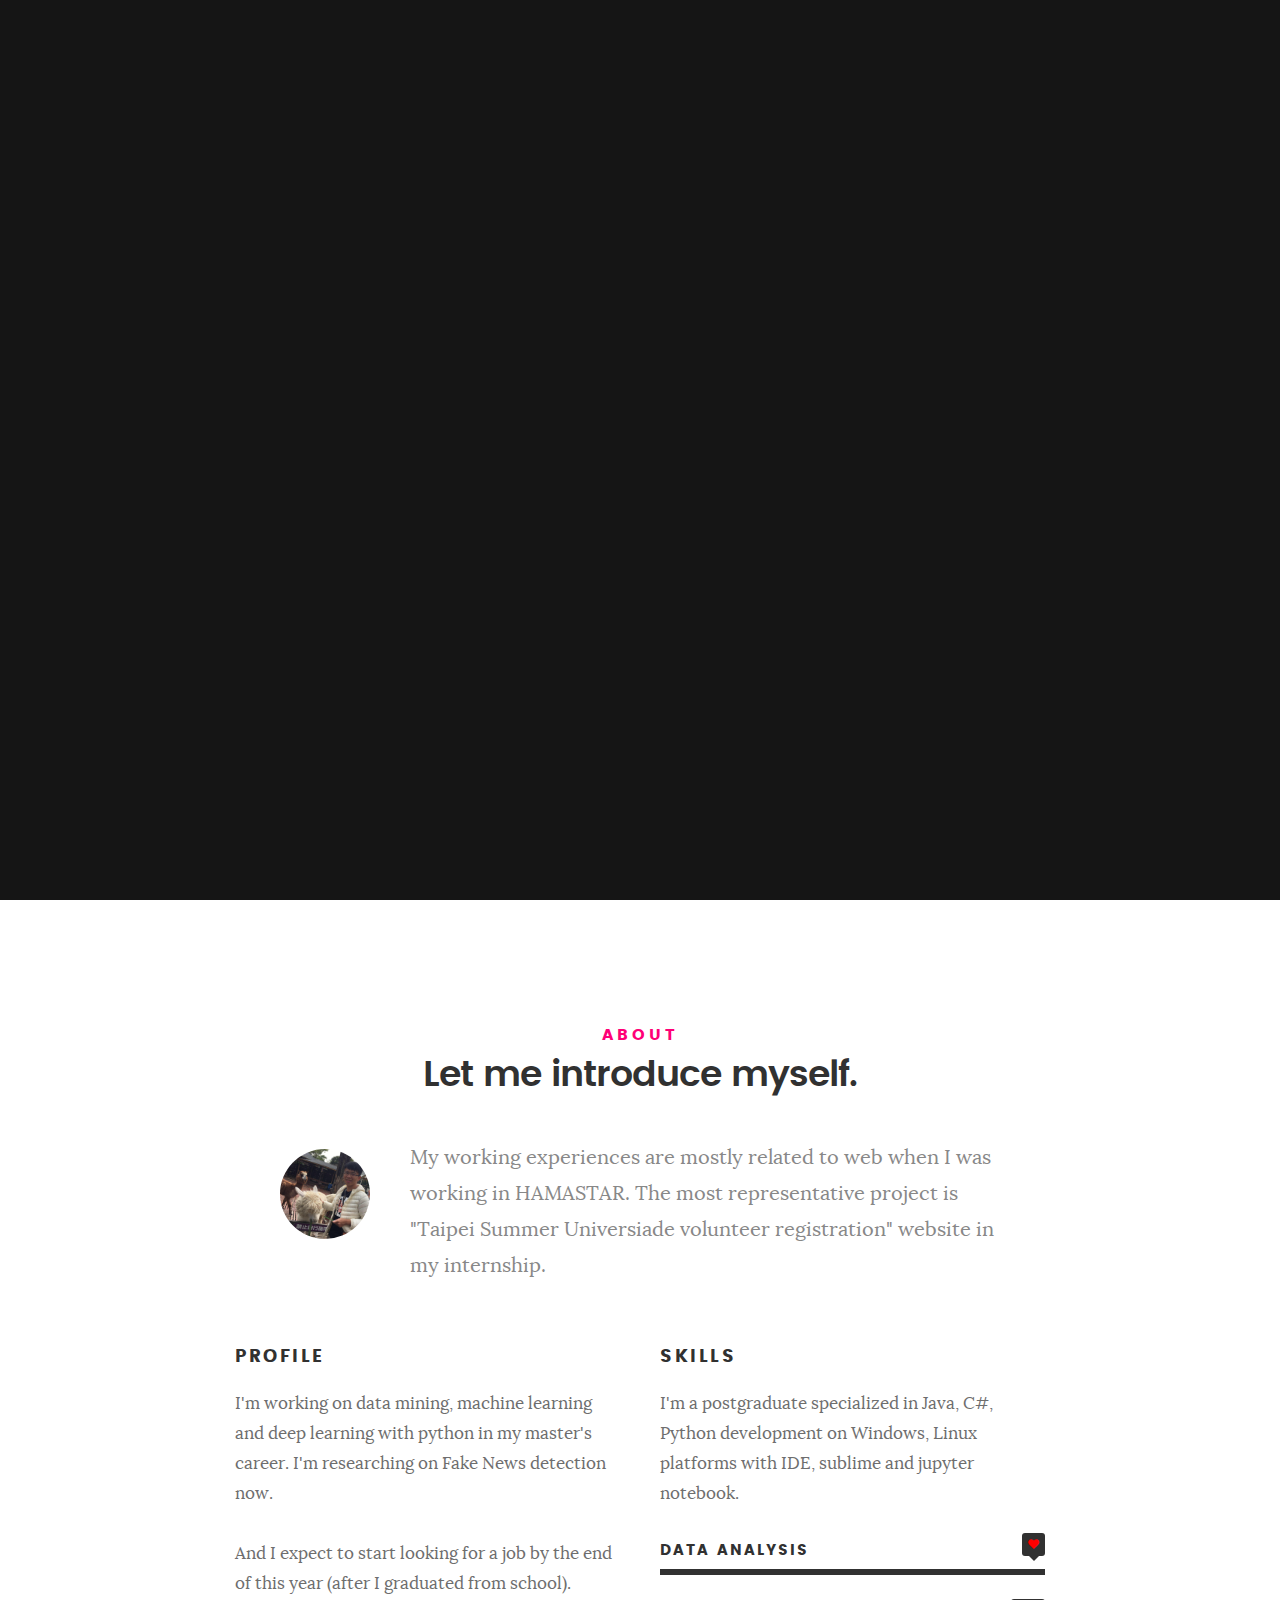
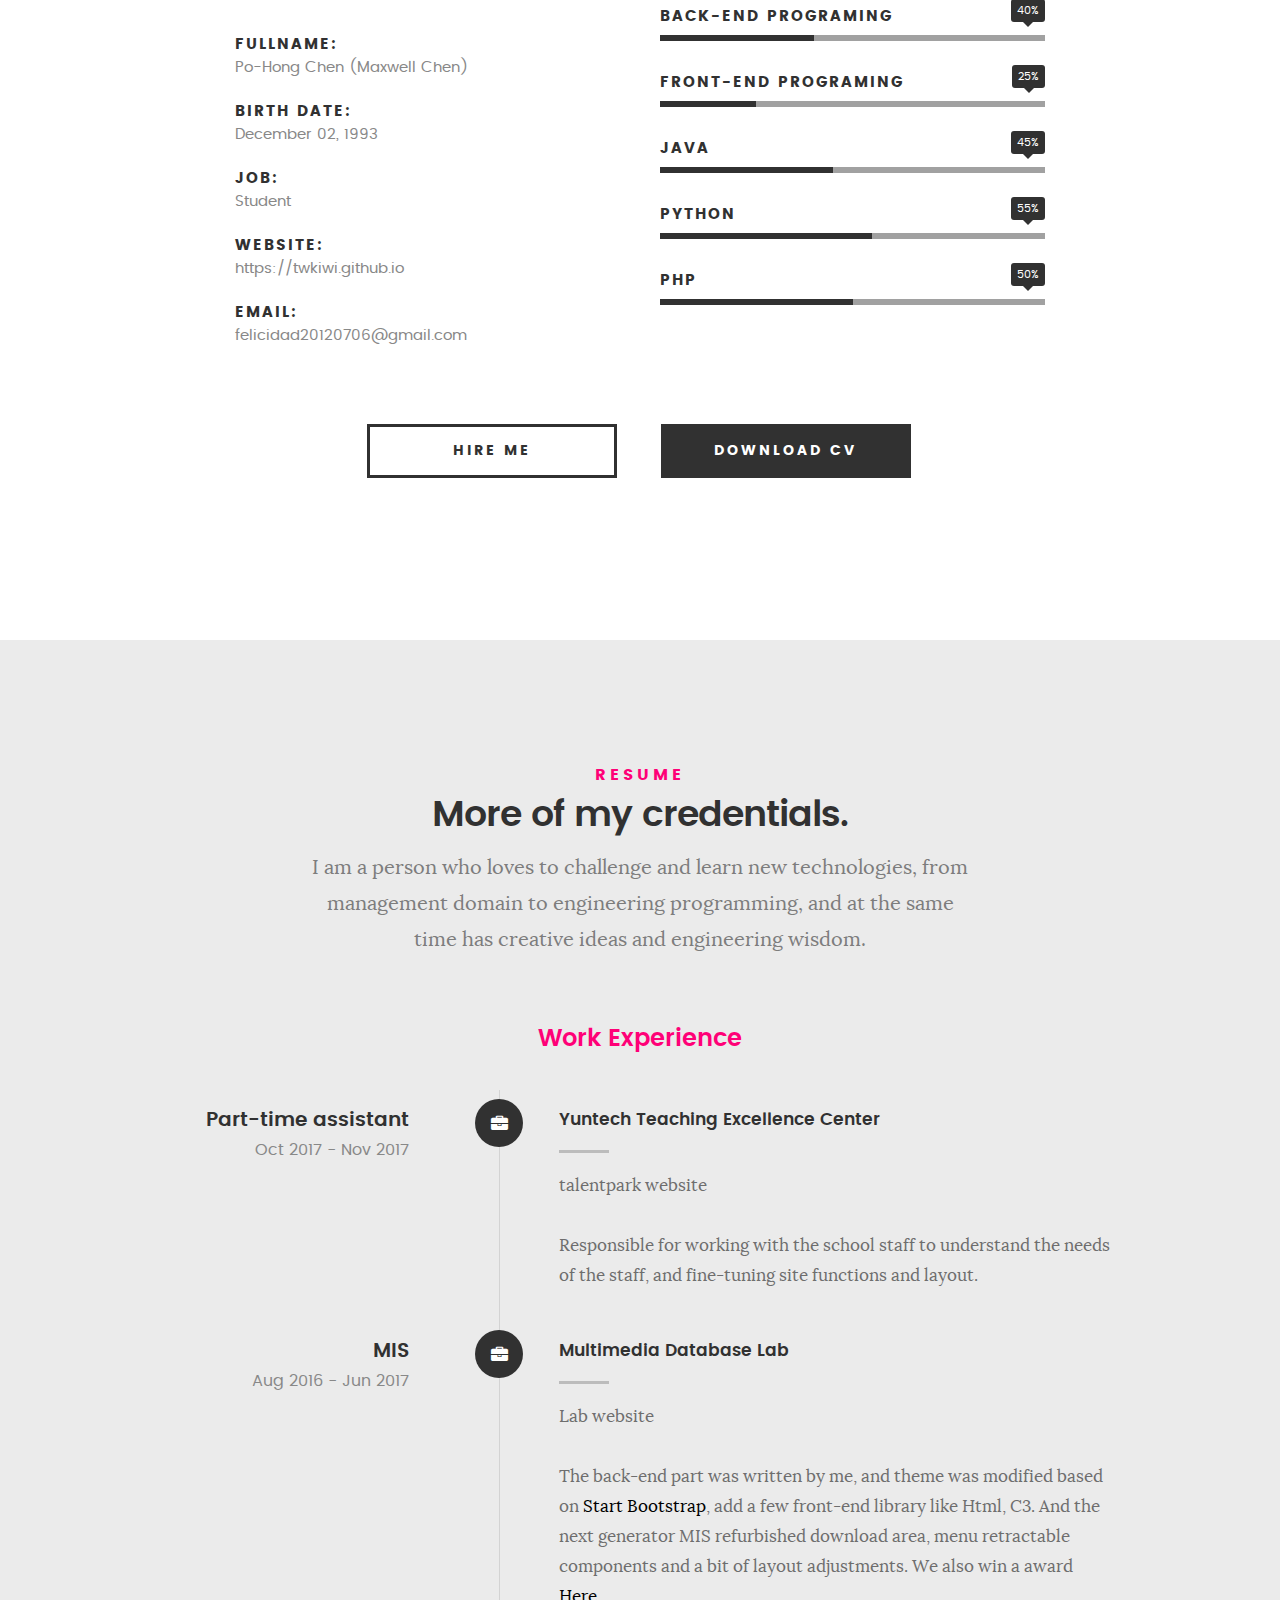
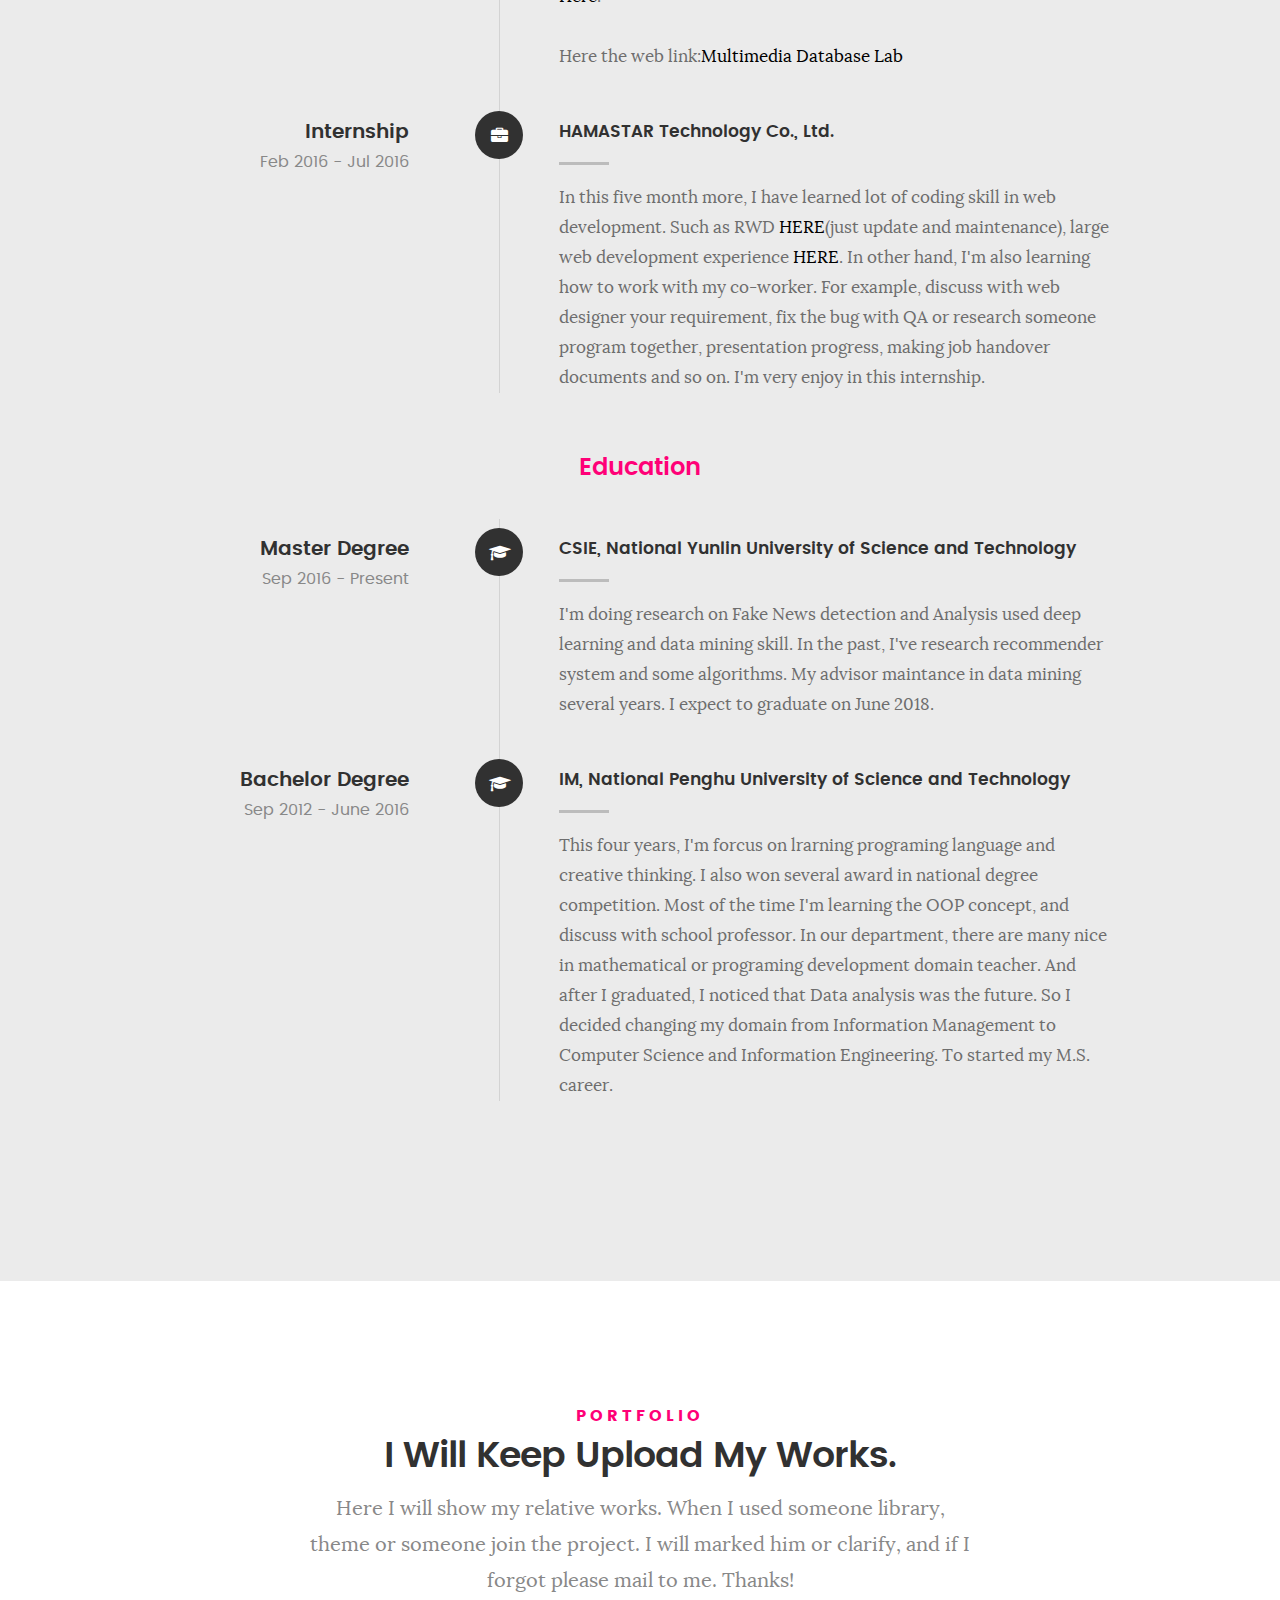
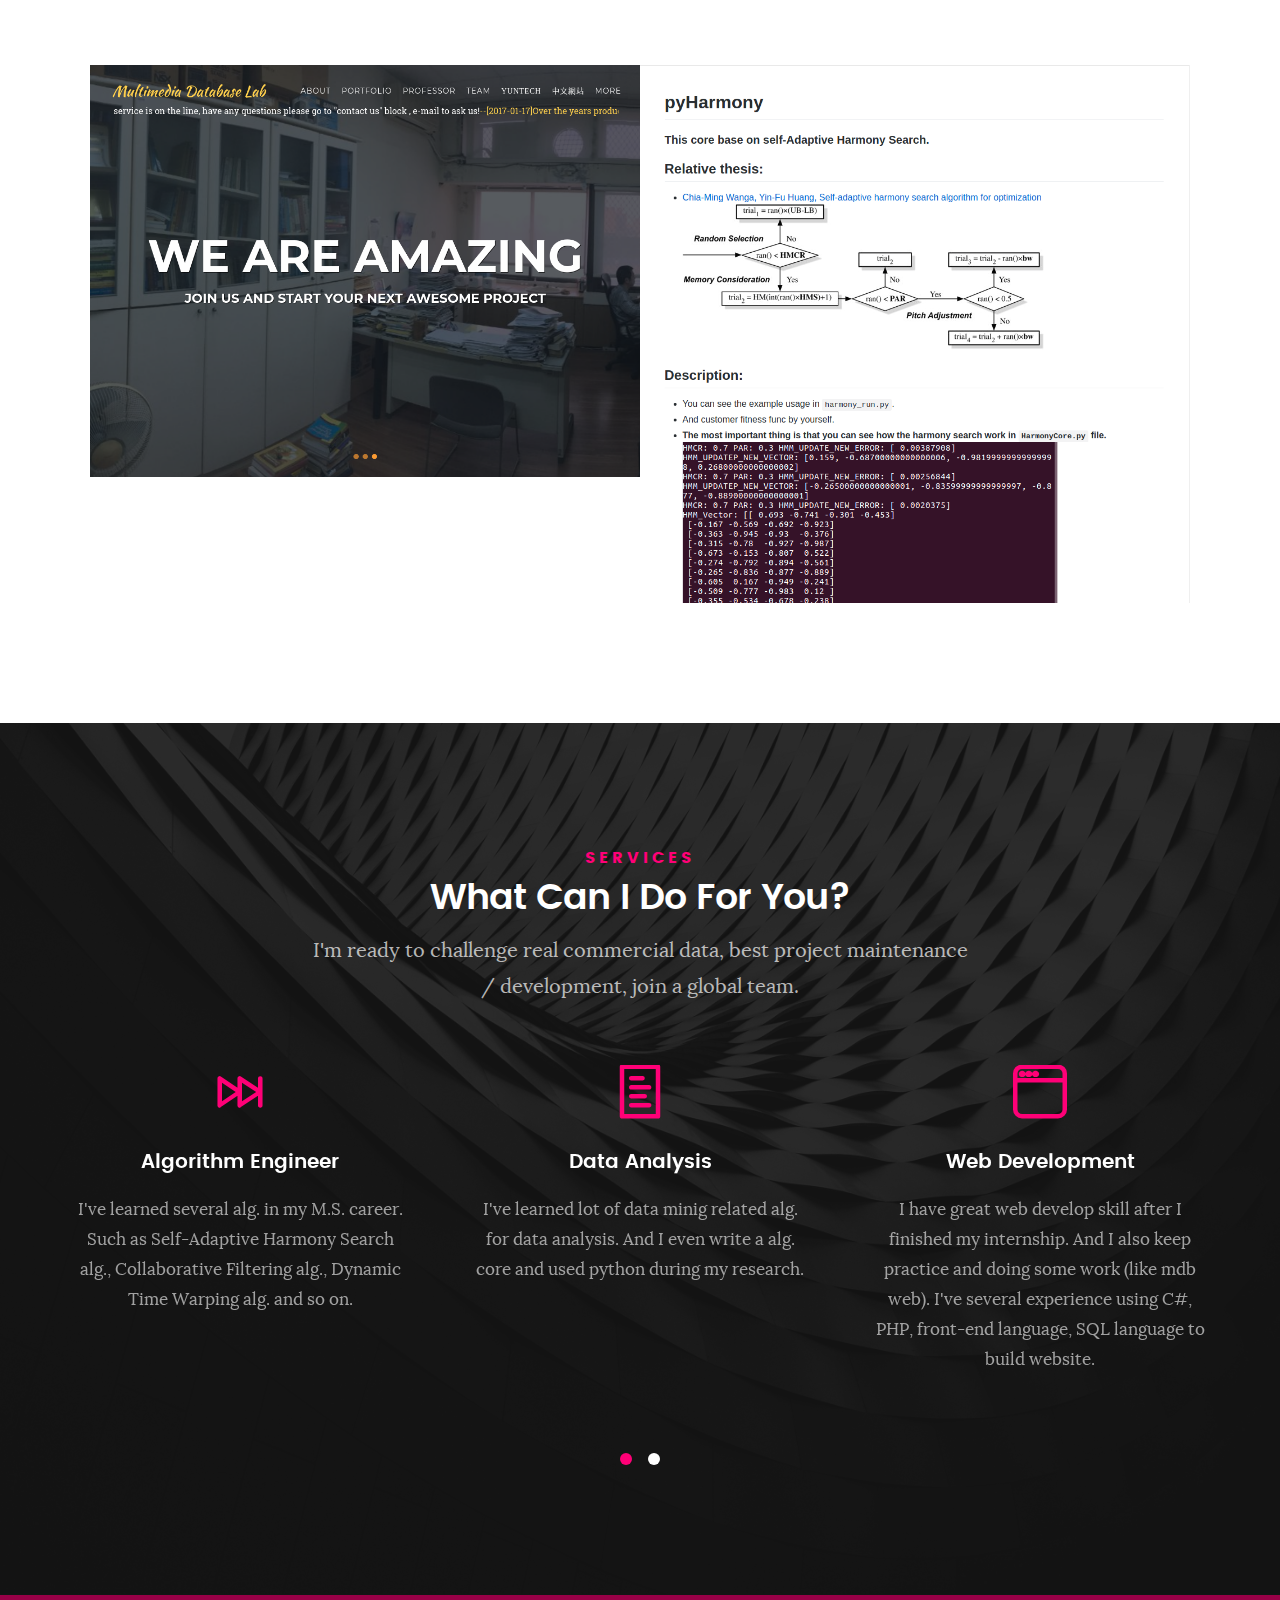
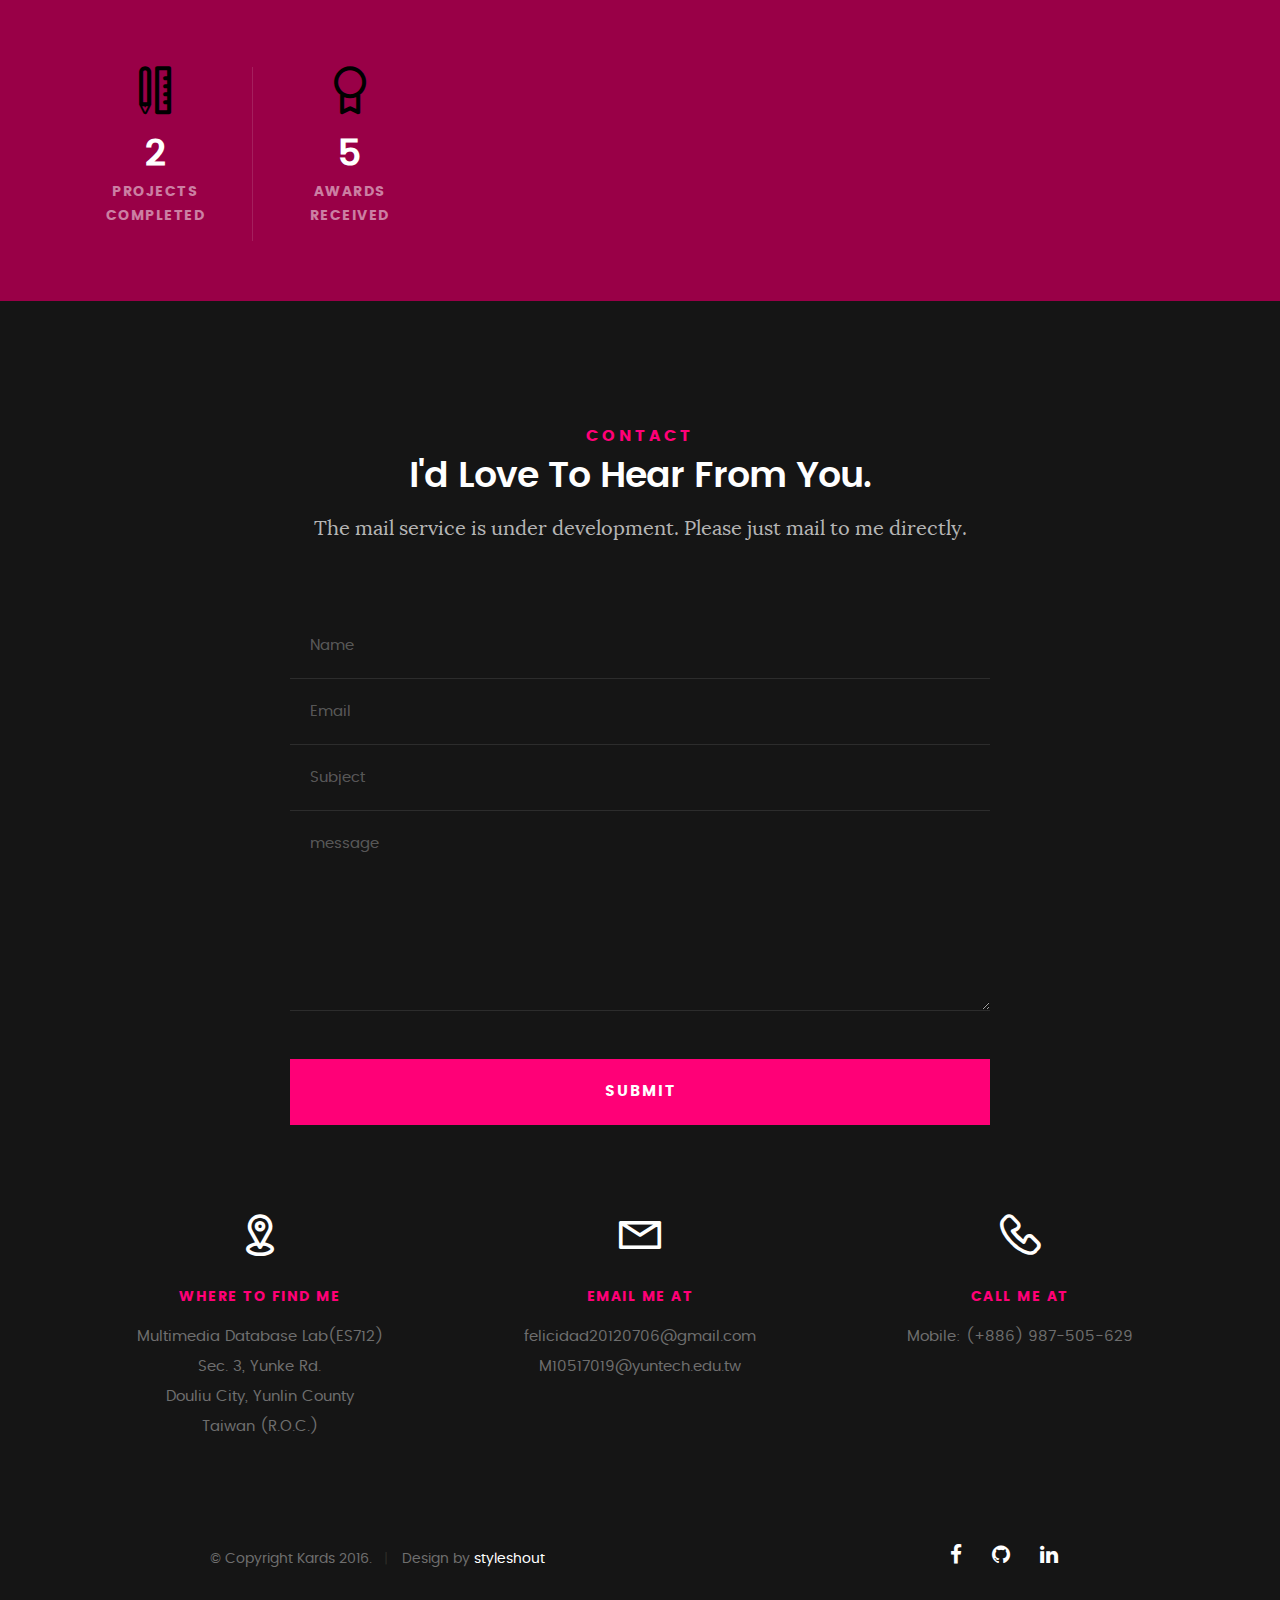
==== index.html @ 2a16fc70 "Update Education" ====
<!DOCTYPE html>
<!--[if IE 8 ]><html class="no-js oldie ie8" lang="en"> <![endif]-->
<!--[if IE 9 ]><html class="no-js oldie ie9" lang="en"> <![endif]-->
<!--[if (gte IE 9)|!(IE)]><!--><html class="no-js" lang="en"> <!--<![endif]-->
<head>

   <!--- basic page needs
   ================================================== -->
   <meta charset="utf-8">
	<title>Maxwell Space</title>
	<meta name="description" content="">  
	<meta name="author" content="">

   <!-- mobile specific metas
   ================================================== -->
	<meta name="viewport" content="width=device-width, initial-scale=1, maximum-scale=1">

 	<!-- CSS
   ================================================== -->
   <link rel="stylesheet" href="css/base.css">  
   <link rel="stylesheet" href="css/main.css">
   <link rel="stylesheet" href="css/vendor.css">     

   <!-- script
   ================================================== -->   
	<script src="js/modernizr.js"></script>
	<script src="js/pace.min.js"></script>

   <!-- favicons
	================================================== -->
	<link rel="icon" type="image/png" href="favicon.png">

</head>

<body id="top">

	<!-- header 
   ================================================== -->
   <header>   	
   	<div class="row">

   		<div class="top-bar">
   			<a class="menu-toggle" href="#"><span>Menu</span></a>

	   		<div class="logo">
		         <a href="index.html"></a>
		      </div>		      

		   	<nav id="main-nav-wrap">
					<ul class="main-navigation">
						<li class="current"><a class="smoothscroll"  href="#intro" title="">Home</a></li>
						<li><a class="smoothscroll"  href="#about" title="">About</a></li>
						<li><a class="smoothscroll"  href="#resume" title="">Resume</a></li>
						<li><a class="smoothscroll"  href="#portfolio" title="">Portfolio</a></li>
						<li><a class="smoothscroll"  href="#services" title="">Services</a></li>					
						<li><a class="smoothscroll"  href="#contact" title="">Contact</a></li>					
					</ul>
				</nav>    		
   		</div> <!-- /top-bar --> 
   		
   	</div> <!-- /row --> 		
   </header> <!-- /header -->

	<!-- intro section
   ================================================== -->
   <section id="intro">   

   	<div class="intro-overlay"></div>	

   	<div class="intro-content">
   		<div class="row">

   			<div class="col-twelve">

	   			<h5>Hello, World.</h5>
	   			<h1>I'm Ready</h1>

	   			<p class="intro-position">
	   				<span>Data Analysis Engineer</span>
	   				<span>Back-end Developer</span>
                                        <span>App Developer</span> 
	   			</p>

	   			<a class="button stroke smoothscroll" href="#about" title="">More About Me</a>

	   		</div>  
   			
   		</div>   		 		
   	</div> <!-- /intro-content --> 

   	<ul class="intro-social">        
         <li><a href="https://www.facebook.com/eternal.story"><i class="fa fa-facebook"></i></a></li>
         <li><a href="https://github.com/TWKiwi"><i class="fa fa-github"></i></a></li>
         <li><a href="https://www.linkedin.com/in/kiwipower/"><i class="fa fa-linkedin"></i></a></li>
      </ul> <!-- /intro-social -->      	

   </section> <!-- /intro -->


   <!-- about section
   ================================================== -->
   <section id="about">  

   	<div class="row section-intro">
   		<div class="col-twelve">

   			<h5>About</h5>
   			<h1>Let me introduce myself.</h1>

   			<div class="intro-info">

   				<img src="images/profile-pic.jpg" alt="Profile Picture">

				<p class="lead">My working experiences are mostly related to web when I was working in HAMASTAR. The most representative project is "Taipei Summer Universiade volunteer registration" website in my internship.</p>



   			</div>   			

   		</div>   		
   	</div> <!-- /section-intro -->

   	<div class="row about-content">

   		<div class="col-six tab-full">

   			<h3>Profile</h3>
   			<p>I'm working on data mining, machine learning and deep learning with python in my master's career. I'm researching on Fake News detection now.</p>
			<p>And I expect to start looking for a job by the end of this year (after I graduated from school).</p>
   			<ul class="info-list">
   				<li>
   					<strong>Fullname:</strong>
   					<span>Po-Hong Chen (Maxwell Chen)</span>
   				</li>
   				<li>
   					<strong>Birth Date:</strong>
   					<span>December 02, 1993</span>
   				</li>
   				<li>
   					<strong>Job:</strong>
   					<span>Student</span>
   				</li>
   				<li>
   					<strong>Website:</strong>
   					<span>https://twkiwi.github.io</span>
   				</li>
   				<li>
   					<strong>Email:</strong>
   					<span>felicidad20120706@gmail.com</span>
   				</li>

   			</ul> <!-- /info-list -->

   		</div>

   		<div class="col-six tab-full">

   			<h3>Skills</h3>
   			<p>I'm a postgraduate specialized in Java, C#, Python development on Windows, Linux platforms with IDE, sublime and jupyter notebook.</p>

				<ul class="skill-bars">
				   <li>
					<div class="progress percent100">
						<span>
							<i class="fa fa-heart" style="color:red;"></i>
						</span>
					</div>
					<strong>Data Analysis</strong>
				   <li>
				   	<div class="progress percent40">
						<span>
							40%
						</span>
					</div>
				   	<strong>Back-end Programing</strong>
				   </li>
				   <li>
				   	<div class="progress percent25">
						<span>
							25%
						</span>
					</div>
				   	<strong>Front-end Programing</strong>
				   </li>
				   <li>
				   	<div class="progress percent45">
						<span>
							45%
						</span>
					</div>
				   	<strong>Java</strong>
				   </li>
				   <li>
				   	<div class="progress percent55">
						<span>
							55%
						</span>
					</div>
				   	<strong>Python</strong>
				   </li>
				   <li>

				   	<div class="progress percent50">
						<span>
							50%
						</span>
					</div>
				   	<strong>PHP</strong>
				   </li>
      
				</ul> <!-- /skill-bars -->		

   		</div>

   	</div>

   	<div class="row button-section">
   		<div class="col-twelve">
   			<a href="#contact" title="Hire Me" class="button stroke smoothscroll">Hire Me</a>
   			<a href="/doc/resume.tar.gz" title="Download CV" class="button button-primary">Download CV</a>
   		</div>   		
   	</div>

   </section> <!-- /process-->    


   <!-- resume Section
   ================================================== -->
	<section id="resume" class="grey-section">

		<div class="row section-intro">
   		<div class="col-twelve">

   			<h5>Resume</h5>
   			<h1>More of my credentials.</h1>

   			<p class="lead">I am a person who loves to challenge and learn new technologies, from management domain to engineering programming, and at the same time has creative ideas and engineering wisdom.</p>

   		</div>   		
   	</div> <!-- /section-intro--> 

   	<div class="row resume-timeline">

   		<div class="col-twelve resume-header">

   			<h2>Work Experience</h2>

   		</div> <!-- /resume-header -->

   		<div class="col-twelve">

   			<div class="timeline-wrap">

   				<div class="timeline-block">

	   				<div class="timeline-ico">
	   					<i class="fa fa-briefcase"></i>
	   				</div>

	   				<div class="timeline-header">
	   					<h3>Part-time assistant</h3>
	   					<p>Oct 2017 - Nov 2017</p>
	   				</div>

	   				<div class="timeline-content">
	   					<h4>Yuntech Teaching Excellence Center</h4>
	   					<p>talentpark website</p>
						<p>Responsible for working with the school staff to understand the needs of the
staff, and fine-tuning site functions and layout.</p>
	   				</div>

	   			</div> <!-- /timeline-block -->

	   			<div class="timeline-block">

	   				<div class="timeline-ico">
	   					<i class="fa fa-briefcase"></i>
	   				</div>

	   				<div class="timeline-header">
	   					<h3>MIS</h3>
	   					<p>Aug 2016 - Jun 2017</p>
	   				</div>

	   				<div class="timeline-content">
	   					<h4>Multimedia Database Lab</h4>
	   					<p>Lab website</p>
						<p>The back-end part was written by me, and theme was modified based on <a href="https://twitter.com/SBootstrap">Start Bootstrap</a>, add a few front-end library like Html, C3. And the next generator MIS refurbished download area, menu retractable components and a bit of layout adjustments. We also win a award <a href="http://topweb.yuntech.edu.tw/index.php?option=com_content&task=view&id=72&Itemid=56&from=News">Here</a>.</p>
						<p>Here the web link:<a href="http://mdb.el.yuntech.edu.tw/">Multimedia Database Lab</a></p>
	   				</div>

	   			</div> <!-- /timeline-block -->

	   			<div class="timeline-block">

	   				<div class="timeline-ico">
	   					<i class="fa fa-briefcase"></i>
	   				</div>

	   				<div class="timeline-header">
	   					<h3>Internship</h3>
	   					<p>Feb 2016 - Jul 2016</p>
	   				</div>

	   				<div class="timeline-content">
	   					<h4>HAMASTAR Technology Co., Ltd.</h4>
	   					<p>In this five month more, I have learned lot of coding skill in web development. Such as RWD <a href="http://lms.deltaww.com">HERE</a>(just update and maintenance), large web development experience <a href="https://volunteer.2017.taipei/index.aspx">HERE</a>. In other hand, I'm also learning how to work with my co-worker. For example, discuss with web designer your requirement, fix the bug with QA or research someone program together, presentation progress, making job handover documents and so on. I'm very enjoy in this internship.</p>
	   				</div>

	   			</div> <!-- /timeline-block -->

   			</div> <!-- /timeline-wrap -->   			

   		</div> <!-- /col-twelve -->
   		
   	</div> <!-- /resume-timeline -->
   	
   	<div class="row resume-timeline">

   		<div class="col-twelve resume-header">

   			<h2>Education</h2>

   		</div> <!-- /resume-header -->

   		<div class="col-twelve">

   			<div class="timeline-wrap">

   				<div class="timeline-block">

	   				<div class="timeline-ico">
	   					<i class="fa fa-graduation-cap"></i>
	   				</div>

	   				<div class="timeline-header">
	   					<h3>Master Degree</h3>
	   					<p>Sep 2016 - Present</p>
	   				</div>

	   				<div class="timeline-content">
	   					<h4>CSIE, National Yunlin University of Science and Technology</h4>
	   					<p>I'm doing research on Fake News detection and Analysis used deep learning and data mining skill. In the past, I've research recommender system and some algorithms. My advisor maintance in data mining several years. I expect to graduate on June 2018.</p>
	   				</div>

	   			</div> <!-- /timeline-block -->

	   			<div class="timeline-block">

	   				<div class="timeline-ico">
	   					<i class="fa fa-graduation-cap"></i>
	   				</div>

	   				<div class="timeline-header">
	   					<h3>Bachelor Degree</h3>
	   					<p>Sep 2012 - June 2016</p>
	   				</div>

	   				<div class="timeline-content">
	   					<h4>IM, National Penghu University of Science and Technology</h4>
	   					<p>This four years, I'm forcus on lrarning programing language and creative thinking. I also won several award in national degree competition. Most of the time I'm learning the OOP concept, and discuss with school professor. In our department, there are many nice in mathematical or programing development domain teacher. And after I graduated, I noticed that Data analysis was the future. So I decided changing my domain from Information Management to Computer Science and Information Engineering. To started my M.S. career.</p>
	   				</div>

   			</div> <!-- /timeline-wrap -->   			

   		</div> <!-- /col-twelve -->
   		
   	</div> <!-- /resume-timeline -->
		
	</section> <!-- /features -->


	<!-- Portfolio Section
   ================================================== -->
	<section id="portfolio">

		<div class="row section-intro">
   		<div class="col-twelve">

   			<h5>Portfolio</h5>
   			<h1>I Will Keep Upload My Works.</h1>

   			<p class="lead">Here I will show my relative works. When I used someone library, theme or someone join the project. I will marked him or clarify, and if I forgot please mail to me. Thanks! </p>

   		</div>   		
   	</div> <!-- /section-intro--> 

   	<div class="row portfolio-content">

   		<div class="col-twelve">

   			<!-- portfolio-wrapper -->
	         <div id="folio-wrapper" class="block-1-2 block-mob-full stack">

	         	<div class="bgrid folio-item">
	                	<div class="item-wrap">
	               			<img src="images/portfolio/mdb_web.png" alt="website">
	                  		<a href="#modal-01" class="overlay">
	                     			<div class="folio-item-table">
	                     				<div class="folio-item-cell">
		     						<h3 class="folio-title">MDB Lab Web</h3>
		     						<span class="folio-types">PHP Web Development</span>
		     					</div>
	                	     		</div>
	                	  	</a>
	               		</div>	               
	        	</div> <!-- /folio-item -->

			<div class="bgrid folio-item">
                                <div class="item-wrap">
                                        <img src="images/portfolio/pyHarmony.png" alt="algorithm">
                                        <a href="#modal-02" class="overlay">
                                                <div class="folio-item-table">
                                                        <div class="folio-item-cell">
                                                                <h3 class="folio-title">[Python Core] Harmony Search</h3>
                                                                <span class="folio-types">Algorithm Implement</span>
                                                        </div>
                                                </div>
                                        </a>
                                </div>
                        </div> <!-- /folio-item -->


	            <!-- modal popups - begin
	            ============================================================= -->
	            <div id="modal-01" class="popup-modal slider mfp-hide">
			<div class="media">
				<img src="images/portfolio/modals/m-mdb_web.png" alt="" />
			</div>      	

			<div class="description-box">
				<h4>MDB Lab Web</h4>
				<p>The back-end part was written by me, and theme was modified on <a href="https://twitter.com/SBootstrap">Start Bootstrap</a>,then I add a few front-end lib like Html, C3. And the next generator MIS(<a href="https://www.facebook.com/profile.php?id=100000286368784">Kai-Cheng You</a>, <a href="https://www.facebook.com/profile.php?id=100000255813948">Yi-Hao Li</a>) refurbished download area, menu retractable components and a bit of layout adjustments. We also won a award from <a href="http://topweb.yuntech.edu.tw/index.php?option=com_content&amp;task=view&amp;id=72&amp;Itemid=56&amp;from=News">school</a>.</p>
				<div class="categories">Web Development</div>			               
			</div>

			<div class="link-box">
			        <a href="http://mdb.el.yuntech.edu.tw/">Details</a>
				<a href="#" class="popup-modal-dismiss">Close</a>
			</div>		      

		  </div> <!-- /modal-01 -->

		  <div id="modal-02" class="popup-modal slider mfp-hide">
                        <div class="media">
                                <img src="images/portfolio/modals/m-pyHarmony.png" alt="" />
                        </div>

                      <div class="description-box">
                              <h4>[Python Core] Harmony Search</h4>
                              <p>I use harmony search to Optimize weight. But the python harmony search project on github that I was found. Can't run with GPU. Maybe there are some problems happened because the project is multiprocess based. So I write a simple pyHarmony to achieve my research. And I upload it for someone who want understand harmony search algorithm with python view.</a>.</p>
                              <div class="categories">Algorithm Implement</div>
                      </div>

                      <div class="link-box">
                              <a href="https://github.com/TWKiwi/pyHarmony">Details</a>
                              <a href="#" class="popup-modal-dismiss">Close</a>
                      </div>

                  </div> <!-- /modal-02 -->

		    <!-- modal popups - end
	            ============================================================= -->

	         </div> <!-- /portfolio-wrapper --> 

   		</div>  <!-- /twelve -->   

   	</div> <!-- /portfolio-content --> 
		
	</section> <!-- /portfolio --> 


	<!-- services Section
   ================================================== -->
	<section id="services">

		<div class="overlay"></div>

		<div class="row section-intro">
   		<div class="col-twelve">

   			<h5>Services</h5>
   			<h1>What Can I Do For You?</h1>

   			<p class="lead">I'm ready to challenge real commercial data, best project maintenance / development, join a global team.</p>

   		</div>   		
   	</div> <!-- /section-intro -->

   	<div class="row services-content">

   		<div id="owl-slider" class="owl-carousel services-list">

	      	<div class="service">	

	      		<span class="icon"><i class="icon-fast-forward"></i></span>            

	            <div class="service-content">	

	            	 <h3>Algorithm Engineer</h3>

		            <p class="desc">I've learned several alg. in my M.S. career. Such as Self-Adaptive Harmony Search alg., Collaborative Filtering alg., Dynamic Time Warping alg. and so on. 
	         		</p>
	         		
	         	</div> 	         	 

				</div> <!-- /service -->

				<div class="service">	

					<span class="icon"><i class="icon-file"></i></span>                          

	            <div class="service-content">	

	            	<h3>Data Analysis</h3>  

		            <p class="desc">I've learned lot of data minig related alg. for data analysis. And I even write a alg. core and used python during my research.
	         		</p>

	            </div>	                          

			   </div> <!-- /service -->

			   <div class="service">

			   	<span class="icon"><i class="icon-window"></i></span>		            

	            <div class="service-content">

	            	<h3>Web Development</h3>

		            <p class="desc">I have great web develop skill after I finished my internship. And I also keep practice and doing some work (like mdb web). I've several experience using C#, PHP, front-end language, SQL language to build website. 
	        			</p> 

	            </div> 	            	               

			   </div> <!-- /service -->

				<div class="service">

					<span class="icon"><i class="icon-mobile"></i></span>

	            <div class="service-content">

	            	<h3>App Development</h3>

		            <p class="desc">In my bachelor cereer, my independent study project is about an app. And My team was recognized by several competition. The best award in my mind is "Chunghwa Telecom 2016 hami apps software development and supplier awards" we got Top 20 in Taiwan.  
	         		</p> 
	         		
	            </div>                

				</div> <!-- /service -->

			   </div> <!-- /service -->

	      </div> <!-- /services-list -->
   		
   	</div> <!-- /services-content -->
		
	</section> <!-- /services -->	


	<!-- stats Section
   ================================================== -->
	<section id="stats" class="count-up">

		<div class="row">
			<div class="col-twelve">

				<div class="block-1-6 block-s-1-3 block-tab-1-2 block-mob-full stats-list">

					<div class="bgrid stat">

						<div class="icon-part">
							<i class="icon-pencil-ruler"></i>
						</div>

						<h3 class="stat-count">
							2
						</h3>

						<h5 class="stat-title">
							Projects Completed
						</h5>

					</div> <!-- /stat -->

					<div class="bgrid stat">

						<div class="icon-part">
							<i class="icon-badge"></i>
						</div>

						<h3 class="stat-count">
							5
						</h3>

						<h5 class="stat-title">
							Awards Received
						</h5>

					</div> <!-- /stat -->									

				</div> <!-- /stats-list -->

			</div> <!-- /twelve -->
		</div> <!-- /row -->

	</section> <!-- /stats -->

	
   <!-- contact
   ================================================== -->
	<section id="contact">

		<div class="row section-intro">
   		<div class="col-twelve">

   			<h5>Contact</h5>
   			<h1>I'd Love To Hear From You.</h1>

   			<p class="lead">The mail service is under development. Please just mail to me directly.</p>

   		</div> 
   	</div> <!-- /section-intro -->

   	<div class="row contact-form">

   		<div class="col-twelve">

            <!-- form -->
            <form name="contactForm" id="contactForm" method="post" action="">
      			<fieldset>

                  <div class="form-field">
 						   <input name="contactName" type="text" id="contactName" placeholder="Name" value="" minlength="2" required="">
                  </div>
                  <div class="form-field">
	      			   <input name="contactEmail" type="email" id="contactEmail" placeholder="Email" value="" required="">
	               </div>
                  <div class="form-field">
	     				   <input name="contactSubject" type="text" id="contactSubject" placeholder="Subject" value="">
	               </div>                       
                  <div class="form-field">
	                 	<textarea name="contactMessage" id="contactMessage" placeholder="message" rows="10" cols="50" required=""></textarea>
	               </div>                      
                 <div class="form-field">
                     <button class="submitform">Submit</button>
                     <div id="submit-loader">
                        <div class="text-loader">Sending...</div>                             
       				      <div class="s-loader">
								  	<div class="bounce1"></div>
								  	<div class="bounce2"></div>
								  	<div class="bounce3"></div>
								</div>
							</div>
                  </div>

      			</fieldset>
      		</form> <!-- Form End -->

            <!-- contact-warning -->
            <div id="message-warning">            	
            </div>            
            <!-- contact-success -->
      		<div id="message-success">
               <i class="fa fa-check"></i>Your message was sent, thank you!<br>
      		</div>

         </div> <!-- /col-twelve -->
   		
   	</div> <!-- /contact-form -->

   	<div class="row contact-info">

   		<div class="col-four tab-full">

   			<div class="icon">
   				<i class="icon-pin"></i>
   			</div>

   			<h5>Where to find me</h5>

   			<p>
	    Multimedia Database Lab(ES712)<br>
            Sec. 3, Yunke Rd.<br>
            Douliu City, Yunlin County<br>
            Taiwan (R.O.C.)
            </p>

   		</div>

   		<div class="col-four tab-full collapse">

   			<div class="icon">
   				<i class="icon-mail"></i>
   			</div>

   			<h5>Email Me At</h5>

   			<p>felicidad20120706@gmail.com<br>
			   	M10517019@yuntech.edu.tw			     
			   </p>

   		</div>

   		<div class="col-four tab-full">

   			<div class="icon">
   				<i class="icon-phone"></i>
   			</div>

   			<h5>Call Me At</h5>

   			<p>
			   	Mobile: (+886) 987-505-629
			   </p>

   		</div>
   		
   	</div> <!-- /contact-info -->
		
	</section> <!-- /contact -->


   <!-- footer
   ================================================== -->

   <footer>
     	<div class="row">

     		<div class="col-six tab-full pull-right social">

     			<ul class="footer-social">        
				<li><a href="https://www.facebook.com/eternal.story"><i class="fa fa-facebook"></i></a></li>
         			<li><a href="https://github.com/TWKiwi"><i class="fa fa-github"></i></a></li>
         			<li><a href="https://www.linkedin.com/in/kiwipower/"><i class="fa fa-linkedin"></i></a></li>
			   </ul> 
	      		
	      </div>

      	<div class="col-six tab-full">
	      	<div class="copyright">
		        	<span>© Copyright Kards 2016.</span> 
		        	<span>Design by <a href="http://www.styleshout.com/">styleshout</a></span>	         	
		         </div>		                  
	      	</div>

	      	<div id="go-top">
		         <a class="smoothscroll" title="Back to Top" href="#top"><i class="fa fa-long-arrow-up"></i></a>
		      </div>

      	</div> <!-- /row -->     	
   </footer>  

   <div id="preloader"> 
    	<div id="loader"></div>
   </div> 

   <!-- Java Script
   ================================================== --> 
   <script src="js/jquery-2.1.3.min.js"></script>
   <script src="js/plugins.js"></script>
   <script src="js/main.js"></script>

</body>

</html>
---- css/base.css ----
/**
 * =================================================================== 
 *
 *  Kards v1.0 Base Stylesheet
 *  url: styleshout.com
 *  03-01-2016
 *  ------------------------------------------------------------------
 *  TOC:
 *  01. reset
 *  02. basic/base setup styles
 *  03. grid
 *  04. MISC
 *
 * =================================================================== 
 */

/** 
 * ===================================================================
 * 01. reset - normalize.css v3.0.2 | MIT License | git.io/normalize
 *
 * ------------------------------------------------------------------- 
 */
html {
	font-family: sans-serif;
	-ms-text-size-adjust: 100%;
	-webkit-text-size-adjust: 100%;
}

body {
	margin: 0;
}

article,
aside,
details,
figcaption,
figure,
footer,
header,
hgroup,
main,
menu,
nav,
section,
summary {
	display: block;
}

audio,
canvas,
progress,
video {
	display: inline-block;
	vertical-align: baseline;
}

audio:not([controls]) {
	display: none;
	height: 0;
}

[hidden],
template {
	display: none;
}

a {
	background: transparent;
}

a:active,
a:hover {
	outline: 0;
}

abbr[title] {
	border-bottom: 1px dotted;
}

b,
strong {
	font-weight: bold;
}

dfn {
	font-style: italic;
}

h1 {
	font-size: 2em;
	margin: 0.67em 0;
}

mark {
	background: #ff0;
	color: #000;
}

small {
	font-size: 80%;
}

sub,
sup {
	font-size: 75%;
	line-height: 0;
	position: relative;
	vertical-align: baseline;
}

sup {
	top: -0.5em;
}

sub {
	bottom: -0.25em;
}

img {
	border: 0;
}

svg:not(:root) {
	overflow: hidden;
}

figure {
	margin: 1em 40px;
}

hr {
	-moz-box-sizing: content-box;
	box-sizing: content-box;
	height: 0;
}

pre {
	overflow: auto;
}

code,
kbd,
pre,
samp {
	font-family: monospace, monospace;
	font-size: 1em;
}

button,
input,
optgroup,
select,
textarea {
	color: inherit;
	font: inherit;
	margin: 0;
}

button {
	overflow: visible;
}

button,
select {
	text-transform: none;
}

button,
html input[type="button"],
input[type="reset"],
input[type="submit"] {
	-webkit-appearance: button;
	cursor: pointer;
}

button[disabled],
html input[disabled] {
	cursor: default;
}

button::-moz-focus-inner,
input::-moz-focus-inner {
	border: 0;
	padding: 0;
}

input {
	line-height: normal;
}

input[type="checkbox"],
input[type="radio"] {
	box-sizing: border-box;
	padding: 0;
}

input[type="number"]::-webkit-inner-spin-button,
input[type="number"]::-webkit-outer-spin-button {
	height: auto;
}

input[type="search"] {
	-webkit-appearance: textfield;
	-moz-box-sizing: content-box;
	-webkit-box-sizing: content-box;
	box-sizing: content-box;
}

input[type="search"]::-webkit-search-cancel-button,
input[type="search"]::-webkit-search-decoration {
	-webkit-appearance: none;
}

fieldset {
	border: 1px solid #c0c0c0;
	margin: 0 2px;
	padding: 0.35em 0.625em 0.75em;
}

legend {
	border: 0;
	padding: 0;
}

textarea {
	overflow: auto;
}

optgroup {
	font-weight: bold;
}

table {
	border-collapse: collapse;
	border-spacing: 0;
}

td,
th {
	padding: 0;
}

/** 
 * ===================================================================
 * 02. basic/base setup styles - (_basic.scss)
 *
 * ------------------------------------------------------------------- 
 */
html {
	font-size: 62.5%;
	box-sizing: border-box;
}

*,
*::before,
*::after {
	box-sizing: inherit;
}

body {
	font-weight: normal;
	line-height: 1;
	text-rendering: optimizeLegibility;
	word-wrap: break-word;
	-webkit-overflow-scrolling: touch;
	-webkit-text-size-adjust: none;
}

body,
input,
button {
	-moz-osx-font-smoothing: grayscale;
	-webkit-font-smoothing: antialiased;
}

/**
 * Media - (_basic.scss)
 * ------------------------------------------------------------------- 
 */
img,
video {
	max-width: 100%;
	height: auto;
}

/**
 * Typography resets - (_basic.scss)
 * ------------------------------------------------------------------- 
 */
div,
dl,
dt,
dd,
ul,
ol,
li,
h1,
h2,
h3,
h4,
h5,
h6,
pre,
form,
p,
blockquote,
th,
td {
	margin: 0;
	padding: 0;
}

h1,
h2,
h3,
h4,
h5,
h6 {
	-webkit-font-variant-ligatures: common-ligatures;
	-moz-font-variant-ligatures: common-ligatures;
	font-variant-ligatures: common-ligatures;
	text-rendering: optimizeLegibility;
}

em,
i {
	font-style: italic;
	line-height: inherit;
}

strong,
b {
	font-weight: bold;
	line-height: inherit;
}

small {
	font-size: 60%;
	line-height: inherit;
}

ol,
ul {
	list-style: none;
}

li {
	display: block;
}

/**
 * links - (_basic.scss)
 * ------------------------------------------------------------------- 
 */
a {
	text-decoration: none;
	line-height: inherit;
}

a img {
	border: none;
}

/**
 * inputs - (_basic.scss)
 * ------------------------------------------------------------------- 
 */
fieldset {
	margin: 0;
	padding: 0;
}

input[type="email"],
input[type="number"],
input[type="search"],
input[type="text"],
input[type="tel"],
input[type="url"],
input[type="password"],
textarea {
	-webkit-appearance: none;
	-moz-appearance: none;
	-ms-appearance: none;
	-o-appearance: none;
	appearance: none;
}

/** 
 * ===================================================================
 * 03. grid - (_grid.scss)
 *
 * ------------------------------------------------------------------- 
 */
.row {
	width: 94%;
	max-width: 1140px;
	margin: 0 auto;
}

.row:before,
.row:after {
	content: "";
	display: table;
}

.row:after {
	clear: both;
}

.row .row {
	width: auto;
	max-width: none;
	margin-left: -20px;
	margin-right: -20px;
}

[class*="col-"],
.bgrid {
	float: left;
}

[class*="col-"] + [class*="col-"].end {
	float: right;
}

[class*="col-"] {
	padding: 0 20px;
}

.col-one {
	width: 8.33333%;
}

.col-two,
.col-1-6 {
	width: 16.66667%;
}

.col-three,
.col-1-4 {
	width: 25%;
}

.col-four,
.col-1-3 {
	width: 33.33333%;
}

.col-five {
	width: 41.66667%;
}

.col-six,
.col-1-2 {
	width: 50%;
}

.col-seven {
	width: 58.33333%;
}

.col-eight,
.col-2-3 {
	width: 66.66667%;
}

.col-nine,
.col-3-4 {
	width: 75%;
}

.col-ten,
.col-5-6 {
	width: 83.33333%;
}

.col-eleven {
	width: 91.66667%;
}

.col-twelve,
.col-full {
	width: 100%;
}

/**
 * small screens - (_grid.scss)
 * --------------------------------------------------------------- 
 */
@media screen and (max-width:1024px) {
	.row .row {
		margin-left: -18px;
		margin-right: -18px;
	}

	[class*="col-"] {
		padding: 0 18px;
	}

}

/**
 * tablets - (_grid.scss)
 * --------------------------------------------------------------- 
 */
@media screen and (max-width:768px) {
	.row {
		width: auto;
		padding-left: 30px;
		padding-right: 30px;
	}

	.row .row {
		padding-left: 0;
		padding-right: 0;
		margin-left: -15px;
		margin-right: -15px;
	}

	[class*="col-"] {
		padding: 0 15px;
	}

	.tab-1-4 {
		width: 25%;
	}

	.tab-1-3 {
		width: 33.33333%;
	}

	.tab-1-2 {
		width: 50%;
	}

	.tab-2-3 {
		width: 66.66667%;
	}

	.tab-3-4 {
		width: 75%;
	}

	.tab-full {
		width: 100%;
	}

}

/**
 * large mobile devices - (_grid.scss)
 * --------------------------------------------------------------- 
 */
@media screen and (max-width:600px) {
	.row {
		padding-left: 25px;
		padding-right: 25px;
	}

	.row .row {
		margin-left: -10px;
		margin-right: -10px;
	}

	[class*="col-"] {
		padding: 0 10px;
	}

	.mob-1-4 {
		width: 25%;
	}

	.mob-1-2 {
		width: 50%;
	}

	.mob-3-4 {
		width: 75%;
	}

	.mob-full {
		width: 100%;
	}

}

/**
 * small mobile devices - (_grid.scss)
 * --------------------------------------------------------------- 
 */
@media screen and (max-width:400px) {
	.row .row {
		padding-left: 0;
		padding-right: 0;
		margin-left: 0;
		margin-right: 0;
	}

	[class*="col-"] {
		width: 100% !important;
		float: none !important;
		clear: both !important;
		margin-left: 0;
		margin-right: 0;
		padding: 0;
	}

	[class*="col-"] + [class*="col-"].end {
		float: none;
	}

}

/** 
 * ===================================================================
 * block grids - (_grid.scss)
 *
 * ------------------------------------------------------------------- 
 */
[class*="block-"]:before,
[class*="block-"]:after {
	content: "";
	display: table;
}

[class*="block-"]:after {
	clear: both;
}

.block-1-6 .bgrid {
	width: 16.66667%;
}

.block-1-4 .bgrid {
	width: 25%;
}

.block-1-3 .bgrid {
	width: 33.33333%;
}

.block-1-2 .bgrid {
	width: 50%;
}

/**
 * Clearing for block grid columns. Allow columns with 
 * different heights to align properly.
 */
.block-1-6 .bgrid:nth-child(6n+1),
.block-1-4 .bgrid:nth-child(4n+1),
.block-1-3 .bgrid:nth-child(3n+1),
.block-1-2 .bgrid:nth-child(2n+1) {
	clear: both;
}

/**
 * small screens - (_grid.scss)
 * --------------------------------------------------------------- 
 */
@media screen and (max-width:1024px) {
	.block-s-1-6 .bgrid {
		width: 16.66667%;
	}

	.block-s-1-4 .bgrid {
		width: 25%;
	}

	.block-s-1-3 .bgrid {
		width: 33.33333%;
	}

	.block-s-1-2 .bgrid {
		width: 50%;
	}

	.block-s-full .bgrid {
		width: 100%;
		clear: both;
	}

	[class*="block-s-"] .bgrid:nth-child(n) {
		clear: none;
	}

	.block-s-1-6 .bgrid:nth-child(6n+1),
	.block-s-1-4 .bgrid:nth-child(4n+1),
	.block-s-1-3 .bgrid:nth-child(3n+1),
	.block-s-1-2 .bgrid:nth-child(2n+1) {
		clear: both;
	}

}

/**
 * tablets - (_grid.scss)
 * --------------------------------------------------------------- 
 */
@media screen and (max-width:768px) {
	.block-tab-1-6 .bgrid {
		width: 16.66667%;
	}

	.block-tab-1-4 .bgrid {
		width: 25%;
	}

	.block-tab-1-3 .bgrid {
		width: 33.33333%;
	}

	.block-tab-1-2 .bgrid {
		width: 50%;
	}

	.block-tab-full .bgrid {
		width: 100%;
		clear: both;
	}

	[class*="block-tab-"] .bgrid:nth-child(n) {
		clear: none;
	}

	.block-tab-1-6 .bgrid:nth-child(6n+1),
	.block-tab-1-4 .bgrid:nth-child(4n+1),
	.block-tab-1-3 .bgrid:nth-child(3n+1),
	.block-tab-1-2 .bgrid:nth-child(2n+1) {
		clear: both;
	}

}

/**
 * large mobile devices - (_grid.scss)
 * --------------------------------------------------------------- 
 */
@media screen and (max-width:600px) {
	.block-mob-1-6 .bgrid {
		width: 16.66667%;
	}

	.block-mob-1-4 .bgrid {
		width: 25%;
	}

	.block-mob-1-3 .bgrid {
		width: 33.33333%;
	}

	.block-mob-1-2 .bgrid {
		width: 50%;
	}

	.block-mob-full .bgrid {
		width: 100%;
		clear: both;
	}

	[class*="block-mob-"] .bgrid:nth-child(n) {
		clear: none;
	}

	.block-mob-1-6 .bgrid:nth-child(6n+1),
	.block-mob-1-4 .bgrid:nth-child(4n+1),
	.block-mob-1-3 .bgrid:nth-child(3n+1),
	.block-mob-1-2 .bgrid:nth-child(2n+1) {
		clear: both;
	}

}

/**
 * stack on small mobile devices - (_grid.scss)
 * --------------------------------------------------------------- 
 */
@media screen and (max-width:400px) {
	.stack .bgrid {
		width: 100% !important;
		float: none !important;
		clear: both !important;
		margin-left: 0;
		margin-right: 0;
	}

}

/** 
 * ===================================================================
 * 04. MISC  - (_grid.scss)
 *
 * ------------------------------------------------------------------- 
 */

/**
 * Clearing - (http://nicolasgallagher.com/micro-clearfix-hack/
 */
.group:before,
.group:after {
	content: "";
	display: table;
}

.group:after {
	clear: both;
}

/**
 * Misc Helper Styles 
 */
.hide {
	display: none;
}

.invisible {
	visibility: hidden;
}

.antialiased {
	-webkit-font-smoothing: antialiased;
	-moz-osx-font-smoothing: grayscale;
}

.remove-bottom {
	margin-bottom: 0;
}

.half-bottom {
	margin-bottom: 1.5rem !important;
}

.add-bottom {
	margin-bottom: 3rem !important;
}

.no-border {
	border: none;
}

.full-width {
	width: 100%;
}

.text-center {
	text-align: center;
}

.text-left {
	text-align: left;
}

.text-right {
	text-align: right;
}

.pull-left {
	float: left;
}

.pull-right {
	float: right;
}

.align-center {
	margin-left: auto;
	margin-right: auto;
	text-align: center;
}

/*# sourceMappingURL=base.css.map */
---- css/main.css ----
/**
 * =================================================================== 
 *
 *  Kards v1.0 Main Stylesheet
 *  url: styleshout.com
 *  03-01-2016
 *  ------------------------------------------------------------------
 *  TOC:
 *  01. webfonts and iconfonts
 *  02. base style overrides
 *  03. typography & general theme styles
 *  04. preloader
 *  05. forms
 *  06. buttons 
 *  07. other components
 *  08. common styles
 *  09. header styles
 *  10. intro
 *  11. about
 *  12. resume
 *  13. portfolio
 *  14. call-to-action section
 *  15. services
 *  16. stats
 *  17. contact
 *  18. footer
 *
 * =================================================================== 
 */


/** 
 * ===================================================================
 * 01. webfonts and iconfonts - (_document-setup.scss)
 *
 * ------------------------------------------------------------------- 
 */
@import url("fonts.css");
@import url("font-awesome/css/font-awesome.min.css");
@import url("micons/micons.css");


/** 
 * ===================================================================
 * 02. base style overrides - (_document-setup.scss)
 *
 * ------------------------------------------------------------------- 
 */
html {
	font-size: 10px;
}

@media only screen and (max-width:1024px) {
	html {
		font-size: 9.411764705882353px;
	}
}
@media only screen and (max-width:768px) {
	html {
		font-size: 10px;
	}
}
@media only screen and (max-width:400px) {
	html {
		font-size: 9.411764705882353px;
	}
}

html, body {
	height: 100%;
}
body {
	background: #151515;
	font-family: "lora-regular", serif;
	font-size: 1.7rem;
	line-height: 3rem;
	color: #6e6e6e;
}

/**
 * links - (_document-setup.scss)
 * -------------------------------------------------------------------
 */
a, a:visited {
	color: #000000;
	-moz-transition: all 0.3s ease-in-out;
	-o-transition: all 0.3s ease-in-out;
	-webkit-transition: all 0.3s ease-in-out;
	-ms-transition: all 0.3s ease-in-out;
	transition: all 0.3s ease-in-out;
}
a:hover, a:focus, a:active {
	color: #FF0077;
	outline: 0;
}

/** 
 * ===================================================================
 * 03. typography & general theme styles - (_document-setup.scss)
 *
 * ------------------------------------------------------------------- 
 */
h1, h2, h3, h4, h5, h6, .h01, .h02, .h03, .h04, .h05, .h06 {
	font-family: "poppins-semibold", sans-serif;
	color: #313131;
	font-style: normal;
	text-rendering: optimizeLegibility;
	margin-bottom: 2.1rem;
}
h3, .h03, h4, .h04 {
	margin-bottom: 1.8rem;
}
h5, .h05, h6, .h06 {
	font-family: "poppins-bold";
	margin-bottom: 1.2rem;
}
h1, .h01 {
	font-size: 3.1rem;
	line-height: 1.355;
	letter-spacing: -.1rem;
}
@media only screen and (max-width:600px) {
	h1, .h01 {
		font-size: 2.6rem;
		letter-spacing: -.07rem;
	}
}
h2, .h02 {
	font-size: 2.4rem;
	line-height: 1.25;
}
h3, .h03 {
	font-size: 2rem;
	line-height: 1.5;
}
h4, .h04 {
	font-size: 1.7rem;
	line-height: 1.765;
}
h5, .h05 {
	font-size: 1.4rem;
	line-height: 1.714;
	text-transform: uppercase;
	letter-spacing: .15rem;
}
h6, .h06 {
	font-size: 1.3rem;
	line-height: 1.846;
	text-transform: uppercase;
	letter-spacing: .15rem;
}
p img {
	margin: 0;
}
p.lead {
	font-family: "lora-regular", serif;
	font-size: 2rem;
	line-height: 1.8;
	color: #888888;
}
@media only screen and (max-width:768px) {
	p.lead {
		font-size: 1.7rem;
	}
}
em, i, strong, b {
	font-size: 1.7rem;
	line-height: 3rem;
	font-style: normal;
	font-weight: normal;
}
em, i {
	font-family: "lora-italic", serif;
}
strong, b {
	font-family: "lora-bold", serif;
}
small {
	font-size: 1.2rem;
	line-height: inherit;
}
blockquote {
	margin: 3rem 0;
	padding-left: 4rem;
	position: relative;
}
blockquote:before {
	content: "\201C";
	font-size: 8rem;
	line-height: 0px;
	margin: 0;
	color: #313131;
	font-family: arial, sans-serif;
	position: absolute;
	top: 3rem;
	left: 0;
}
blockquote p {
	font-family: georgia, serif;
	font-style: italic;
	padding: 0;
	font-size: 1.9rem;
	line-height: 1.737;
}
blockquote cite {
	display: block;
	font-size: 1.3rem;
	font-style: normal;
	line-height: 1.616;
}
blockquote cite:before {
	content: "\2014 \0020";
}
blockquote cite a, blockquote cite a:visited {
	color: #888888;
	border: none;
}
abbr {
	font-family: "poppins-bold", serif;
	font-variant: small-caps;
	text-transform: lowercase;
	letter-spacing: .05rem;
	color: #888888;
}
var, kbd, samp, code, pre {
	font-family: Consolas, "Andale Mono", Courier, "Courier New", monospace;
}
pre {
	padding: 2.4rem 3rem 3rem;
	background: #F1F1F1;
}
code {
	font-size: 1.4rem;
	margin: 0 .2rem;
	padding: .3rem .6rem;
	white-space: nowrap;
	background: #F1F1F1;
	border: 1px solid #E1E1E1;
	border-radius: 3px;
}
pre > code {
	display: block;
	white-space: pre;
	line-height: 2;
	padding: 0;
	margin: 0;
}
pre.prettyprint > code {
	border: none;
}
del {
	text-decoration: line-through;
}
abbr[title], dfn[title] {
	border-bottom: 1px dotted;
	cursor: help;
}
mark {
	background: #FFF49B;
	color: #000;
}
hr {
	border: solid #d2d2d2;
	border-width: 1px 0 0;
	clear: both;
	margin: 2.4rem 0 1.5rem;
	height: 0;
}

/**
 * Lists - (_document-setup.scss)  
 * -------------------------------------------------------------------
 */
ol {
	list-style: decimal;
}
ul {
	list-style: disc;
}
li {
	display: list-item;
}
ol, ul {
	margin-left: 1.7rem;
}
ul li {
	padding-left: .4rem;
}
ul ul, ul ol, ol ol, ol ul {
	margin: .6rem 0 .6rem 1.7rem;
}
ul.disc li {
	display: list-item;
	list-style: none;
	padding: 0 0 0 .8rem;
	position: relative;
}
ul.disc li::before {
	content: "";
	display: inline-block;
	width: 8px;
	height: 8px;
	border-radius: 50%;
	background: #FF0077;
	position: absolute;
	left: -17px;
	top: 11px;
	vertical-align: middle;
}
dt {
	margin: 0;
	color: #FF0077;
}
dd {
	margin: 0 0 0 2rem;
}

/**
 * tables - (_document-setup.scss)  
 * -------------------------------------------------------------------
 */
table {
	border-width: 0;
	width: 100%;
	max-width: 100%;
	font-family: "lora-regular", sans-serif;
}
th, td {
	padding: 1.5rem 3rem;
	text-align: left;
	border-bottom: 1px solid #E8E8E8;
}
th {
	color: #313131;
	font-family: "poppins-bold", sans-serif;
}
td {
	line-height: 1.5;
}
th:first-child, td:first-child {
	padding-left: 0;
}
th:last-child, td:last-child {
	padding-right: 0;
}
.table-responsive {
	overflow-x: auto;
	-webkit-overflow-scrolling: touch;
}

/**
 * Spacing - (_document-setup.scss)  
 * -------------------------------------------------------------------
 */
button, .button {
	margin-bottom: 1.2;
}
fieldset {
	margin-bottom: 1.5rem;
}
input,
textarea,
select,
pre,
blockquote,
figure,
table,
p,
ul,
ol,
dl,
form,
.fluid-video-wrapper,
.ss-custom-select {
	margin-bottom: 3rem;
}

/**
 * floated image - (_document-setup.scss)  
 * -------------------------------------------------------------------
 */
img.pull-right {
	margin: .9rem 0 0 2.4rem;
}
img.pull-left {
	margin: .9rem 2.4rem 0 0;
}

/**
 * block grid paddings - (_document-setup.scss) 
 * -------------------------------------------------------------------
 */
.bgrid {
	padding: 0 20px;
}
@media only screen and (max-width:1024px) {
	.bgrid {
		padding: 0 18px;
	}
}
@media only screen and (max-width:768px) {
	.bgrid {
		padding: 0 15px;
	}
}
@media only screen and (max-width:600px) {
	.bgrid {
		padding: 0 10px;
	}
}
@media only screen and (max-width:400px) {
	.bgrid {
		padding: 0;
	}
}

/**
 * pace.js styles - minimal  - (_document-setup.scss)
 * -------------------------------------------------------------------
 */
.pace {
	-webkit-pointer-events: none;
	pointer-events: none;
	-webkit-user-select: none;
	-moz-user-select: none;
	user-select: none;
}
.pace-inactive {
	display: none;
}
.pace .pace-progress {
	background: #FF0077;
	position: fixed;
	z-index: 900;
	top: 0;
	right: 100%;
	width: 100%;
	height: 6px;
}

/** 
 * ===================================================================
 * 04. preloader - (_preloader-1.scss)
 *
 * ------------------------------------------------------------------- 
 */
#preloader {
	position: fixed;
	top: 0;
	left: 0;
	right: 0;
	bottom: 0;
	background: #151515;
	z-index: 800;
	height: 100%;
	width: 100%;
}
.no-js #preloader, .oldie #preloader {
	display: none;
}
#loader {
	position: absolute;
	left: 50%;
	top: 50%;
	width: 60px;
	height: 60px;
	margin: -30px 0 0 -30px;
	padding: 0;
}
#loader:before {
	content: "";
	border-top: 11px solid rgba(255, 255, 255, 0.1);
	border-right: 11px solid rgba(255, 255, 255, 0.1);
	border-bottom: 11px solid rgba(255, 255, 255, 0.1);
	border-left: 11px solid #FF0077;
	-webkit-animation: load 1.1s infinite linear;
	animation: load 1.1s infinite linear;
	display: block;
	border-radius: 50%;
	width: 60px;
	height: 60px;
}
@-webkit-keyframes load {
	0% {
		-webkit-transform: rotate(0deg);
		transform: rotate(0deg);
	}
	100% {
		-webkit-transform: rotate(360deg);
		transform: rotate(360deg);
	}
}
@keyframes load {
	0% {
		-webkit-transform: rotate(0deg);
		transform: rotate(0deg);
	}
	100% {
		-webkit-transform: rotate(360deg);
		transform: rotate(360deg);
	}
}

/** 
 * ===================================================================
 * 05. forms - (_forms.scss)
 *
 * ------------------------------------------------------------------- 
 */
fieldset {
	border: none;
}
input[type="email"],
input[type="number"],
input[type="search"],
input[type="text"],
input[type="tel"],
input[type="url"],
input[type="password"],
textarea,
select {
	display: block;
	height: 6rem;
	padding: 1.5rem 0;
	border: 0;
	outline: none;
	vertical-align: middle;
	color: #313131;
	font-family: "poppins-regular", sans-serif;
	font-size: 1.5rem;
	line-height: 3rem;
	max-width: 100%;
	background: transparent;
	border-bottom: 1px solid rgba(0, 0, 0, 0.3);
	-moz-transition: all 0.3s ease-in-out;
	-o-transition: all 0.3s ease-in-out;
	-webkit-transition: all 0.3s ease-in-out;
	-ms-transition: all 0.3s ease-in-out;
	transition: all 0.3s ease-in-out;
}
.ss-custom-select {
	position: relative;
	padding: 0;
}
.ss-custom-select select {
	-webkit-appearance: none;
	-moz-appearance: none;
	-ms-appearance: none;
	-o-appearance: none;
	appearance: none;
	text-indent: 0.01px;
	text-overflow: '';
	margin: 0;
	line-height: 3rem;
	vertical-align: middle;
}
.ss-custom-select select option {
	padding-left: 2rem;
	padding-right: 2rem;
}
.ss-custom-select select::-ms-expand {
	display: none;
}
.ss-custom-select::after {
	content: '\f0d7';
	font-family: 'FontAwesome';
	position: absolute;
	top: 50%;
	right: 1.5rem;
	margin-top: -10px;
	bottom: auto;
	width: 20px;
	height: 20px;
	line-height: 20px;
	font-size: 18px;
	text-align: center;
	pointer-events: none;
	color: #252525;
}

/* IE9 and below */
.oldie .ss-custom-select::after {
	display: none;
}
textarea {
	min-height: 25rem;
}
input[type="email"]:focus,
input[type="number"]:focus,
input[type="search"]:focus,
input[type="text"]:focus,
input[type="tel"]:focus,
input[type="url"]:focus,
input[type="password"]:focus,
textarea:focus,
select:focus {
	color: #cc005f;
	border-bottom: 1px solid #FF0077;
}
label, legend {
	font-family: "poppins-bold", sans-serif;
	font-size: 1.4rem;
	margin-bottom: .6rem;
	color: #3b3b3b;
	display: block;
}
input[type="checkbox"], input[type="radio"] {
	display: inline;
}
label > .label-text {
	display: inline-block;
	margin-left: 1rem;
	font-family: "poppins-regular", sans-serif;
	line-height: inherit;
}
label > input[type="checkbox"], label > input[type="radio"] {
	margin: 0;
	position: relative;
	top: .15rem;
}

/**
 * Style Placeholder Text  
 * -
 */
::-webkit-input-placeholder {
	color: #a1a1a1;
}
:-moz-placeholder {
	color: #a1a1a1;  /* Firefox 18- */
}
::-moz-placeholder {
	color: #a1a1a1;  /* Firefox 19+ */
}
:-ms-input-placeholder {
	color: #a1a1a1;
}
.placeholder {
	color: #a1a1a1 !important;
}

/** 
 * ===================================================================
 * 06. buttons - (_button-essentials.scss)
 *
 * ------------------------------------------------------------------- 
 */
.button,
a.button,
button,
input[type="submit"],
input[type="reset"],
input[type="button"] {
	display: inline-block;
	font-family: "poppins-bold", sans-serif;
	font-size: 1.4rem;
	text-transform: uppercase;
	letter-spacing: .3rem;
	height: 5.4rem;
	line-height: 5.4rem;
	padding: 0 3rem;
	margin: 0 .3rem 1.2rem 0;
	background: #d8d8d8;
	color: #313131;
	text-decoration: none;
	cursor: pointer;
	text-align: center;
	white-space: nowrap;
	border: none;
	-moz-transition: all 0.3s ease-in-out;
	-o-transition: all 0.3s ease-in-out;
	-webkit-transition: all 0.3s ease-in-out;
	-ms-transition: all 0.3s ease-in-out;
	transition: all 0.3s ease-in-out;
}
.button:hover,
a.button:hover,
button:hover,
input[type="submit"]:hover,
input[type="reset"]:hover,
input[type="button"]:hover,
.button:focus,
button:focus,
input[type="submit"]:focus,
input[type="reset"]:focus,
input[type="button"]:focus {
	background: #bebebe;
	color: #000000;
	outline: 0;
}
.button.button-primary,
a.button.button-primary,
button.button-primary,
input[type="submit"].button-primary,
input[type="reset"].button-primary,
input[type="button"].button-primary {
	background: #313131;
	color: #FFFFFF;
}
.button.button-primary:hover,
a.button.button-primary:hover,
button.button-primary:hover,
input[type="submit"].button-primary:hover,
input[type="reset"].button-primary:hover,
input[type="button"].button-primary:hover,
.button.button-primary:focus,
button.button-primary:focus,
input[type="submit"].button-primary:focus,
input[type="reset"].button-primary:focus,
input[type="button"].button-primary:focus {
	background: #1f1f1f;
}
button.full-width, .button.full-width {
	width: 100%;
	margin-right: 0;
}
button.medium, .button.medium {
	height: 5.7rem !important;
	line-height: 5.7rem !important;
	padding: 0 1.8rem !important;
}
button.large, .button.large {
	height: 6rem !important;
	line-height: 6rem !important;
	padding: 0rem 3rem !important;
}
button.stroke, .button.stroke {
	background: transparent !important;
	border: 3px solid #313131;
	line-height: 4.8rem;
}
button.stroke.medium, .button.stroke.medium {
	line-height: 5.1rem !important;
}
button.stroke.large, .button.stroke.large {
	line-height: 5.4rem !important;
}
button.stroke:hover, .button.stroke:hover {
	border: 3px solid #FF0077;
	color: #FF0077;
}
button::-moz-focus-inner, input::-moz-focus-inner {
	border: 0;
	padding: 0;
}


/** 
 * ===================================================================
 * 07. other components - (_others.scss)
 *
 * ------------------------------------------------------------------- 
 */

/**
 * alert box - (_alert-box.scss)
 * -------------------------------------------------------------------
 */
.alert-box {
	padding: 2.1rem 4rem 2.1rem 3rem;
	position: relative;
	margin-bottom: 3rem;
	border-radius: 3px;
	font-family: "poppins-regular", sans-serif;
	font-size: 1.5rem;
}
.alert-box .close {
	position: absolute;
	right: 1.8rem;
	top: 1.8rem;
	cursor: pointer;
}
.ss-error {
	background-color: #ffd1d2;
	color: #e65153;
}
.ss-success {
	background-color: #c8e675;
	color: #758c36;
}
.ss-info {
	background-color: #d7ecfb;
	color: #4a95cc;
}
.ss-notice {
	background-color: #fff099;
	color: #bba31b;
}

/**
 * additional typo styles - (_additional-typo.scss)
 * -------------------------------------------------------------------
 */

/**
 * drop cap 
 */
.drop-cap:first-letter {
	float: left;
	margin: 0;
	padding: 1.5rem .6rem 0 0;
	font-size: 8.4rem;
	font-family: "poppins-bold", sans-serif;
	line-height: 6rem;
	text-indent: 0;
	background: transparent;
	color: #313131;
}

/**
 * line definition style
 */
.lining dt, .lining dd {
	display: inline;
	margin: 0;
}
.lining dt + dt:before, .lining dd + dt:before {
	content: "\A";
	white-space: pre;
}
.lining dd + dd:before {
	content: ", ";
}
.lining dd + dd:before {
	content: ", ";
}
.lining dd:before {
	content: ": ";
	margin-left: -0.2em;
}

/**
 * dictionary definition style
 */
.dictionary-style dt {
	display: inline;
	counter-reset: definitions;
}
.dictionary-style dt + dt:before {
	content: ", ";
	margin-left: -0.2em;
}
.dictionary-style dd {
	display: block;
	counter-increment: definitions;
}
.dictionary-style dd:before {
	content: counter(definitions, decimal) ". ";
}

/** 
 * Pull Quotes
 * -----------
 * markup:
 *
 * <aside class="pull-quote">
 *		<blockquote>
 *			<p></p>
 *		</blockquote>
 *	</aside>
 *
 * --------------------------------------------------------------------- 
 */
.pull-quote {
	position: relative;
	padding: 2.1rem 3rem 2.1rem 0px;
}
.pull-quote:before, .pull-quote:after {
	height: 1em;
	position: absolute;
	font-size: 8rem;
	font-family: Arial, Sans-Serif;
	color: #333;
}
.pull-quote:before {
	content: "\201C";
	top: 33px;
	left: 0;
}
.pull-quote:after {
	content: '\201D';
	bottom: -33px;
	right: 0;
}
.pull-quote blockquote {
	margin: 0;
}
.pull-quote blockquote:before {
	content: none;
}

/** 
 * Stats Tab
 * ---------
 * markup:
 *
 * <ul class="stats-tabs">
 *		<li><a href="#">[value]<em>[name]</em></a></li>
 *	</ul>
 *
 * Extend this object into your markup.
 *
 * ---------------------------------------------------------------------
 */
.stats-tabs {
	padding: 0;
	margin: 3rem 0;
}
.stats-tabs li {
	display: inline-block;
	margin: 0 1.5rem 3rem 0;
	padding: 0 1.5rem 0 0;
	border-right: 1px solid #ccc;
}
.stats-tabs li:last-child {
	margin: 0;
	padding: 0;
	border: none;
}
.stats-tabs li a {
	display: inline-block;
	font-size: 2.5rem;
	font-family: "poppins-bold", sans-serif;
	border: none;
	color: #252525;
}
.stats-tabs li a:hover {
	color: #FF0077;
}
.stats-tabs li a em {
	display: block;
	margin: .6rem 0 0 0;
	font-size: 1.4rem;
	font-family: "poppins-regular", sans-serif;
	color: #888888;
}

/**
 * skillbars - (_skillbars.scss)
 * -------------------------------------------------------------------
 */
.skill-bars {
	list-style: none;
	margin: 6rem 0 3rem;
}
.skill-bars li {
	height: .6rem;
	background: #a1a1a1;
	width: 100%;
	margin-bottom: 6rem;
	padding: 0;
	position: relative;
}
.skill-bars li strong {
	position: absolute;
	left: 0;
	top: -3rem;
	font-family: "poppins-bold", sans-serif;
	color: #313131;
	text-transform: uppercase;
	letter-spacing: .2rem;
	font-size: 1.5rem;
	line-height: 2.4rem;
}
.skill-bars li .progress {
	background: #313131;
	position: static;
	height: 100%;
}
.skill-bars li .progress span {
	position: absolute;
	right: 0;
	top: -3.6rem;
	display: block;
	font-family: "poppins-regular", sans-serif;
	color: white;
	font-size: 1.1rem;
	line-height: 1;
	background: #313131;
	padding: .6rem .6rem;
	border-radius: 3px;
}
.skill-bars li .progress span::after {
	position: absolute;
	left: 50%;
	bottom: -5px;
	margin-left: -5px;
	border-right: 5px solid transparent;
	border-left: 5px solid transparent;
	border-top: 5px solid #313131;
	content: "";
}

.skill-bars li .percent5   { width: 5%; }
.skill-bars li .percent10  { width: 10%; }
.skill-bars li .percent15  { width: 15%; }
.skill-bars li .percent20  { width: 20%; }
.skill-bars li .percent25  { width: 25%; }
.skill-bars li .percent30  { width: 30%; }
.skill-bars li .percent35  { width: 35%; }
.skill-bars li .percent40  { width: 40%; }
.skill-bars li .percent45  { width: 45%; }
.skill-bars li .percent50  { width: 50%; }
.skill-bars li .percent55  { width: 55%; }
.skill-bars li .percent60  { width: 60%; }
.skill-bars li .percent65  { width: 65%; }
.skill-bars li .percent70  { width: 70%; }
.skill-bars li .percent75  { width: 75%; }
.skill-bars li .percent80  { width: 80%; }
.skill-bars li .percent85  { width: 85%; }
.skill-bars li .percent90  { width: 90%; }
.skill-bars li .percent95  { width: 95%; }
.skill-bars li .percent100 { width: 100%; }


/** 
 * ===================================================================
 * 08. common styles (_layout.scss)
 *
 * ------------------------------------------------------------------- 
 */
.grey-section {
	background: #ebebeb;
}
.grey-section p.lead {
	color: #7d7d7d;
}
.section-intro {
	max-width: 700px;
	margin-left: auto;
	margin-right: auto;
	text-align: center;
	margin-bottom: 3.6rem;
	position: relative;
}
.section-intro h1 {
	font-family: "poppins-semibold", serif;
	font-size: 3.6rem;
	color: #313131;
	line-height: 1.25;
	margin-bottom: 1.2rem;
}
.section-intro h5 {
	color: #FF0077;
	font-size: 1.6rem;
	line-height: 1.875;
	margin-bottom: 0.3rem;
	letter-spacing: .4rem;
}

/**
 * responsive:
 * common styles
 * ------------------------------------------------------------------- 
 */
@media only screen and (max-width:768px) {
	.section-intro {
		max-width: 650px;
	}
	.section-intro h1 {
		font-size: 3rem;
	}
}
@media only screen and (max-width:600px) {
	.section-intro h1 {
		font-size: 2.6rem;
	}
	.section-intro h5 {
		font-size: 1.5rem;
		letter-spacing: .3rem;
	}
}
@media only screen and (max-width:400px) {
	.section-intro h1 {
		font-size: 2.4rem;
	}
}


/** 
 * ===================================================================
 * 09. header styles - (_layout.scss)
 *
 * ------------------------------------------------------------------- 
 */
header {
	position: fixed;
	width: 100%;
	min-height: 66px;
	z-index: 600;
}
header .row {
	position: relative;
	min-height: 66px;
}
header .top-bar {
	display: block;
	background: #000000;
	min-width: 220px;
	min-height: 66px;
	position: absolute;
	left: 90px;
	top: 0;
}
header .logo {
	float: left;
	margin-left: 20px;
	margin-right: 50px;
	margin-top: 25px;
	position: relative;
}
header .logo a {
	display: block;
	margin: 0;
	padding: 0;
	border: none;
	font: 0/0 a;
	text-shadow: none;
	color: transparent;
	width: 92px;
	height: 15px;
	background: url("../images/logo_.png") no-repeat center;
	background-size: 92px 15px;
}

/**
 * menu toggle - (_layout.css)
 * ------------------------------------------------------------------- 
 */
.menu-toggle {
	float: left;
	width: 40px;
	height: 40px;
	margin-left: 20px;
	margin-top: 13px;
	display: block;
	position: relative;
}
.menu-toggle span {
	display: block;
	background-color: #FF0077;
	width: 24px;
	height: 3px;
	margin-top: -1.5px;
	font: 0/0 a;
	text-shadow: none;
	color: transparent;
	position: absolute;
	right: 8px;
	top: 50%;
	bottom: auto;
	left: auto;
	-moz-transition: background 0.2s ease-in-out;
	-o-transition: background 0.2s ease-in-out;
	-webkit-transition: background 0.2s ease-in-out;
	-ms-transition: background 0.2s ease-in-out;
	transition: background 0.2s ease-in-out;
}
.menu-toggle span::before, .menu-toggle span::after {
	content: '';
	width: 100%;
	height: 100%;
	background-color: inherit;
	position: absolute;
	left: 0;
	-moz-transition-duration: 0.2s, 0.2s;
	-o-transition-duration: 0.2s, 0.2s;
	-webkit-transition-duration: 0.2s, 0.2s;
	-ms-transition-duration: 0.2s, 0.2s;
	transition-duration: 0.2s, 0.2s;
	-moz-transition-delay: 0.2s, 0s;
	-o-transition-delay: 0.2s, 0s;
	-webkit-transition-delay: 0.2s, 0s;
	-ms-transition-delay: 0.2s, 0s;
	transition-delay: 0.2s, 0s;
}
.menu-toggle span::before {
	top: -8px;
	-moz-transition-property: top, transform;
	-o-transition-property: top, transform;
	-webkit-transition-property: top, transform;
	-ms-transition-property: top, transform;
	transition-property: top, transform;
}
.menu-toggle span::after {
	bottom: -8px;
	-moz-transition-property: bottom, transform;
	-o-transition-property: bottom, transform;
	-webkit-transition-property: bottom, transform;
	-ms-transition-property: bottom, transform;
	transition-property: bottom, transform;
}

/* is clicked */
.menu-toggle.is-clicked span {
	background-color: rgba(255, 0, 119, 0);
}
.menu-toggle.is-clicked span::before, .menu-toggle.is-clicked span::after {
	background-color: #ff0077;
	-moz-transition-delay: 0s, 0.2s;
	-o-transition-delay: 0s, 0.2s;
	-webkit-transition-delay: 0s, 0.2s;
	-ms-transition-delay: 0s, 0.2s;
	transition-delay: 0s, 0.2s;
}
.menu-toggle.is-clicked span::before {
	top: 0;
	-webkit-transform: rotate(45deg);
	-ms-transform: rotate(45deg);
	transform: rotate(45deg);
}
.menu-toggle.is-clicked span::after {
	bottom: 0;
	-webkit-transform: rotate(-45deg);
	-ms-transform: rotate(-45deg);
	transform: rotate(-45deg);
}

/* navigation panel */
#main-nav-wrap {
	display: block;
	width: 100%;
	font-family: "poppins-medium", sans-serif;
	font-size: 1.5rem;
	position: absolute;
	top: 100%;
	left: 0;
}

/* dropdown nav */
.main-navigation {
	background: #000000;
	padding: 24px 30px 42px;
	margin: 0;
	width: 100%;
	height: auto;
	clear: both;
	display: none;
}
.main-navigation > li {
	display: block;
	height: auto;
	text-align: left;
	padding: 0;
}
.main-navigation li a {
	display: block;
	color: #FFFFFF;
	width: auto;
	padding: 15px 0;
	line-height: 16px;
	border: none;
}
.main-navigation li a:hover {
	color: #FF0077;
	padding-left: 1rem;
}
.main-navigation li.current > a {
	background: none;
	color: #FF0077;
}

/**
 * responsive:
 * header styles
 * --------------------------------------------------------------- 
 */
@media only screen and (max-width:1024px) {
	header .top-bar {
		left: 60px;
	}
}
@media only screen and (max-width:768px) {
	header .top-bar {
		left: 50px;
	}
}
@media only screen and (max-width:600px) {
	header .top-bar {
		left: 35px;
	}
}
@media only screen and (max-width:400px) {
	header .top-bar {
		left: 25px;
	}
}


/** 
 * ===================================================================
 * 10. intro - (_layout.scss) 
 *
 * ------------------------------------------------------------------- 
 */
#intro {
	background: #151515 url(../images/intro-bg.jpg) no-repeat center bottom;
	-webkit-background-size: cover;
	-moz-background-size: cover;
	background-size: cover;
	background-attachment: fixed;
	width: 100%;
	height: 100%;
	min-height: 720px;
	display: table;
	position: relative;
	text-align: center;
}
.intro-overlay {
	position: absolute;
	top: 0;
	left: 0;
	width: 100%;
	height: 100%;
	background: #111111;
	opacity: .85;
}

.intro-content {
	display: table-cell;
	vertical-align: middle;
	text-align: center;
	-webkit-transform: translateY(-2.1rem);
	-ms-transform: translateY(-2.1rem);
	transform: translateY(-2.1rem);
}
.intro-content h1 {
	color: #FFFFFF;
	font-family: "poppins-medium", sans-serif;
	font-size: 8.4rem;
	line-height: 1.071;
	max-width: 900px;
	margin-top: 0;
	margin-bottom: .6rem;
	margin-left: auto;
	margin-right: auto;
	text-shadow: 0 0 20px rgba(0, 0, 0, 0.5);
}
.intro-content h5 {
	color: #cc005f;
	font-family: "poppins-bold", sans-serif;
	font-size: 2.3rem;
	line-height: 1.565;
	margin-bottom: 0;
	text-transform: uppercase;
	letter-spacing: .3rem;
	text-shadow: 0 0 6px rgba(0, 0, 0, 0.2);
}
.intro-content .intro-position {
	font-family: "lora-regular", serif;
	font-size: 1.7rem;
	line-height: 2.4rem;
	text-transform: uppercase;
	letter-spacing: .2rem;
	color: #FFFFFF;
	text-shadow: 0 0 6px rgba(0, 0, 0, 0.2);
}
.intro-content .intro-position span {
	display: inline-block;
}
.intro-content .intro-position span::after {
	content: "|";
	text-align: center;
	display: inline-block;
	padding: 0 8px 0 14px;
	color: rgba(255, 255, 255, 0.3);
}
.intro-content .intro-position span:first-child::before {
	content: "|";
	text-align: center;
	display: inline-block;
	padding: 0 14px 0 8px;
	color: rgba(255, 255, 255, 0.3);
}
.intro-content .button {
	color: #FFFFFF !important;
	border-color: rgba(255, 255, 255, 0.3);
	height: 6rem !important;
	line-height: 5.4rem !important;
	padding: 0 3.5rem 0 3rem !important;
	margin-top: .6rem;
	font-size: 1.3rem;
	text-transform: uppercase;
	letter-spacing: .25rem;
}
.intro-content .button:hover, .intro-content .button:focus {
	border-color: #cc005f;
}
.intro-content .button::after {
	display: inline-block;
	content: "\f107";
	font-family: fontAwesome;
	font-size: 1.6rem;
	line-height: inherit;
	text-align: center;
	position: relative;
	left: 1.2rem;
}

.intro-social {
	display: block;
	position: absolute;
	width: 100%;
	left: 0;
	bottom: 7.2rem;
	font-size: 3.3rem;
	margin: 0;
	padding: 0;
}
.intro-social li {
	display: inline-block;
	margin: 0 20px;
	padding: 0;
}
.intro-social li a, .intro-social li a:visited {
	color: #FFFFFF;
}
.intro-social li a:hover, .intro-social li a:focus {
	color: #cc005f;
}

/**
 * responsive:
 * Intro
 * --------------------------------------------------------------- 
 */
@media only screen and (max-width:1024px) {
	.intro-content h1 {
		font-size: 7.6rem;
	}
	.intro-social {
		font-size: 3rem;
	}
	.intro-social li {
		margin: 0 15px;
	}
}
@media only screen and (max-width:768px) {
	#intro {
		min-height: 660px;
	}
	.intro-content h1 {
		font-size: 5.2rem;
	}
	.intro-content h5 {
		font-size: 1.8rem;
	}
	.intro-content .intro-position {
		font-size: 1.3rem;
	}
	.intro-social {
		font-size: 2.5rem;
	}
	.intro-social li {
		margin: 0 10px;
	}
}
@media only screen and (max-width:600px) {
	#intro {
		min-height: 600px;
	}
	.intro-content h1 {
		font-size: 4.6rem;
		margin-bottom: .6rem;
	}
	.intro-content h5 {
		font-size: 1.5rem;
		margin-bottom: .3rem;
		letter-spacing: .2rem;
	}
	.intro-content .intro-position {
		font-size: 1.2rem;
	}
	.intro-content .intro-position span {
		padding: 0 .6rem;
	}
	.intro-content .intro-position span::before, .intro-content .intro-position span::after {
		display: none !important;
	}
	.intro-social {
		font-size: 2.4rem;
	}
}


/** 
 * ===================================================================
 * 11. about - (_layout.scss)
 *
 * ------------------------------------------------------------------- 
 */
#about {
	background: #FFFFFF;
	padding-top: 12rem;
	padding-bottom: 15rem;
}
#about .section-intro {
	margin-bottom: 3rem;
}

.intro-info {
	margin-top: 4.2rem;
	margin-right: -30px;
	margin-left: -30px;
}
.intro-info img {
	height: 9rem;
	width: 9rem;
	border-radius: 50%;
	margin: .9rem 0 0 0;
	float: left;
}
.intro-info .lead {
	text-align: left;
	padding-left: 13rem;
}

.about-content {
	position: relative;
	text-align: left;
	max-width: 850px;
	margin-bottom: 3.6rem;
}
.about-content h3 {
	font-family: "poppins-bold", sans-serif;
	font-size: 1.8rem;
	text-transform: uppercase;
	letter-spacing: .25rem;
}
.about-content .info-list {
	list-style: none;
	margin-left: 0;
}
.about-content .info-list li {
	padding: 0 0 1.5rem 0;
	margin-bottom: .6rem;
}
.about-content .info-list li strong {
	font-family: "poppins-bold", sans-serif;
	color: #313131;
	text-transform: uppercase;
	letter-spacing: .2rem;
	font-size: 1.5rem;
	line-height: 3rem;
}
.about-content .info-list li span {
	display: block;
	font-family: "poppins-regular", sans-serif;
	color: #888888;
	font-size: 1.5rem;
	line-height: 1;
}
.about-content .skill-bars {
	margin-top: 6rem;
}

.button-section {
	text-align: center;
}
.button-section .button {
	width: 250px;
}
.button-section [class*="col-"] .button:first-child {
	margin-right: 4rem;
}

/**
 * responsive:
 * about
 * ------------------------------------------------------------------- 
 */
@media only screen and (max-width:1024px) {
	.intro-info {
		margin-right: 0;
		margin-left: 0;
	}
}
@media only screen and (max-width:768px) {
	.intro-info img {
		height: 7.8rem;
		width: 7.8rem;
	}
	.intro-info .lead {
		padding-left: 11rem;
	}
	.about-content h3 {
		text-align: center;
	}
	.about-content .info-list, .about-content .skill-bars {
		margin-bottom: 4.2rem;
	}
	.button-section .button {
		width: 100%;
		margin-bottom: 3rem;
	}
	.button-section [class*="col-"] .button:first-child {
		margin-right: 0;
	}
}
@media only screen and (max-width:600px) {
	.intro-info {
		text-align: center;
		margin-top: 3rem;
	}
	.intro-info img {
		height: 6.6rem;
		width: 6.6rem;
		float: none;
		display: inline-block;
	}
	.intro-info .lead {
		padding-left: 0;
		text-align: center;
	}
}

/** 
 * ===================================================================
 * 12. resume - (_layout.scss)
 *
 * ------------------------------------------------------------------- 
 */
#resume {
	padding-top: 12rem;
	padding-bottom: 12rem;
}

#resume .resume-header {
	text-align: center;
}
#resume .resume-header h2 {
	color: #FF0077;
}

#resume .resume-timeline {
	max-width: 980px;
}
#resume .timeline-wrap {
	position: relative;
	margin-top: 1.5rem;
	margin-bottom: 6rem;
}
#resume .timeline-wrap::before {
	content: "";
	display: block;
	width: 1px;
	height: 100%;
	background: rgba(0, 0, 0, 0.1);
	position: absolute;
	left: 35%;
	top: 0;
}
#resume .timeline-block {
	position: relative;
	padding-top: 1.5rem;
}
#resume .timeline-ico {
	height: 4.8rem;
	width: 4.8rem;
	line-height: 4.8rem;
	background: #313131;
	border-radius: 50%;
	text-align: center;
	color: #FFFFFF;
	position: absolute;
	left: 35%;
	top: .9rem;
	margin-left: -2.4rem;
}
#resume .timeline-ico i {
	position: relative;
	left: .05rem;
	top: .2rem;
}

#resume .timeline-header {
	float: left;
	width: 35%;
	padding-right: 90px;
	text-align: right;
}
#resume .timeline-header h3 {
	margin-bottom: 0;
}
#resume .timeline-header p {
	font-family: "poppins-regular", sans-serif;
	font-size: 1.6rem;
	color: #888888;
}
#resume .timeline-content {
	margin-left: 35%;
	padding-left: 60px;
}
#resume .timeline-content h4 {
	position: relative;
	padding-bottom: 1.8rem;
}
#resume .timeline-content h4::after {
	content: "";
	display: block;
	height: 3px;
	width: 50px;
	background: rgba(0, 0, 0, 0.2);
	position: absolute;
	left: 0;
	bottom: 0;
}

/**
 * responsive:
 * resume
 * ------------------------------------------------------------------- 
 */
@media only screen and (max-width:1024px) {
	#resume .timeline-header {
		padding-right: 50px;
	}
	#resume .timeline-header h3 {
		font-size: 1.8rem;
	}
	#resume .timeline-header p {
		font-size: 1.4rem;
	}
	#resume .timeline-content {
		padding-left: 50px;
	}
}
@media only screen and (max-width:768px) {
	#resume .timeline-wrap::before {
		left: 2.4rem;
	}
	#resume .timeline-ico {
		left: 2.4rem;
	}
	#resume .timeline-header {
		float: none;
		width: auto;
		padding-right: 15px;
		text-align: left;
	}
	#resume .timeline-header h3 {
		font-size: 2rem;
	}
	#resume .timeline-header p {
		font-size: 1.5rem;
		margin-bottom: 1.5rem;
	}
	#resume .timeline-content {
		margin: 0;
	}
	#resume .timeline-content h4 {
		padding-bottom: 0;
		padding-top: 2.1rem;
		margin-bottom: .6rem;
		font-size: 1.7rem;
	}
	#resume .timeline-content h4::after {
		bottom: auto;
		top: 0;
	}
	#resume .timeline-header, #resume .timeline-content {
		padding-left: 7rem;
	}
}
@media only screen and (max-width:480px) {
	#resume .resume-header h2 {
		font-size: 2.2rem;
	}
	#resume .timeline-wrap::before {
		left: 1.8rem;
	}
	#resume .timeline-ico {
		height: 3.6rem;
		width: 3.6rem;
		line-height: 3.6rem;
		left: 1.8rem;
		margin-left: -1.8rem;
		font-size: 1.5rem;
	}
	#resume .timeline-header, #resume .timeline-content {
		padding-left: 5.5rem;
	}
}


/** 
 * ===================================================================
 * 13. portfolio - (_layout.scss)
 *
 * ------------------------------------------------------------------- 
 */
#portfolio {
	background: #FFFFFF;
	padding-top: 12rem;
	padding-bottom: 12rem;
}
#portfolio .folio-item {
	padding: 0;
	position: relative;
	overflow: hidden;
}
#portfolio .folio-item img {
	vertical-align: middle;
	-moz-transition: all 0.5s ease-in-out;
	-o-transition: all 0.5s ease-in-out;
	-webkit-transition: all 0.5s ease-in-out;
	-ms-transition: all 0.5s ease-in-out;
	transition: all 0.5s ease-in-out;
}

#portfolio .overlay {
	position: absolute;
	top: 0;
	left: 0;
	width: 100%;
	height: 100%;
	background: transparent;
	-moz-transition: all 0.5s ease-in-out;
	-o-transition: all 0.5s ease-in-out;
	-webkit-transition: all 0.5s ease-in-out;
	-ms-transition: all 0.5s ease-in-out;
	transition: all 0.5s ease-in-out;
}

#portfolio .folio-item-table {
	display: table;
	width: 100%;
	height: 100%;
}
#portfolio .folio-item-cell {
	display: table-cell;
	vertical-align: middle;
	text-align: center;
	-moz-transition: all 0.5s ease-in-out;
	-o-transition: all 0.5s ease-in-out;
	-webkit-transition: all 0.5s ease-in-out;
	-ms-transition: all 0.5s ease-in-out;
	transition: all 0.5s ease-in-out;
	position: relative;
	left: -100%;
}

#portfolio .folio-title {
	color: #FFFFFF;
	font-size: 3.3rem;
	padding: 0 3rem;
	margin-bottom: 0;
}
#portfolio .folio-types {
	margin: 0;
	padding: 0;
	text-transform: uppercase;
	font-family: "poppins-regular", sans-serif;
	font-size: 1.2rem;
	letter-spacing: .1rem;
	color: rgba(255, 255, 255, 0.6);
}
#portfolio .folio-item:hover .overlay {
	background: rgba(0, 0, 0, 0.8);
}
#portfolio .folio-item:hover .folio-item-cell {
	left: 0;
}
#portfolio .folio-item:hover img {
	-webkit-transform: scale(1.05);
	-ms-transform: scale(1.05);
	transform: scale(1.05);
}

/**
 * responsive:
 * portfolio
 * ------------------------------------------------------------------- 
 */
@media only screen and (max-width:1024px) {
	#portfolio .folio-title {
		font-size: 3.1rem;
	}
}
@media only screen and (max-width:768px) {
	#portfolio .folio-title {
		font-size: 2.5rem;
	}
}
@media only screen and (max-width:400px) {
	#portfolio .folio-title {
		font-size: 2.2rem;
	}
}

/**
 * Popup Modal - (_layout.scss)
 * ------------------------------------------------------------------
 */
.popup-modal {
	max-width: 550px;
	background: #FFFFFF;
	position: relative;
	margin: 0 auto;
}
.popup-modal .media {
	position: relative;
}
.popup-modal img {
	vertical-align: bottom;
}
.popup-modal .description-box {
	padding: 1.8rem 3.6rem 3rem;
}
.popup-modal .description-box h4 {
	font-family: "poppins-bold", sans-serif;
	font-size: 1.5rem;
	line-height: 2.4rem;
	margin-bottom: .6rem;
}
.popup-modal .description-box p {
	font-family: "poppins-regular", sans-serif;
	font-size: 1.4rem;
	line-height: 2.4rem;
	margin-bottom: 12px;
}
.popup-modal .categories {
	font-family: "poppins-bold", sans-serif;
	font-size: 1.1rem;
	line-height: 1.8rem;
	text-transform: uppercase;
	letter-spacing: .1rem;
	display: block;
	text-align: left;
	color: rgba(0, 0, 0, 0.5);
}
.popup-modal .link-box {
	width: 100%;
	overflow: hidden;
	background: #000000;
}
.popup-modal .link-box a {
	font-family: "poppins-bold", sans-serif;
	font-size: 1.2rem;
	line-height: 6rem;
	color: #FFFFFF;
	text-transform: uppercase;
	letter-spacing: 3px;
	cursor: pointer;
	display: block;
	text-align: center;
	float: left;
	width: 50%;
	-moz-transition: all 0.3s ease-in-out;
	-o-transition: all 0.3s ease-in-out;
	-webkit-transition: all 0.3s ease-in-out;
	-ms-transition: all 0.3s ease-in-out;
	transition: all 0.3s ease-in-out;
}
.popup-modal .link-box a:first-child {
	border-right: 1px solid rgba(200, 200, 200, 0.1);
}
.popup-modal .link-box a:hover {
	background: #cc005f;
	border: none;
}
@media only screen and (max-width:600px) {
	.popup-modal {
		width: auto;
		margin: 0 20px;
	}
}

/**
 * transition effect for modal popup - (_layout.scss)
 * ------------------------------------------------------------------ 
 */

/* overlay at start */
.mfp-fade.mfp-bg {
	opacity: 0;
	-moz-transition: all 0.3s ease-in-out;
	-o-transition: all 0.3s ease-in-out;
	-webkit-transition: all 0.3s ease-in-out;
	-ms-transition: all 0.3s ease-in-out;
	transition: all 0.3s ease-in-out;
}

/* overlay animate in */
.mfp-fade.mfp-bg.mfp-ready {
	opacity: .9;
}

/* overlay animate out */
.mfp-fade.mfp-bg.mfp-removing {
	opacity: 0;
}

/* content at start */
.mfp-fade.mfp-wrap .mfp-content {
	opacity: 0;
	-webkit-transform: translateY(-100%);
	-ms-transform: translateY(-100%);
	transform: translateY(-100%);
	-moz-transition: all 0.3s ease-in-out;
	-o-transition: all 0.3s ease-in-out;
	-webkit-transition: all 0.3s ease-in-out;
	-ms-transition: all 0.3s ease-in-out;
	transition: all 0.3s ease-in-out;
}

/* content animate in */
.mfp-fade.mfp-wrap.mfp-ready .mfp-content {
	opacity: 1;
	-webkit-transform: translateY(0);
	-ms-transform: translateY(0);
	transform: translateY(0);
}

/* content animate out */
.mfp-fade.mfp-wrap.mfp-removing .mfp-content {
	opacity: 0;
	-webkit-transform: translateY(-100%);
	-ms-transform: translateY(-100%);
	transform: translateY(-100%);
}

/** 
 * ===================================================================
 * 14. call-to-action section - (_layout.scss)
 *
 * ------------------------------------------------------------------- 
 */
#cta {
	padding-top: 10.2rem;
	padding-bottom: 9rem;
	text-align: center;
}
#cta p.lead {
	color: #6e6e6e;
}
.cta-content {
	max-width: 640px;
}
.cta-thumb {
	display: inline-block;
	margin-bottom: 1.2rem;
}
.cta-thumb img {
	height: 7.8rem;
	width: 7.8rem;
	border-radius: 50%;
}

/**
 * section ads - (_layout.scss)
 * ------------------------------------------------------------------- 
 */
.section-ads h2 {
	position: relative;
	padding-bottom: 2.1rem;
}
.section-ads h2::after {
	content: "";
	display: block;
	height: 3px;
	width: 80px;
	background: rgba(0, 0, 0, 0.2);
	position: absolute;
	left: 50%;
	bottom: 0;
	margin-left: -40px;
}
.section-ads h2 a, .section-ads h2 a:visited {
	color: #313131;
}
.section-ads span {
	color: #3F0D39;
}

/**
 * responsive:
 * cta
 * -------------------------------------------------------------------
 */
@media only screen and (max-width:650px) {
	.cta-content {
		max-width: 650px;
	}
	.cta-content h2 {
		font-size: 2.4rem;
	}
}


/** 
 * ===================================================================
 * 15. services - (_layout.scss)
 *
 * ------------------------------------------------------------------- 
 */
#services {
	background: #313131 url(../images/bg.jpg) no-repeat center;
	-webkit-background-size: cover;
	-moz-background-size: cover;
	background-size: cover;
	padding-top: 12rem;
	padding-bottom: 12rem;
	color: white;
	position: relative;
}
#services .overlay {
	position: absolute;
	top: 0;
	left: 0;
	width: 100%;
	height: 100%;
	background: #151515;
	opacity: .9;
}

#services .section-intro {
	margin-bottom: 1.8rem;
}

#services .section-intro h1 {
	color: white;
}
#services .section-intro h5 {
	color: #FF0077;
}
#services .section-intro p {
	color: rgba(255, 255, 255, 0.7);
}
.services-content {
	max-width: 1200px;
}
.services-list {
	margin-top: 1.2rem;
	text-align: center;
}
.services-list .service {
	margin-bottom: 1.2rem;
	padding: 0 30px;
}
.services-list .icon {
	display: inline-block;
	margin-bottom: 2.1rem;
}
.services-list .icon i {
	font-size: 5.4rem;
	color: #FF0077;
}
.services-list h3 {
	color: #FFFFFF;
}
.services-list .desc {
	color: rgba(255, 255, 255, 0.6);
}

/* pagination */
.owl-pagination {
	text-align: center;
	width: 100%;
	margin: .6rem 0 0;
}
.owl-theme .owl-controls .owl-page {
	display: inline-block;
}
.owl-theme .owl-controls .owl-page span {
	display: block;
	width: 1.2rem;
	height: 1.2rem;
	margin: 1.2rem .8rem 0 .8rem;
	border-radius: 50%;
	display: inline-block;
	background: #FFFFFF;
}
.owl-theme .owl-controls .owl-page.active span {
	background: #FF0077;
}


/** 
 * ===================================================================
 * 16. stats - (_layout.scss)
 *
 * ------------------------------------------------------------------- 
 */
#stats {
	background: #990047;
	padding-top: 7.2rem;
	padding-bottom: 6rem;
	text-align: center;
}
#stats .row {
	max-width: 1440px;
}
#stats .stat {
	border-left: 1px solid rgba(255, 255, 255, 0.12);
	min-height: 17.4rem;
}
#stats .stat:first-child {
	border: none;
}
#stats .icon-part i {
	font-size: 4.8rem;
	color: #000000;
}
#stats .stat-count {
	color: #FFFFFF;
	font-size: 3.6rem;
	margin-top: 1.2rem;
	margin-bottom: 0;
	font-family: "poppins-medium", sans-serif;
	color: white;
}
#stats .stat-title {
	color: rgba(255, 255, 255, 0.5);
}

/**
 * responsive:
 * stats
 * -------------------------------------------------------------------
 */
@media only screen and (max-width:1024px) {
	#stats .stat:nth-child(n) {
		border-left: 1px solid rgba(255, 255, 255, 0.12);
		padding-bottom: 1.5rem;
	}
	#stats .stat:nth-child(3n+1) {
		border: none;
	}
}
@media only screen and (max-width:768px) {
	#stats .stat:nth-child(n) {
		border-left: 1px solid rgba(255, 255, 255, 0.12);
	}
	#stats .stat:nth-child(2n+1) {
		border: none;
	}
}
@media only screen and (max-width:600px) {
	#stats .stat:nth-child(n) {
		border: none;
	}
}


/** 
 * ===================================================================
 * 17. contact - (_layout.scss)
 *
 * ------------------------------------------------------------------- 
 */
#contact {
	background: #151515;
	padding-top: 12rem;
	padding-bottom: 7.2rem;
}
#contact .section-intro h1 {
	color: white;
}
#contact .section-intro h5 {
	color: #FF0077;
}
#contact .section-intro p {
	color: rgba(255, 255, 255, 0.7);
}

/* contact form */
.contact-form {
	max-width: 740px;
}

.contact-form ::-webkit-input-placeholder {
	color: rgba(255, 255, 255, 0.3);
}
.contact-form :-moz-placeholder {
	color: rgba(255, 255, 255, 0.3);  /* Firefox 18- */
}
.contact-form ::-moz-placeholder {
	color: rgba(255, 255, 255, 0.3);  /* Firefox 19+ */
}
.contact-form :-ms-input-placeholder {
	color: rgba(255, 255, 255, 0.3);
}
.contact-form .placeholder {
	color: rgba(255, 255, 255, 0.3) !important;
}

#contact form {
	margin-top: 0;
	margin-bottom: 3rem;
}
#contact form .form-field {
	position: relative;
}
#contact form .form-field:before, #contact form .form-field:after {
	content: "";
	display: table;
}
#contact form .form-field:after {
	clear: both;
}
#contact form .form-field label {
	font-family: "poppins-bold", sans-serif;
	font-size: 1.1rem;
	line-height: 2.4rem;
	position: absolute;
	bottom: -1.2rem;
	right: .6rem;
	text-transform: uppercase;
	letter-spacing: .1rem;
	padding: 0 2rem;
	margin: 0;
	color: #FFFFFF;
	background: #FF0077;
}
#contact form .form-field label::after {
	position: absolute;
	left: -5px;
	top: 50%;
	margin-top: -6px;
	border-top: 5px solid transparent;
	border-bottom: 5px solid transparent;
	border-right: 5px solid #FF0077;
	content: "";
}
#contact input[type="text"],
#contact input[type="password"],
#contact input[type="email"],
#contact textarea {
	width: 100%;
	color: rgba(255, 255, 255, 0.7);
	margin-bottom: 0;
	border: none;
	border-bottom: 1px solid rgba(255, 255, 255, 0.1);
}
#contact input[type="text"],
#contact input[type="password"],
#contact input[type="email"] {
	height: 6.6rem;
	padding: 1.8rem 2rem;
}
#contact input[type="text"]:focus,
#contact input[type="password"]:focus,
#contact input[type="email"]:focus {
	border-color: #FF0077;
	color: #FFFFFF;
}
#contact textarea {
	min-height: 20rem;
	padding: 1.8rem 2rem;
}
#contact textarea:focus {
	border-color: #FF0077;
	color: #FFFFFF;
}
#contact button.submitform {
	font-size: 1.5rem;
	display: block;
	letter-spacing: .2rem;
	height: 6.6rem;
	line-height: 6.6rem;
	padding: 0 3rem;
	margin-top: 4.8rem;
	width: 100%;
	background: #FF0077;
	color: #FFFFFF;
}
#contact button.submitform:hover, #contact button.submitform:focus {
	background: #cc005f;
}
#message-warning, #message-success {
	display: none;
	background: #0d0d0d;
	border-radius: 3px;
	padding: 3rem;
	margin-bottom: 3.6rem;
	width: 100%;
}
#message-warning {
	color: #fa0003;
}
#message-success {
	color: #FF0077;
}
#message-warning i, #message-success i {
	margin-right: 10px;
}

/* form loader */
#submit-loader {
	display: none;
	position: relative;
	left: 0;
	top: 1.8rem;
	width: 100%;
	text-align: center;
}
#submit-loader .text-loader {
	display: none;
	font-family: "poppins-bold", sans-serif;
	color: #FFFFFF;
	letter-spacing: .3rem;
	text-transform: uppercase;
}
.oldie #submit-loader .s-loader {
	display: none;
}
.oldie #submit-loader .text-loader {
	display: block;
}
.contact-info {
	margin: 4.8rem auto 0;
	font-family: "poppins-regular", sans-serif;
	font-size: 1.5rem;
	text-align: center;
}
.contact-info .collapse {
	padding: 0;
}
.contact-info .icon {
	margin-bottom: 2.1rem;
}
.contact-info .icon i {
	font-size: 4.2rem;
	color: #FFFFFF;
}
.contact-info h5 {
	color: #FF0077;
}

/**
 * loader animation - (_layout.scss)
 * --------------------------------------------------------------- 
 */
.s-loader {
	margin: 1.2rem auto 3rem;
	width: 70px;
	text-align: center;
	-webkit-transform: translateX(0.45rem);
	-ms-transform: translateX(0.45rem);
	transform: translateX(0.45rem);
}
.s-loader > div {
	width: 1rem;
	height: 1rem;
	background-color: #FFFFFF;
	border-radius: 100%;
	display: inline-block;
	margin-right: .9rem;
	-webkit-animation: sk-bouncedelay 1.4s infinite ease-in-out both;
	animation: sk-bouncedelay 1.4s infinite ease-in-out both;
}
.s-loader .bounce1 {
	-webkit-animation-delay: -0.32s;
	animation-delay: -0.32s;
}
.s-loader .bounce2 {
	-webkit-animation-delay: -0.16s;
	animation-delay: -0.16s;
}
@-webkit-keyframes sk-bouncedelay {
	0%, 80%, 100% {
		-webkit-transform: scale(0);
		-ms-transform: scale(0);
		transform: scale(0);
	}
	40% {
		-webkit-transform: scale(1);
		-ms-transform: scale(1);
		transform: scale(1);
	}
}
@keyframes sk-bouncedelay {
	0%, 80%, 100% {
		-webkit-transform: scale(0);
		-ms-transform: scale(0);
		transform: scale(0);
	}
	40% {
		-webkit-transform: scale(1);
		-ms-transform: scale(1);
		transform: scale(1);
	}
}


/** 
 * ===================================================================
 * 18. footer - (_layout.scss)
 *
 * ------------------------------------------------------------------- 
 */
footer {
	padding-bottom: 3rem;
	font-size: 1.4rem;
	font-family: "poppins-regular", sans-serif;
}
footer a, footer a:visited {
	color: #FFFFFF;
}
footer a:hover, footer a:focus {
	color: #FF0077;
}
footer .row {
	max-width: 900px;
}
footer .social {
	text-align: right;
}
footer .footer-social {
	display: inline-block;
	font-size: 2.1rem;
	margin: 0;
	padding: 0;
	position: relative;
	top: -.3rem;
}
footer .footer-social li {
	display: inline-block;
	margin: 0 12px;
	padding: 0;
}
footer .footer-social li a {
	color: #FFFFFF;
}
footer .copyright span {
	display: inline-block;
}
footer .copyright span::after {
	content: "|";
	display: inline-block;
	padding: 0 1rem 0 1.2rem;
	color: rgba(255, 255, 255, 0.1);
}
footer .copyright span:last-child::after {
	display: none;
}

/**
 * responsive:
 * footer
 * -------------------------------------------------------------------
 */
@media only screen and (max-width:768px) {
	footer {
		text-align: center;
	}
	footer .social {
		display: block;
		width: 100%;
		text-align: center;
		margin-bottom: 1.5rem;
	}
	footer .copyright span {
		display: block;
	}
	footer .copyright span::after {
		display: none;
	}
}

/**
 * go to top - (_layout.scss)
 * ------------------------------------------------------------------- 
 */
#go-top {
	position: fixed;
	bottom: 0;
	right: 0;
	z-index: 600;
	display: none;
}
#go-top a {
	text-decoration: none;
	border: 0 none;
	display: block;
	height: 6.6rem;
	width: 6rem;
	line-height: 6.6rem;
	text-align: center;
	background: #cc005f;
	color: #FFFFFF;
	text-align: center;
	text-transform: uppercase;
	-moz-transition: all 0.3s ease-in-out;
	-o-transition: all 0.3s ease-in-out;
	-webkit-transition: all 0.3s ease-in-out;
	-ms-transition: all 0.3s ease-in-out;
	transition: all 0.3s ease-in-out;
}
#go-top a i {
	font-size: 1.6rem;
	line-height: inherit;
}
#go-top a:hover {
	background: #000000;
}

/*# sourceMappingURL=main.css.map */
---- css/vendor.css ----
/**
 * =================================================================== 
 *
 *  Kards v1.0 Vendor/Third Party CSS 
 *  url: styleshout.com
 *  03-01-2016
 *  ------------------------------------------------------------------
 *  TOC:
 *  01. Core Owl Carousel CSS File
 *  02. Magnific Popup CSS
 *
 * =================================================================== 
 */

/* 
 *  01. Core Owl Carousel CSS File
 *	 v1.3.3
 */

/* clearfix */
.owl-carousel .owl-wrapper:after {
	content: ".";
	display: block;
	clear: both;
	visibility: hidden;
	line-height: 0;
	height: 0;
}

/* display none until init */
.owl-carousel {
	display: none;
	position: relative;
	width: 100%;
	-ms-touch-action: pan-y;
}
.owl-carousel .owl-wrapper {
	display: none;
	position: relative;
	-webkit-transform: translate3d(0px, 0px, 0px);
}
.owl-carousel .owl-wrapper-outer {
	overflow: hidden;
	position: relative;
	width: 100%;
}
.owl-carousel .owl-wrapper-outer.autoHeight {
	-webkit-transition: height 500ms ease-in-out;
	-moz-transition: height 500ms ease-in-out;
	-ms-transition: height 500ms ease-in-out;
	-o-transition: height 500ms ease-in-out;
	transition: height 500ms ease-in-out;
}
.owl-carousel .owl-item {
	float: left;
}
.owl-controls .owl-page, .owl-controls .owl-buttons div {
	cursor: pointer;
}
.owl-controls {
	-webkit-user-select: none;
	-khtml-user-select: none;
	-moz-user-select: none;
	-ms-user-select: none;
	user-select: none;
	-webkit-tap-highlight-color: transparent;
}

/* mouse grab icon */
.grabbing {
	cursor: url(grabbing.png) 8 8, move;
}

/* fix */
.owl-carousel .owl-wrapper, .owl-carousel .owl-item {
	-webkit-backface-visibility: hidden;
	-moz-backface-visibility: hidden;
	-ms-backface-visibility: hidden;
	-webkit-transform: translate3d(0, 0, 0);
	-moz-transform: translate3d(0, 0, 0);
	-ms-transform: translate3d(0, 0, 0);
}

/* 
 *  Owl Carousel CSS3 Transitions 
 *  v1.3.2
 */
.owl-origin {
	-webkit-perspective: 1200px;
	-webkit-perspective-origin-x: 50%;
	-webkit-perspective-origin-y: 50%;
	-moz-perspective: 1200px;
	-moz-perspective-origin-x: 50%;
	-moz-perspective-origin-y: 50%;
	perspective: 1200px;
}

/* fade */
.owl-fade-out {
	z-index: 10;
	-webkit-animation: fadeOut .7s both ease;
	-moz-animation: fadeOut .7s both ease;
	animation: fadeOut .7s both ease;
}
.owl-fade-in {
	-webkit-animation: fadeIn .7s both ease;
	-moz-animation: fadeIn .7s both ease;
	animation: fadeIn .7s both ease;
}

/* backSlide */
.owl-backSlide-out {
	-webkit-animation: backSlideOut 1s both ease;
	-moz-animation: backSlideOut 1s both ease;
	animation: backSlideOut 1s both ease;
}
.owl-backSlide-in {
	-webkit-animation: backSlideIn 1s both ease;
	-moz-animation: backSlideIn 1s both ease;
	animation: backSlideIn 1s both ease;
}

/* goDown */
.owl-goDown-out {
	-webkit-animation: scaleToFade .7s ease both;
	-moz-animation: scaleToFade .7s ease both;
	animation: scaleToFade .7s ease both;
}
.owl-goDown-in {
	-webkit-animation: goDown .6s ease both;
	-moz-animation: goDown .6s ease both;
	animation: goDown .6s ease both;
}

/* scaleUp */
.owl-fadeUp-in {
	-webkit-animation: scaleUpFrom .5s ease both;
	-moz-animation: scaleUpFrom .5s ease both;
	animation: scaleUpFrom .5s ease both;
}
.owl-fadeUp-out {
	-webkit-animation: scaleUpTo .5s ease both;
	-moz-animation: scaleUpTo .5s ease both;
	animation: scaleUpTo .5s ease both;
}

/* Keyframes */

/*empty*/
@-webkit-keyframes empty {
	0% {
		opacity: 1;
	}
}
@-moz-keyframes empty {
	0% {
		opacity: 1;
	}
}
@keyframes empty {
	0% {
		opacity: 1;
	}
}
@-webkit-keyframes fadeIn {
	0% {
		opacity: 0;
	}
	100% {
		opacity: 1;
	}
}
@-moz-keyframes fadeIn {
	0% {
		opacity: 0;
	}
	100% {
		opacity: 1;
	}
}
@keyframes fadeIn {
	0% {
		opacity: 0;
	}
	100% {
		opacity: 1;
	}
}
@-webkit-keyframes fadeOut {
	0% {
		opacity: 1;
	}
	100% {
		opacity: 0;
	}
}
@-moz-keyframes fadeOut {
	0% {
		opacity: 1;
	}
	100% {
		opacity: 0;
	}
}
@keyframes fadeOut {
	0% {
		opacity: 1;
	}
	100% {
		opacity: 0;
	}
}
@-webkit-keyframes backSlideOut {
	25% {
		opacity: .5;
		-webkit-transform: translateZ(-500px);
	}
	75% {
		opacity: .5;
		-webkit-transform: translateZ(-500px) translateX(-200%);
	}
	100% {
		opacity: .5;
		-webkit-transform: translateZ(-500px) translateX(-200%);
	}
}
@-moz-keyframes backSlideOut {
	25% {
		opacity: .5;
		-moz-transform: translateZ(-500px);
	}
	75% {
		opacity: .5;
		-moz-transform: translateZ(-500px) translateX(-200%);
	}
	100% {
		opacity: .5;
		-moz-transform: translateZ(-500px) translateX(-200%);
	}
}
@keyframes backSlideOut {
	25% {
		opacity: .5;
		transform: translateZ(-500px);
	}
	75% {
		opacity: .5;
		transform: translateZ(-500px) translateX(-200%);
	}
	100% {
		opacity: .5;
		transform: translateZ(-500px) translateX(-200%);
	}
}
@-webkit-keyframes backSlideIn {
	0%, 25% {
		opacity: .5;
		-webkit-transform: translateZ(-500px) translateX(200%);
	}
	75% {
		opacity: .5;
		-webkit-transform: translateZ(-500px);
	}
	100% {
		opacity: 1;
		-webkit-transform: translateZ(0) translateX(0);
	}
}
@-moz-keyframes backSlideIn {
	0%, 25% {
		opacity: .5;
		-moz-transform: translateZ(-500px) translateX(200%);
	}
	75% {
		opacity: .5;
		-moz-transform: translateZ(-500px);
	}
	100% {
		opacity: 1;
		-moz-transform: translateZ(0) translateX(0);
	}
}
@keyframes backSlideIn {
	0%, 25% {
		opacity: .5;
		transform: translateZ(-500px) translateX(200%);
	}
	75% {
		opacity: .5;
		transform: translateZ(-500px);
	}
	100% {
		opacity: 1;
		transform: translateZ(0) translateX(0);
	}
}
@-webkit-keyframes scaleToFade {
	to {
		opacity: 0;
		-webkit-transform: scale(0.8);
	}
}
@-moz-keyframes scaleToFade {
	to {
		opacity: 0;
		-moz-transform: scale(0.8);
	}
}
@keyframes scaleToFade {
	to {
		opacity: 0;
		transform: scale(0.8);
	}
}
@-webkit-keyframes goDown {
	from {
		-webkit-transform: translateY(-100%);
	}
}
@-moz-keyframes goDown {
	from {
		-moz-transform: translateY(-100%);
	}
}
@keyframes goDown {
	from {
		transform: translateY(-100%);
	}
}
@-webkit-keyframes scaleUpFrom {
	from {
		opacity: 0;
		-webkit-transform: scale(1.5);
	}
}
@-moz-keyframes scaleUpFrom {
	from {
		opacity: 0;
		-moz-transform: scale(1.5);
	}
}
@keyframes scaleUpFrom {
	from {
		opacity: 0;
		transform: scale(1.5);
	}
}
@-webkit-keyframes scaleUpTo {
	to {
		opacity: 0;
		-webkit-transform: scale(1.5);
	}
}
@-moz-keyframes scaleUpTo {
	to {
		opacity: 0;
		-moz-transform: scale(1.5);
	}
}
@keyframes scaleUpTo {
	to {
		opacity: 0;
		transform: scale(1.5);
	}
}


/* 
 *  02. Magnific Popup CSS
 */
.mfp-bg {
	top: 0;
	left: 0;
	width: 100%;
	height: 100%;
	z-index: 1042;
	overflow: hidden;
	position: fixed;
	background: #0b0b0b;
	opacity: 0.8;
	filter: alpha(opacity=80);
}
.mfp-wrap {
	top: 0;
	left: 0;
	width: 100%;
	height: 100%;
	z-index: 1043;
	position: fixed;
	outline: none !important;
	-webkit-backface-visibility: hidden;
}
.mfp-container {
	text-align: center;
	position: absolute;
	width: 100%;
	height: 100%;
	left: 0;
	top: 0;
	padding: 0 8px;
	-webkit-box-sizing: border-box;
	-moz-box-sizing: border-box;
	box-sizing: border-box;
}
.mfp-container:before {
	content: '';
	display: inline-block;
	height: 100%;
	vertical-align: middle;
}
.mfp-align-top .mfp-container:before {
	display: none;
}
.mfp-content {
	position: relative;
	display: inline-block;
	vertical-align: middle;
	margin: 0 auto;
	text-align: left;
	z-index: 1045;
}
.mfp-inline-holder .mfp-content, .mfp-ajax-holder .mfp-content {
	width: 100%;
	cursor: auto;
}
.mfp-ajax-cur {
	cursor: progress;
}
.mfp-zoom-out-cur, .mfp-zoom-out-cur .mfp-image-holder .mfp-close {
	cursor: -moz-zoom-out;
	cursor: -webkit-zoom-out;
	cursor: zoom-out;
}
.mfp-zoom {
	cursor: pointer;
	cursor: -webkit-zoom-in;
	cursor: -moz-zoom-in;
	cursor: zoom-in;
}
.mfp-auto-cursor .mfp-content {
	cursor: auto;
}
.mfp-close, .mfp-arrow, .mfp-preloader, .mfp-counter {
	-webkit-user-select: none;
	-moz-user-select: none;
	user-select: none;
}
.mfp-loading.mfp-figure {
	display: none;
}
.mfp-hide {
	display: none !important;
}
.mfp-preloader {
	color: #CCC;
	position: absolute;
	top: 50%;
	width: auto;
	text-align: center;
	margin-top: -0.8em;
	left: 8px;
	right: 8px;
	z-index: 1044;
}
.mfp-preloader a {
	color: #CCC;
}
.mfp-preloader a:hover {
	color: #FFF;
}
.mfp-s-ready .mfp-preloader {
	display: none;
}
.mfp-s-error .mfp-content {
	display: none;
}
button.mfp-close, button.mfp-arrow {
	overflow: visible;
	cursor: pointer;
	background: transparent;
	border: 0;
	-webkit-appearance: none;
	display: block;
	outline: none;
	padding: 0;
	z-index: 1046;
	-webkit-box-shadow: none;
	box-shadow: none;
}
button::-moz-focus-inner {
	padding: 0;
	border: 0;
}
.mfp-close {
	width: 44px;
	height: 44px;
	line-height: 44px;
	position: absolute;
	right: 0;
	top: 0;
	text-decoration: none;
	text-align: center;
	opacity: 0.65;
	filter: alpha(opacity=65);
	padding: 0 0 18px 10px;
	color: #FFF;
	font-style: normal;
	font-size: 28px;
	font-family: Arial, Baskerville, monospace;
}
.mfp-close:hover, .mfp-close:focus {
	opacity: 1;
	filter: alpha(opacity=100);
}
.mfp-close:active {
	top: 1px;
}
.mfp-close-btn-in .mfp-close {
	color: #333;
}
.mfp-image-holder .mfp-close, .mfp-iframe-holder .mfp-close {
	color: #FFF;
	right: -6px;
	text-align: right;
	padding-right: 6px;
	width: 100%;
}
.mfp-counter {
	position: absolute;
	top: 0;
	right: 0;
	color: #CCC;
	font-size: 12px;
	line-height: 18px;
	white-space: nowrap;
}
.mfp-arrow {
	position: absolute;
	opacity: 0.65;
	filter: alpha(opacity=65);
	margin: 0;
	top: 50%;
	margin-top: -55px;
	padding: 0;
	width: 90px;
	height: 110px;
	-webkit-tap-highlight-color: transparent;
}
.mfp-arrow:active {
	margin-top: -54px;
}
.mfp-arrow:hover, .mfp-arrow:focus {
	opacity: 1;
	filter: alpha(opacity=100);
}
.mfp-arrow:before, .mfp-arrow:after, .mfp-arrow .mfp-b, .mfp-arrow .mfp-a {
	content: '';
	display: block;
	width: 0;
	height: 0;
	position: absolute;
	left: 0;
	top: 0;
	margin-top: 35px;
	margin-left: 35px;
	border: medium inset transparent;
}
.mfp-arrow:after, .mfp-arrow .mfp-a {
	border-top-width: 13px;
	border-bottom-width: 13px;
	top: 8px;
}
.mfp-arrow:before, .mfp-arrow .mfp-b {
	border-top-width: 21px;
	border-bottom-width: 21px;
	opacity: 0.7;
}
.mfp-arrow-left {
	left: 0;
}
.mfp-arrow-left:after, .mfp-arrow-left .mfp-a {
	border-right: 17px solid #FFF;
	margin-left: 31px;
}
.mfp-arrow-left:before, .mfp-arrow-left .mfp-b {
	margin-left: 25px;
	border-right: 27px solid #3F3F3F;
}
.mfp-arrow-right {
	right: 0;
}
.mfp-arrow-right:after, .mfp-arrow-right .mfp-a {
	border-left: 17px solid #FFF;
	margin-left: 39px;
}
.mfp-arrow-right:before, .mfp-arrow-right .mfp-b {
	border-left: 27px solid #3F3F3F;
}
.mfp-iframe-holder {
	padding-top: 40px;
	padding-bottom: 40px;
}
.mfp-iframe-holder .mfp-content {
	line-height: 0;
	width: 100%;
	max-width: 900px;
}
.mfp-iframe-holder .mfp-close {
	top: -40px;
}
.mfp-iframe-scaler {
	width: 100%;
	height: 0;
	overflow: hidden;
	padding-top: 56.25%;
}
.mfp-iframe-scaler iframe {
	position: absolute;
	display: block;
	top: 0;
	left: 0;
	width: 100%;
	height: 100%;
	box-shadow: 0 0 8px rgba(0, 0, 0, 0.6);
	background: #000;
}

/* Main image in popup */
img.mfp-img {
	width: auto;
	max-width: 100%;
	height: auto;
	display: block;
	line-height: 0;
	-webkit-box-sizing: border-box;
	-moz-box-sizing: border-box;
	box-sizing: border-box;
	padding: 40px 0 40px;
	margin: 0 auto;
}

/* The shadow behind the image */
.mfp-figure {
	line-height: 0;
}
.mfp-figure:after {
	content: '';
	position: absolute;
	left: 0;
	top: 40px;
	bottom: 40px;
	display: block;
	right: 0;
	width: auto;
	height: auto;
	z-index: -1;
	box-shadow: 0 0 8px rgba(0, 0, 0, 0.6);
	background: #444;
}
.mfp-figure small {
	color: #BDBDBD;
	display: block;
	font-size: 12px;
	line-height: 14px;
}
.mfp-figure figure {
	margin: 0;
}
.mfp-bottom-bar {
	margin-top: -36px;
	position: absolute;
	top: 100%;
	left: 0;
	width: 100%;
	cursor: auto;
}
.mfp-title {
	text-align: left;
	line-height: 18px;
	color: #F3F3F3;
	word-wrap: break-word;
	padding-right: 36px;
}
.mfp-image-holder .mfp-content {
	max-width: 100%;
}
.mfp-gallery .mfp-image-holder .mfp-figure {
	cursor: pointer;
}
@media screen and (max-width:800px) and (orientation:landscape), screen and (max-height:300px) {

	/**
	     * Remove all paddings around the image on small screen
	     */
	.mfp-img-mobile .mfp-image-holder {
		padding-left: 0;
		padding-right: 0;
	}
	.mfp-img-mobile img.mfp-img {
		padding: 0;
	}
	.mfp-img-mobile .mfp-figure:after {
		top: 0;
		bottom: 0;
	}
	.mfp-img-mobile .mfp-figure small {
		display: inline;
		margin-left: 5px;
	}
	.mfp-img-mobile .mfp-bottom-bar {
		background: rgba(0, 0, 0, 0.6);
		bottom: 0;
		margin: 0;
		top: auto;
		padding: 3px 5px;
		position: fixed;
		-webkit-box-sizing: border-box;
		-moz-box-sizing: border-box;
		box-sizing: border-box;
	}
	.mfp-img-mobile .mfp-bottom-bar:empty {
		padding: 0;
	}
	.mfp-img-mobile .mfp-counter {
		right: 5px;
		top: 3px;
	}
	.mfp-img-mobile .mfp-close {
		top: 0;
		right: 0;
		width: 35px;
		height: 35px;
		line-height: 35px;
		background: rgba(0, 0, 0, 0.6);
		position: fixed;
		text-align: center;
		padding: 0;
	}
}
@media all and (max-width:900px) {
	.mfp-arrow {
		-webkit-transform: scale(0.75);
		transform: scale(0.75);
	}
	.mfp-arrow-left {
		-webkit-transform-origin: 0;
		transform-origin: 0;
	}
	.mfp-arrow-right {
		-webkit-transform-origin: 100%;
		transform-origin: 100%;
	}
	.mfp-container {
		padding-left: 6px;
		padding-right: 6px;
	}
}
.mfp-ie7 .mfp-img {
	padding: 0;
}
.mfp-ie7 .mfp-bottom-bar {
	width: 600px;
	left: 50%;
	margin-left: -300px;
	margin-top: 5px;
	padding-bottom: 5px;
}
.mfp-ie7 .mfp-container {
	padding: 0;
}
.mfp-ie7 .mfp-content {
	padding-top: 44px;
}
.mfp-ie7 .mfp-close {
	top: 0;
	right: 0;
	padding-top: 0;
}

/*# sourceMappingURL=vendor.css.map */
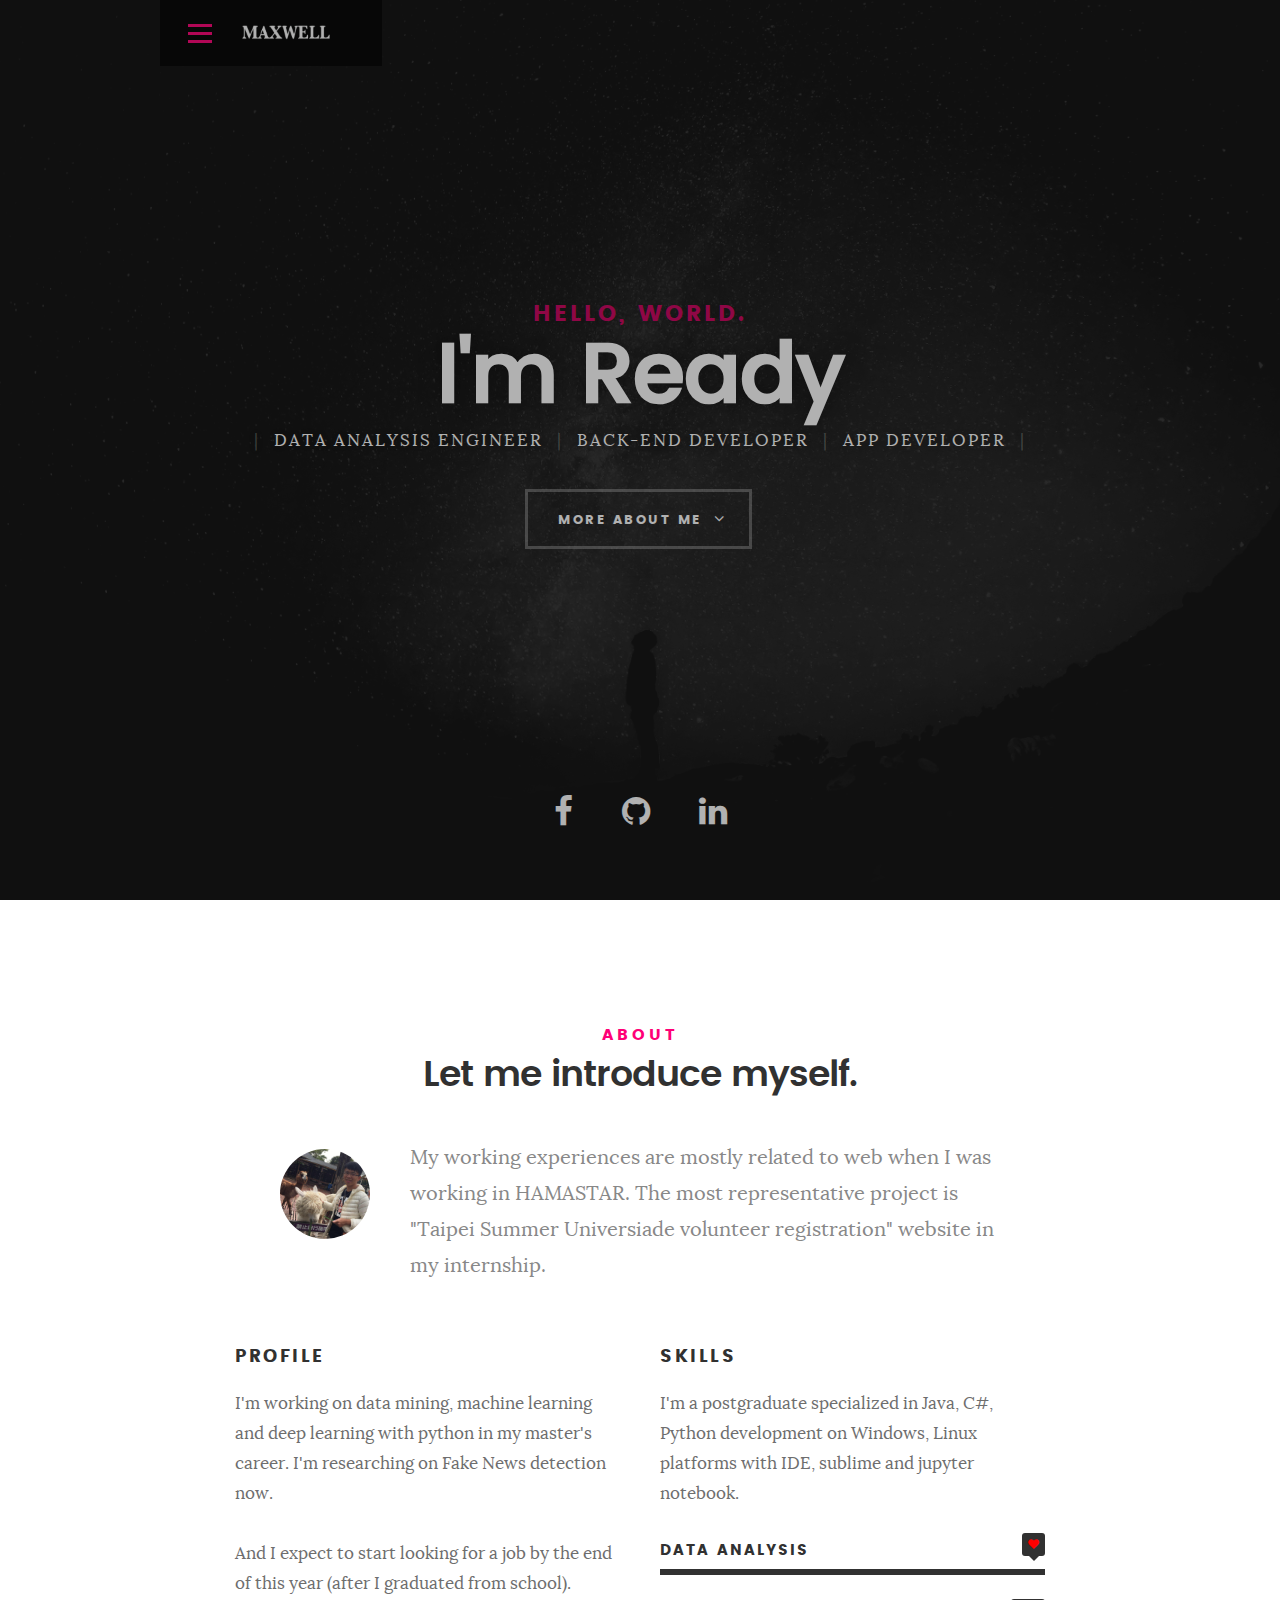
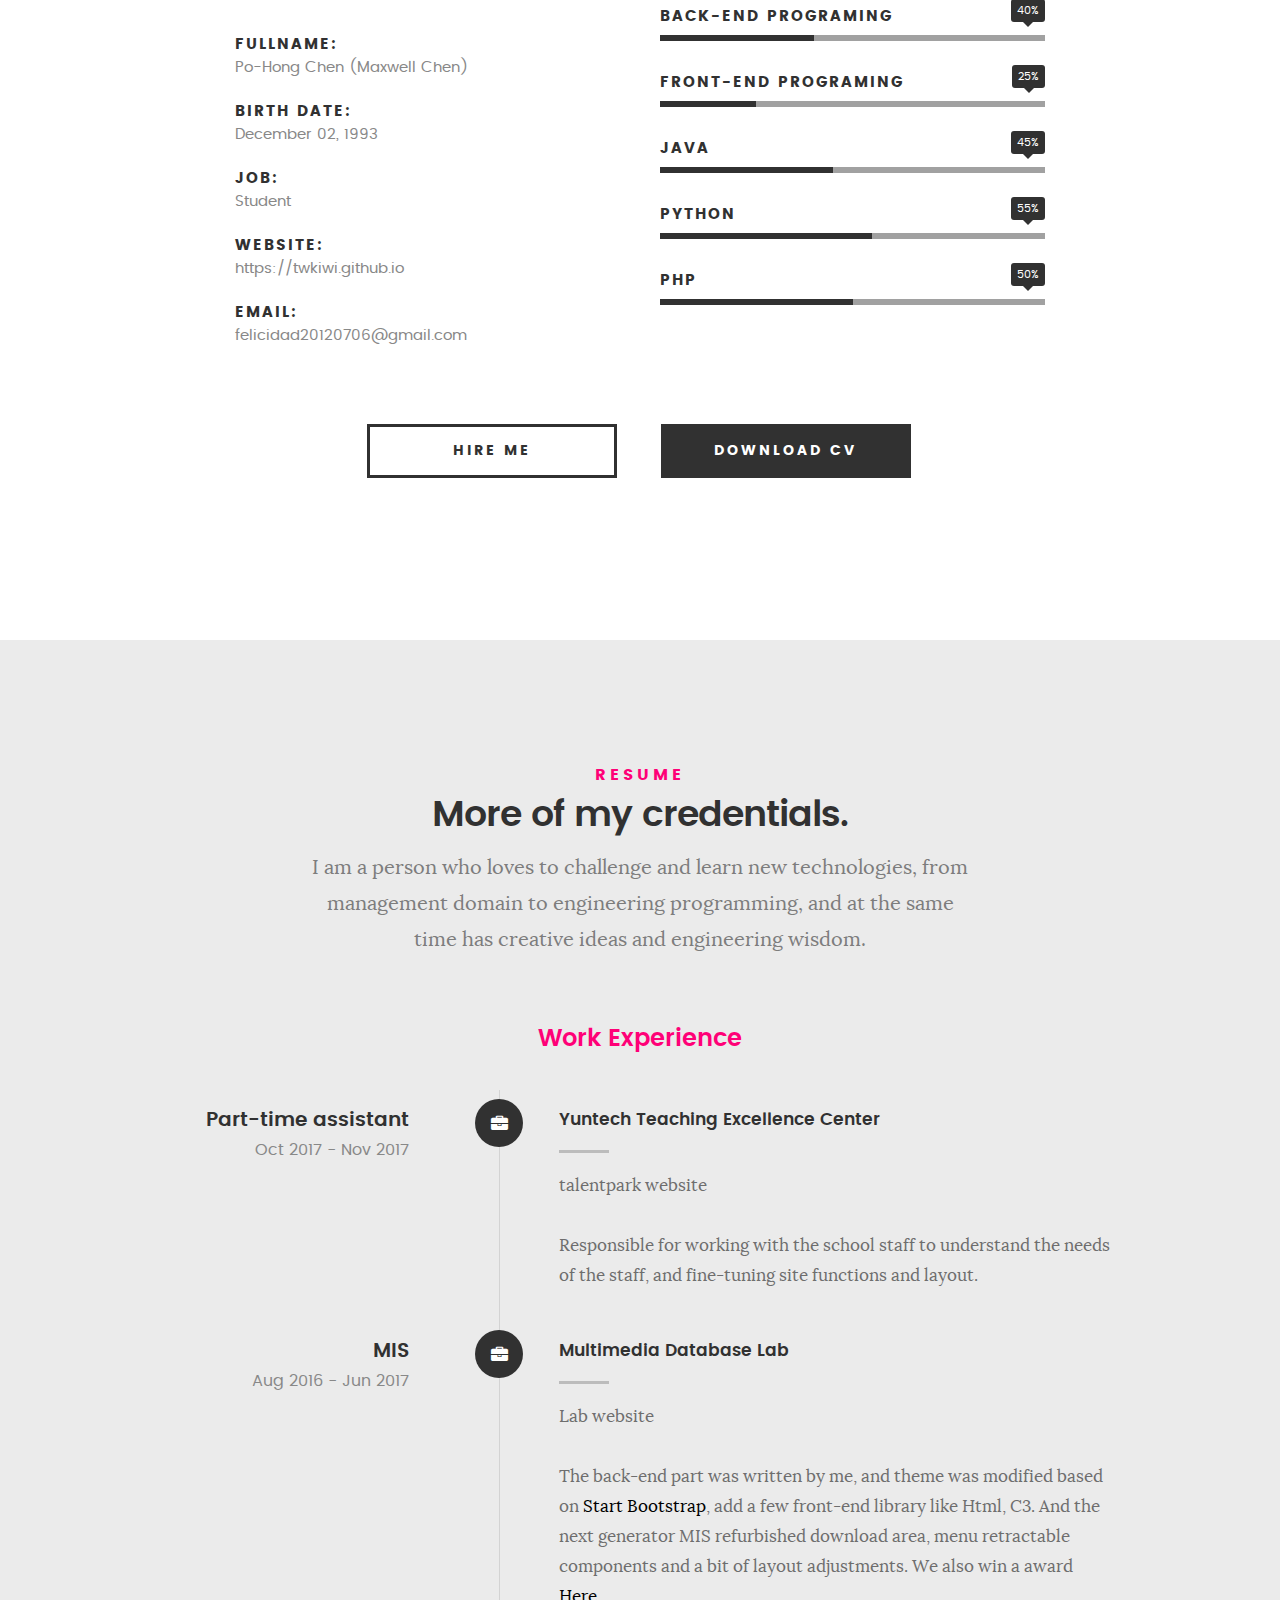
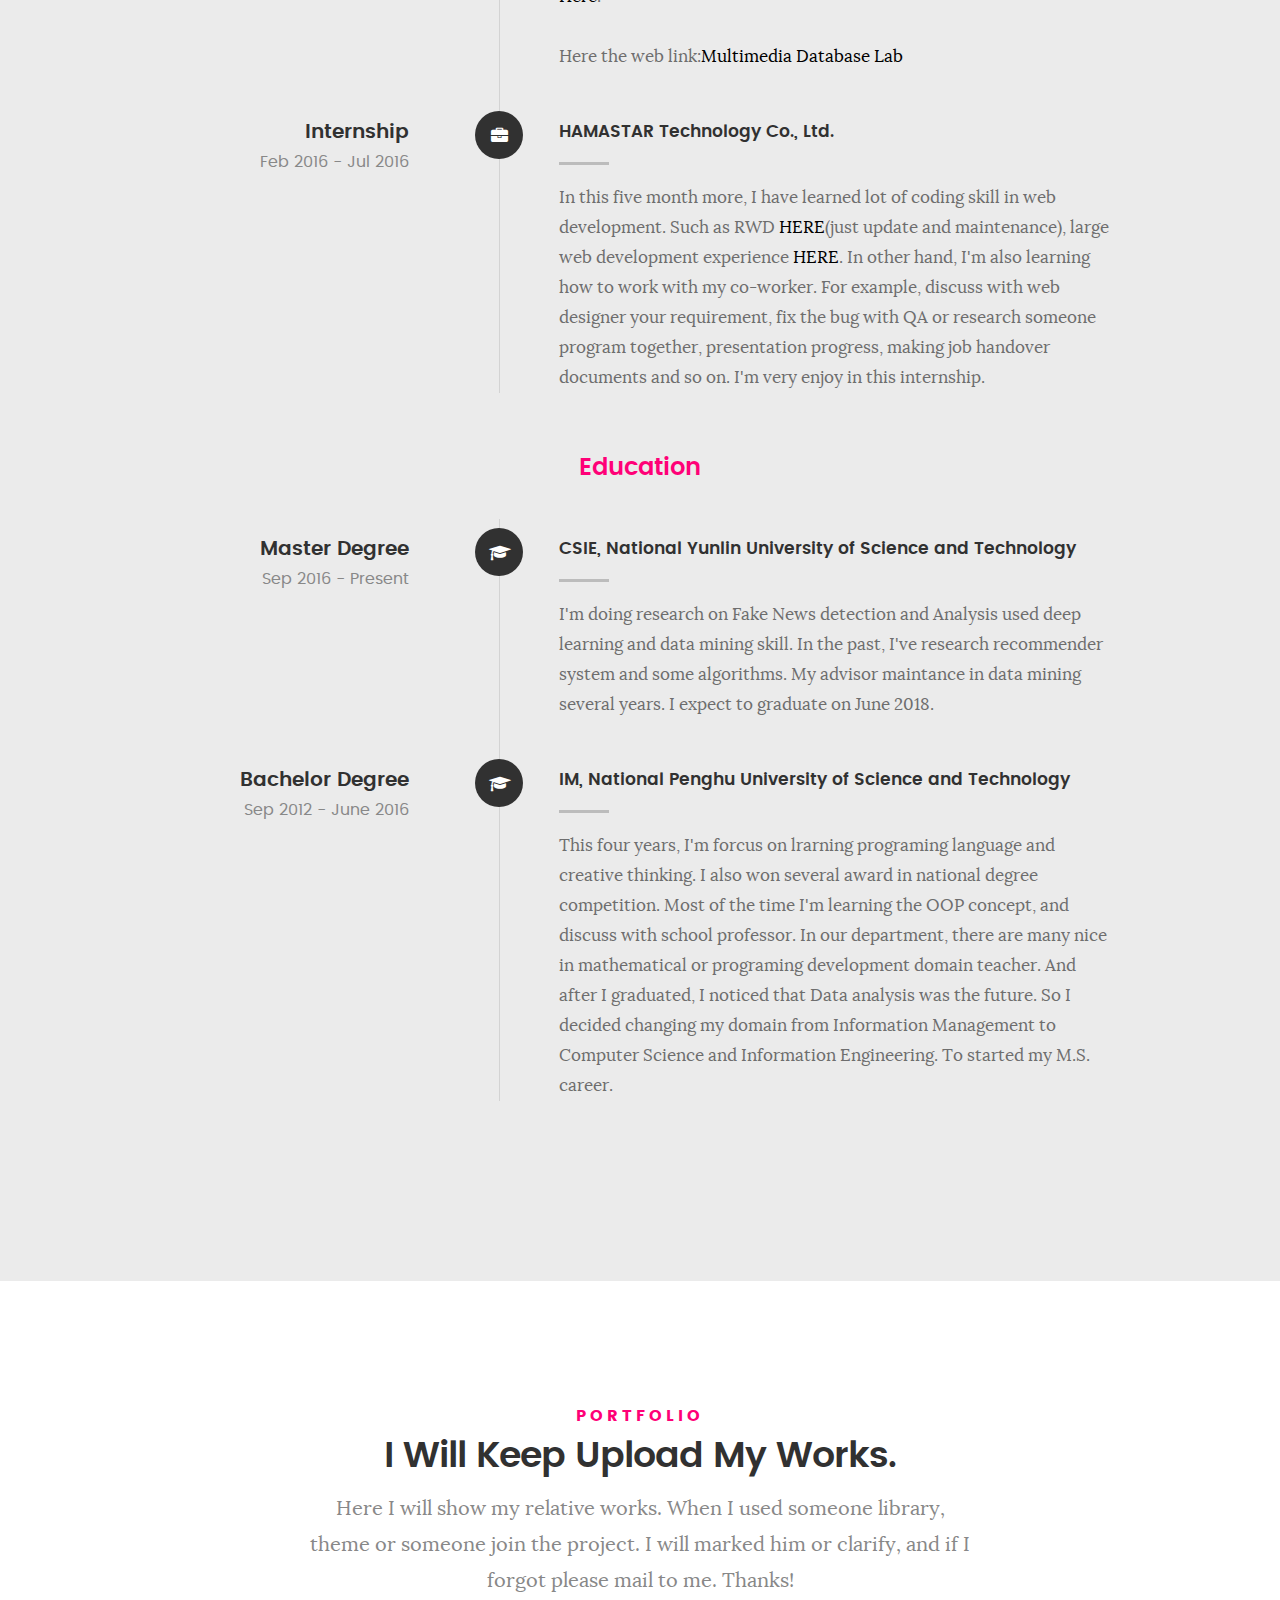
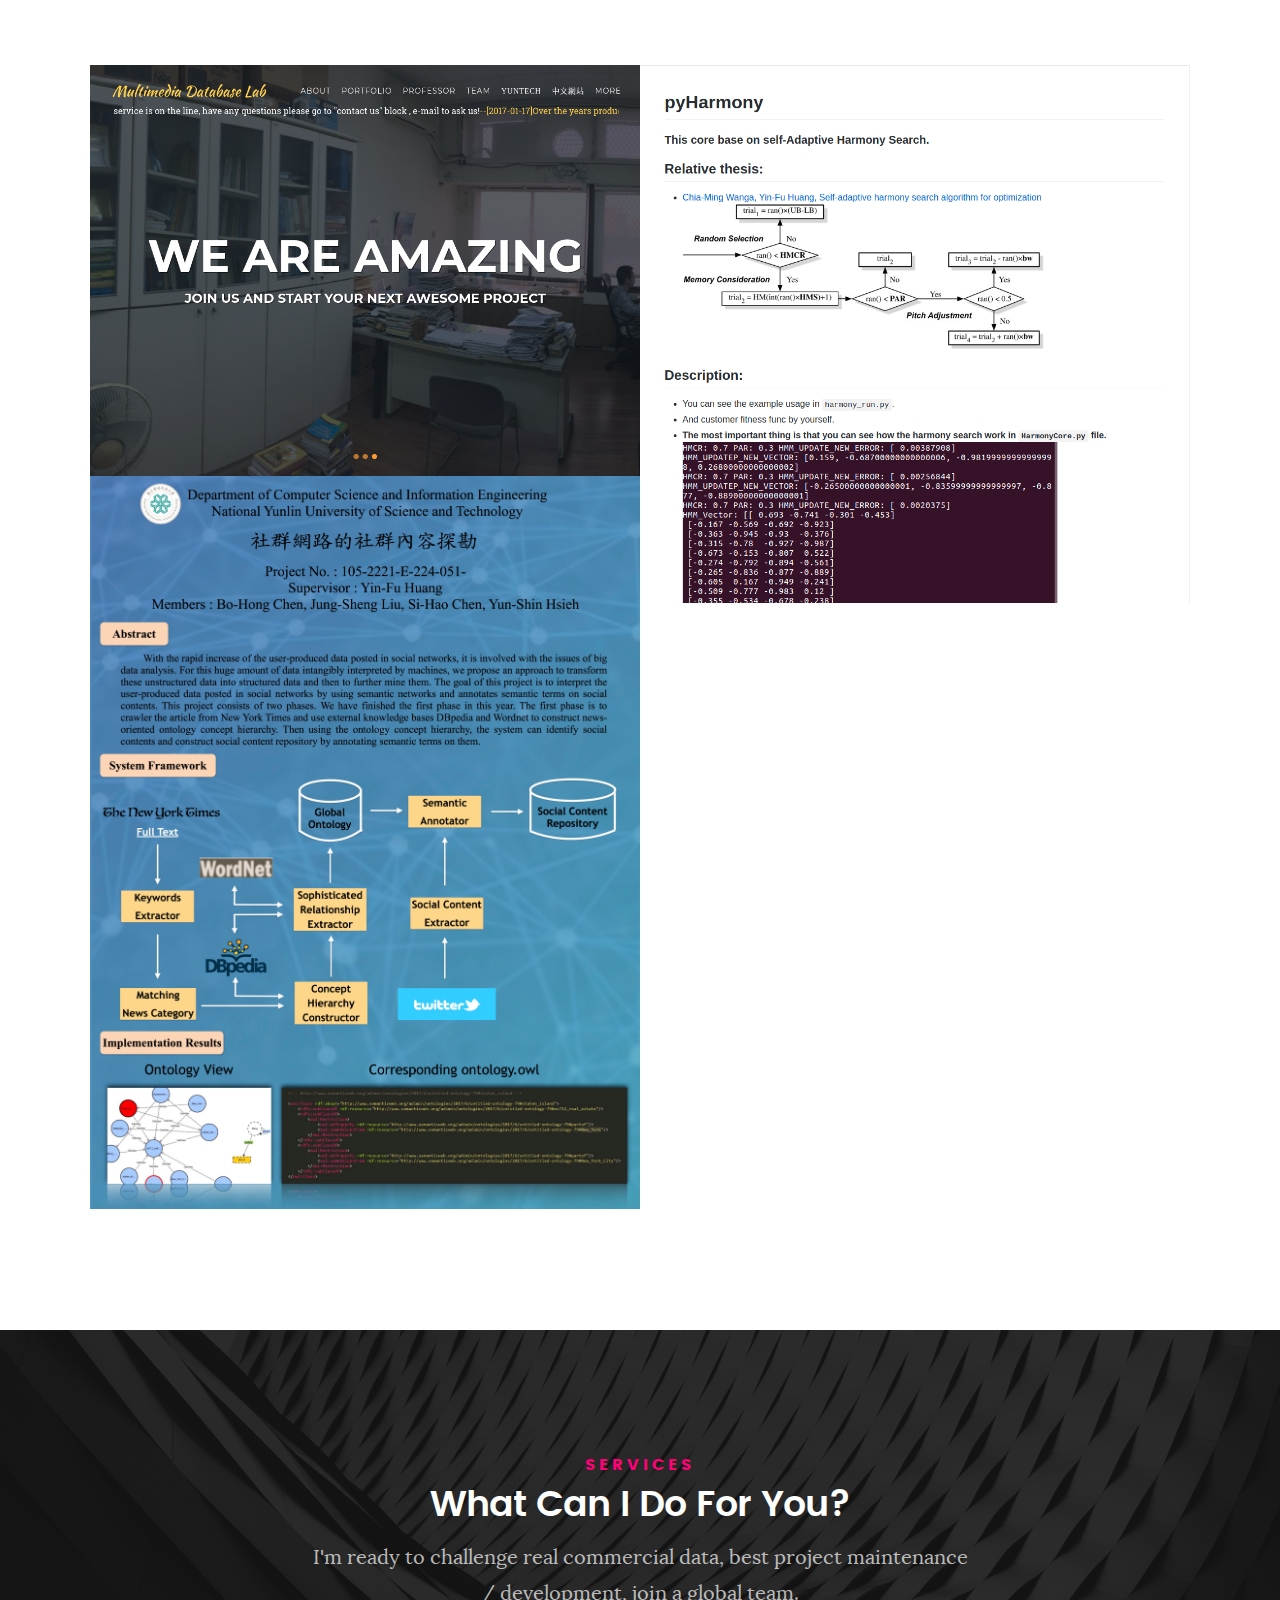
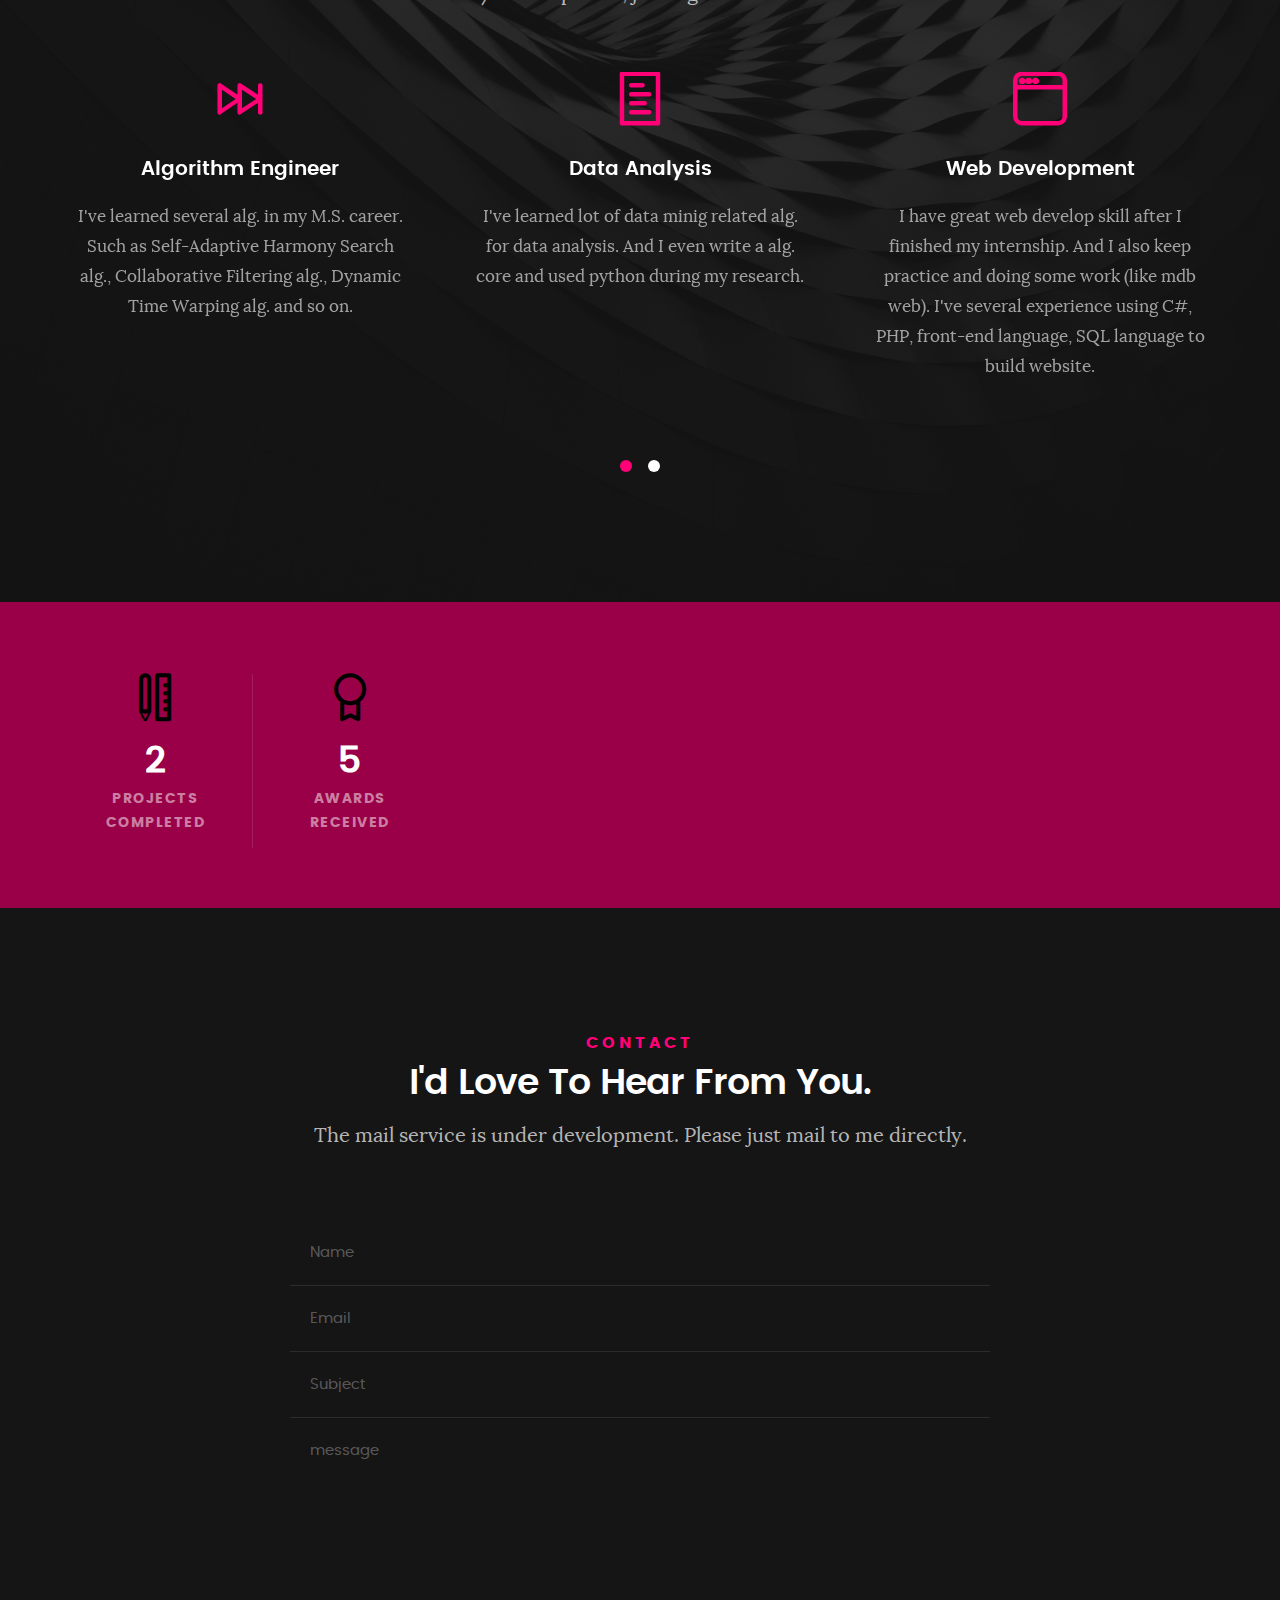
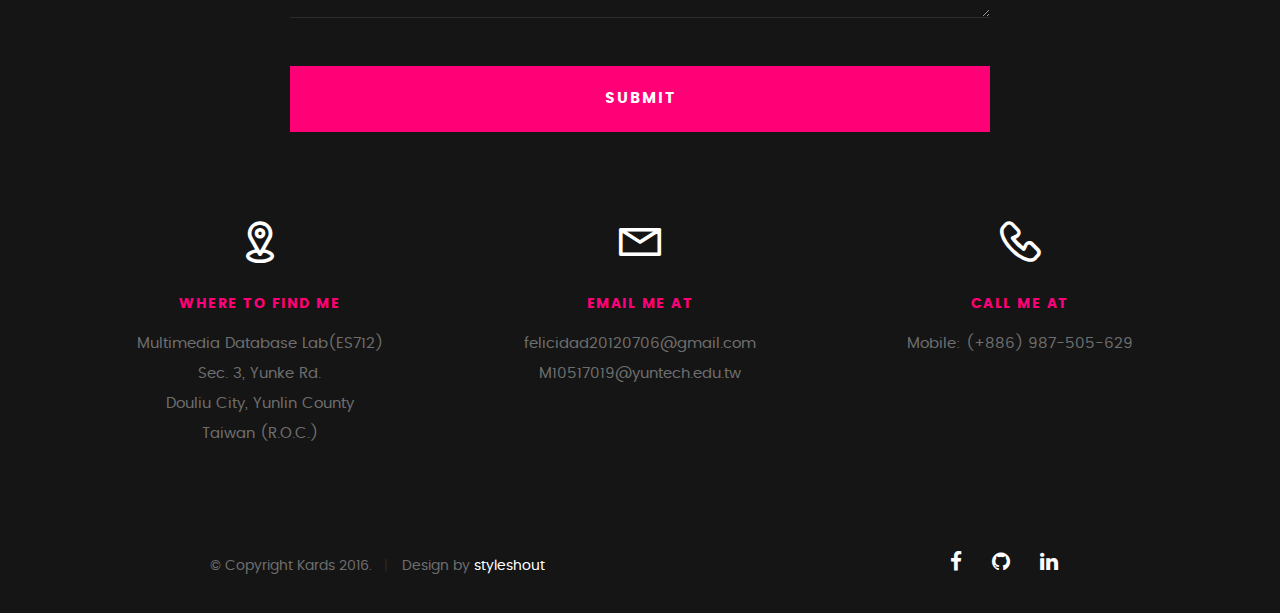
==== commit 064c8ab2: "Update Portfolio" ====
--- a/index.html
+++ b/index.html
@@ -420,6 +420,21 @@
                                 </div>
                         </div> <!-- /folio-item -->
 
+			<div class="bgrid folio-item">
+                                <div class="item-wrap">
+                                        <img src="images/portfolio/NSC.jpg" alt="algorithm">
+                                        <a href="#modal-03" class="overlay">
+                                                <div class="folio-item-table">
+                                                        <div class="folio-item-cell">
+                                                                <h3 class="folio-title">Social Content Mining in Social Networks</h3>
+                                                                <span class="folio-types">Research Project</span>
+                                                        </div>
+                                                </div>
+                                        </a>
+                                </div>
+                        </div> <!-- /folio-item -->
+
+
 
 	            <!-- modal popups - begin
 	            ============================================================= -->
@@ -458,6 +473,25 @@
                       </div>
 
                   </div> <!-- /modal-02 -->
+
+		  <div id="modal-03" class="popup-modal slider mfp-hide">
+                        <div class="media">
+                                <img src="images/portfolio/modals/m-NSC.jpg" alt="" />
+                        </div>
+
+                      <div class="description-box">
+                              <h4>Social Content Mining in Social Networks</h4>
+                              <p>The first year in my master career was contribute in this project. The purpose is how to make file/text become readability of computer. There are only compare string by string or text to vector in modern time. But we can let the computer reasoning. Used RDF, OWL, Postege. And we also implement a JAVA FX windows application.</a>.</p>
+                              <div class="categories">Research Project</div>
+                      </div>
+
+                      <div class="link-box">
+                              <a href="https://github.com/TWKiwi/images/portfolio/NSC.pdf">Details</a>
+                              <a href="#" class="popup-modal-dismiss">Close</a>
+                      </div>
+
+                  </div> <!-- /modal-03 -->
+
 
 		    <!-- modal popups - end
 	            ============================================================= -->
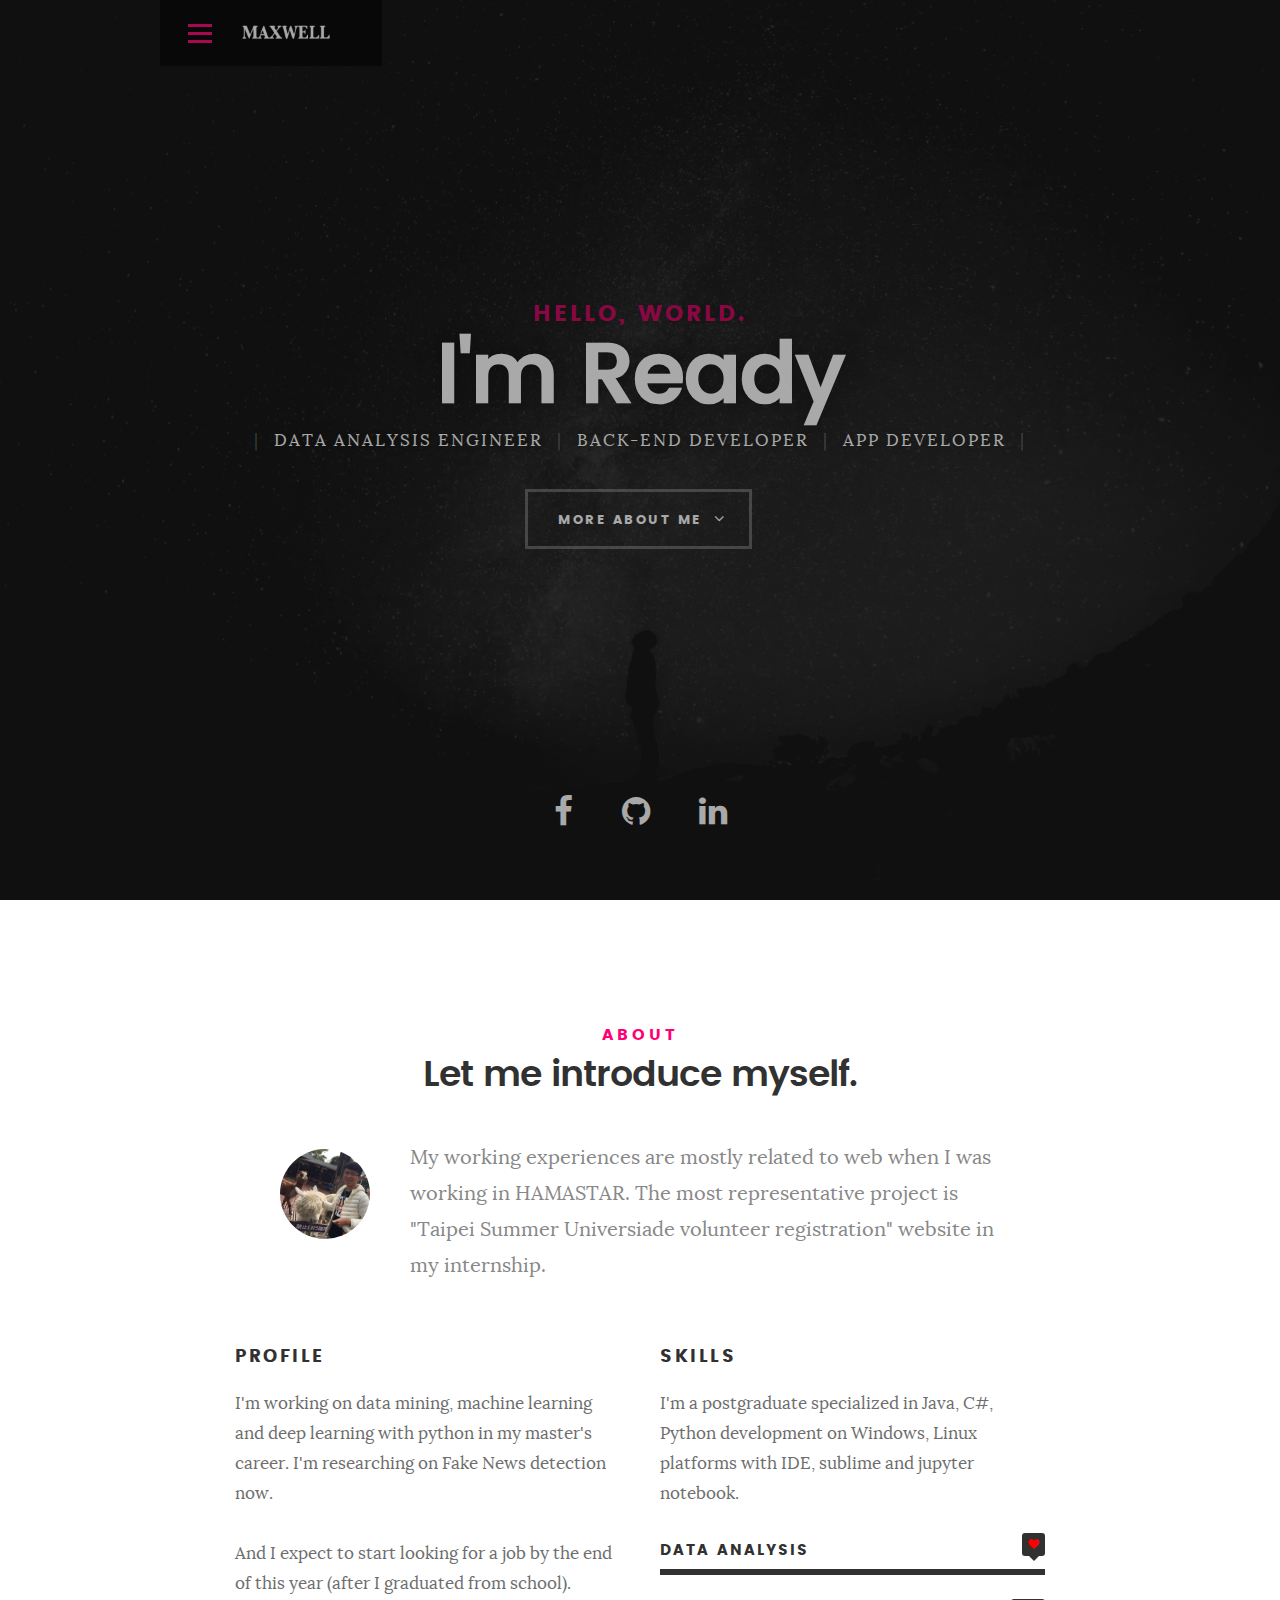
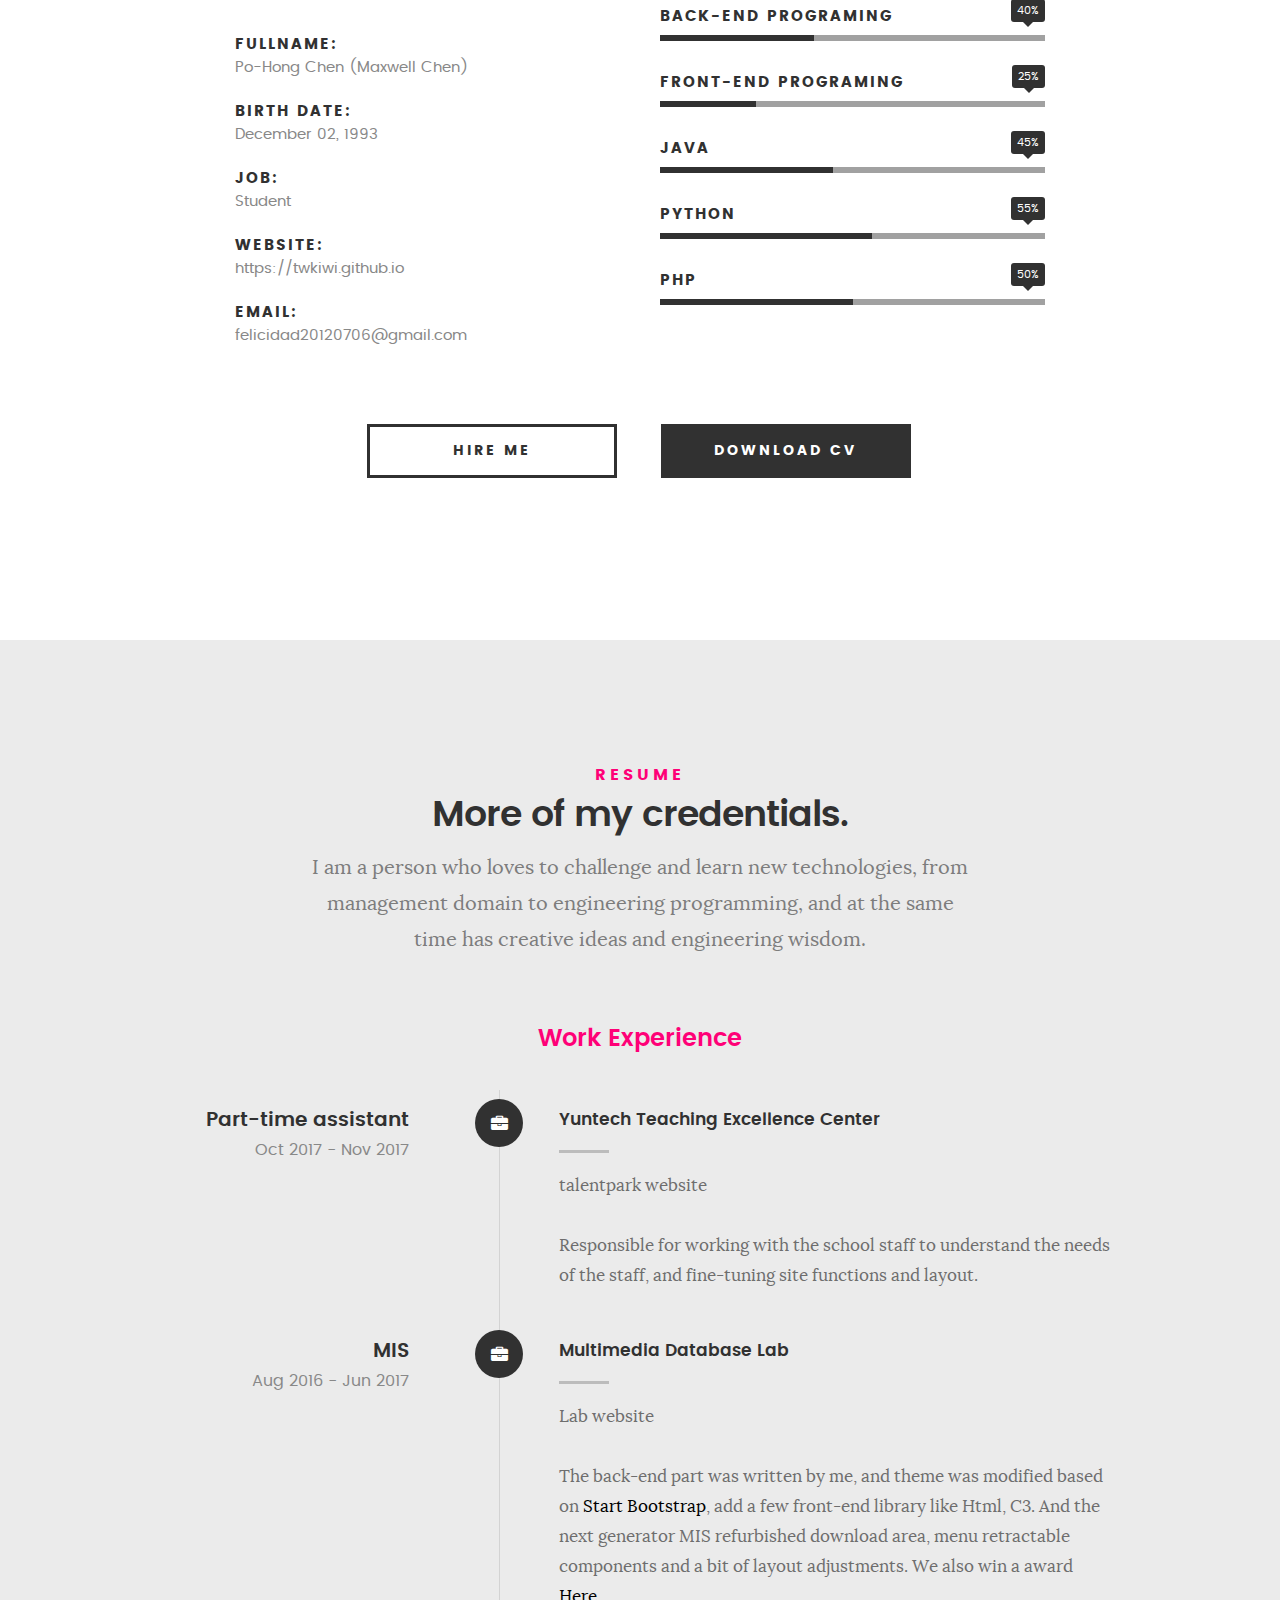
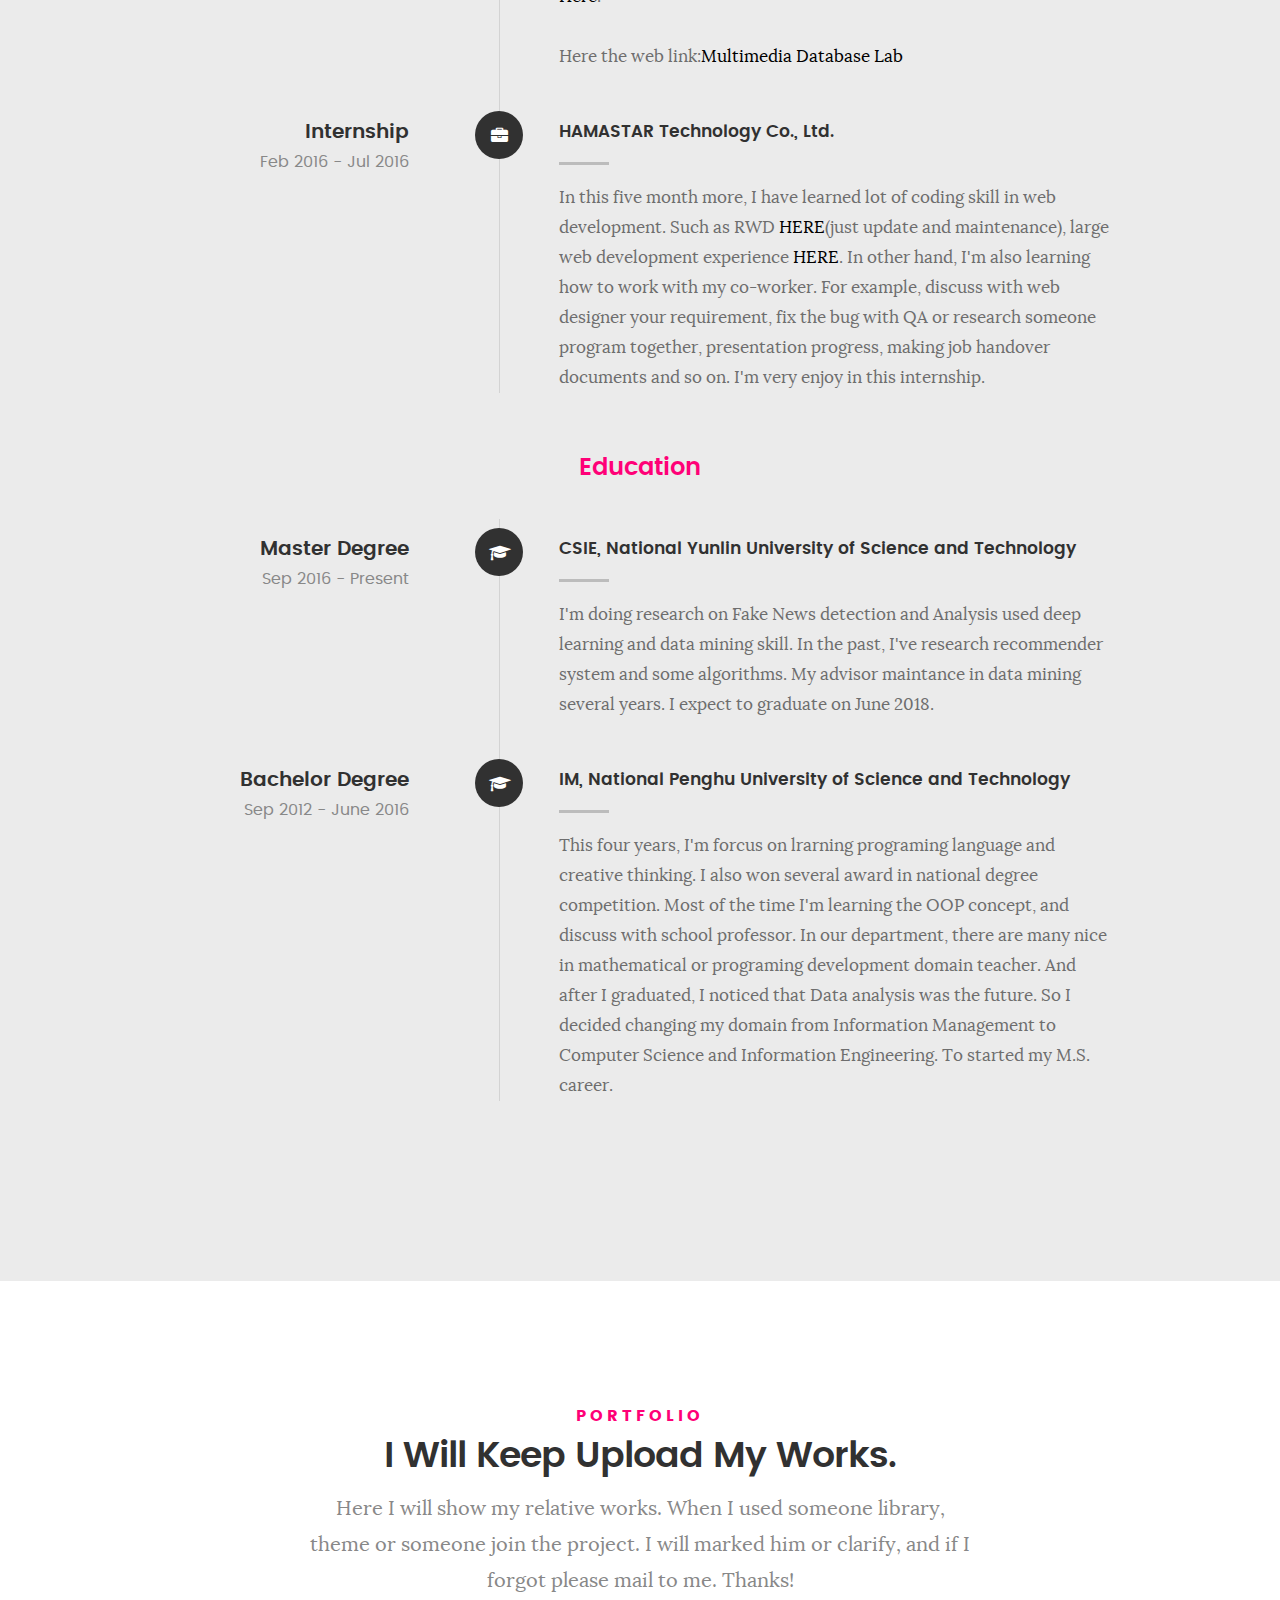
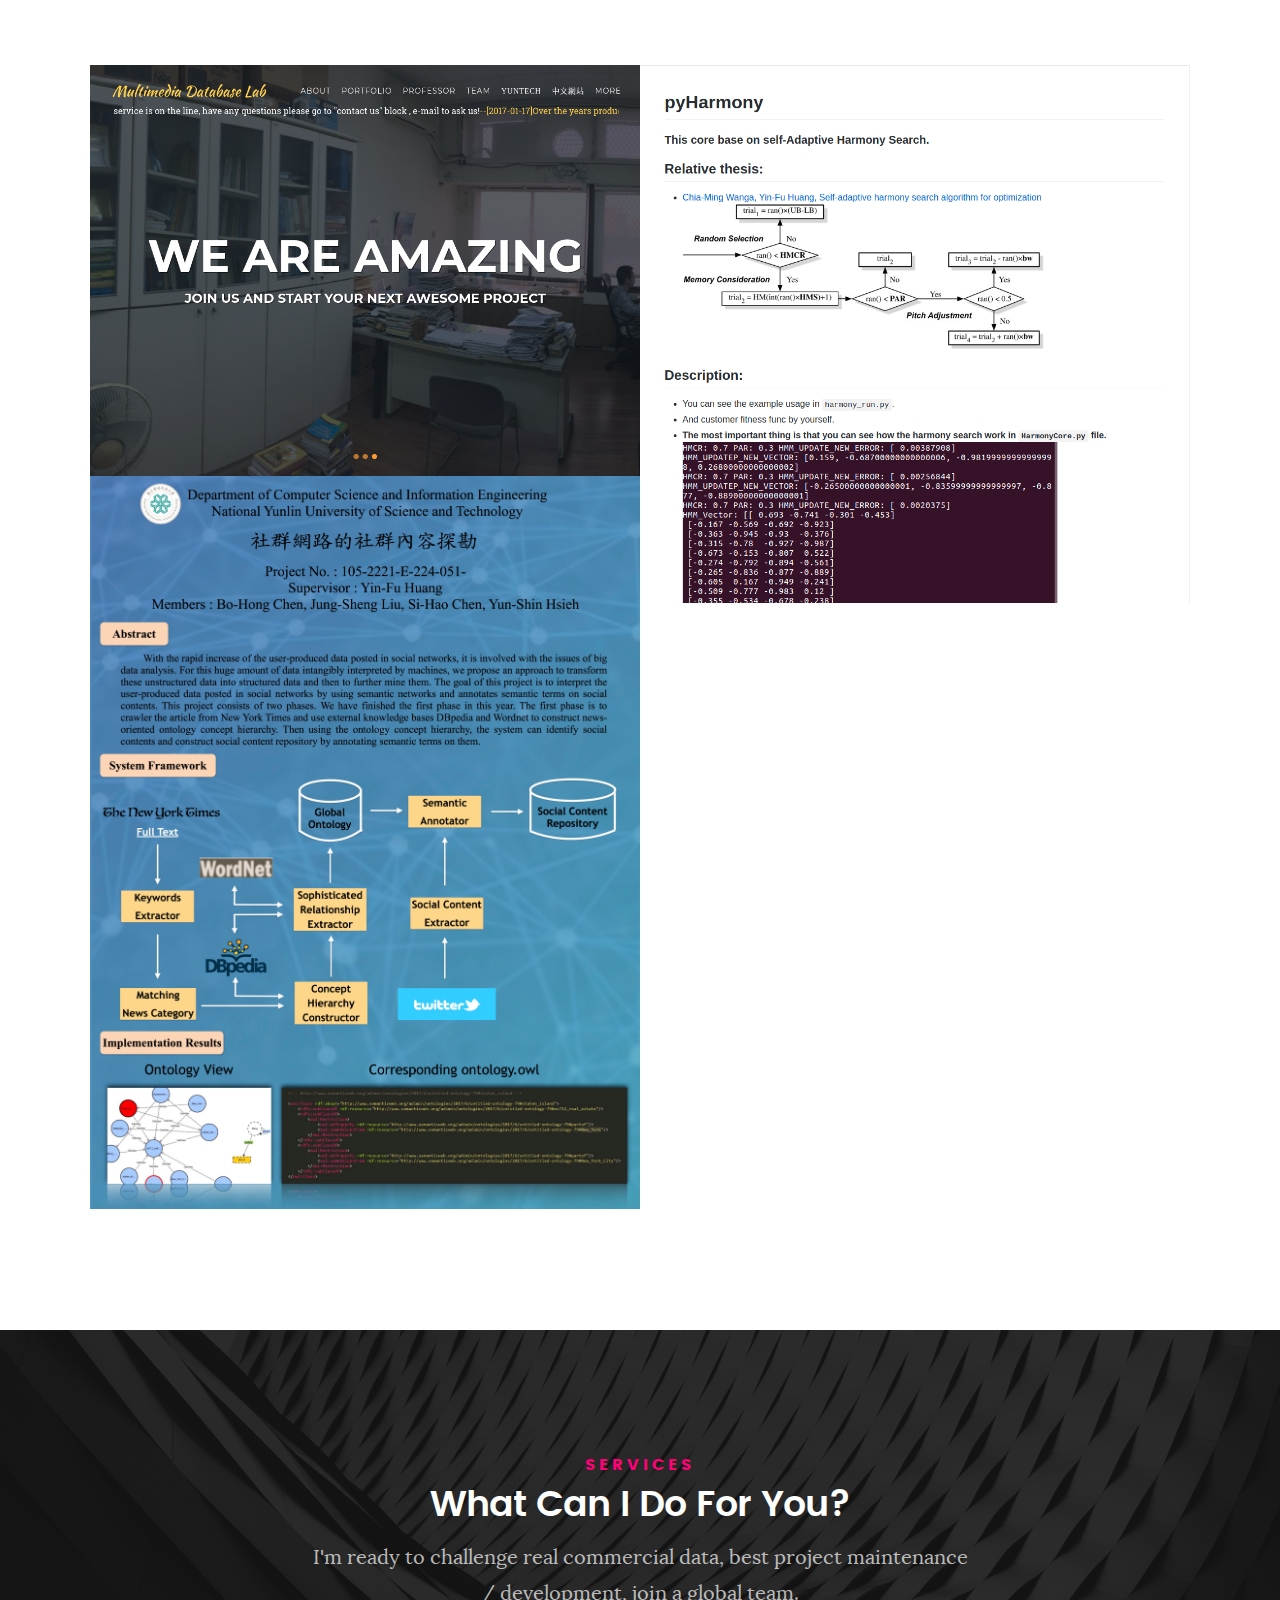
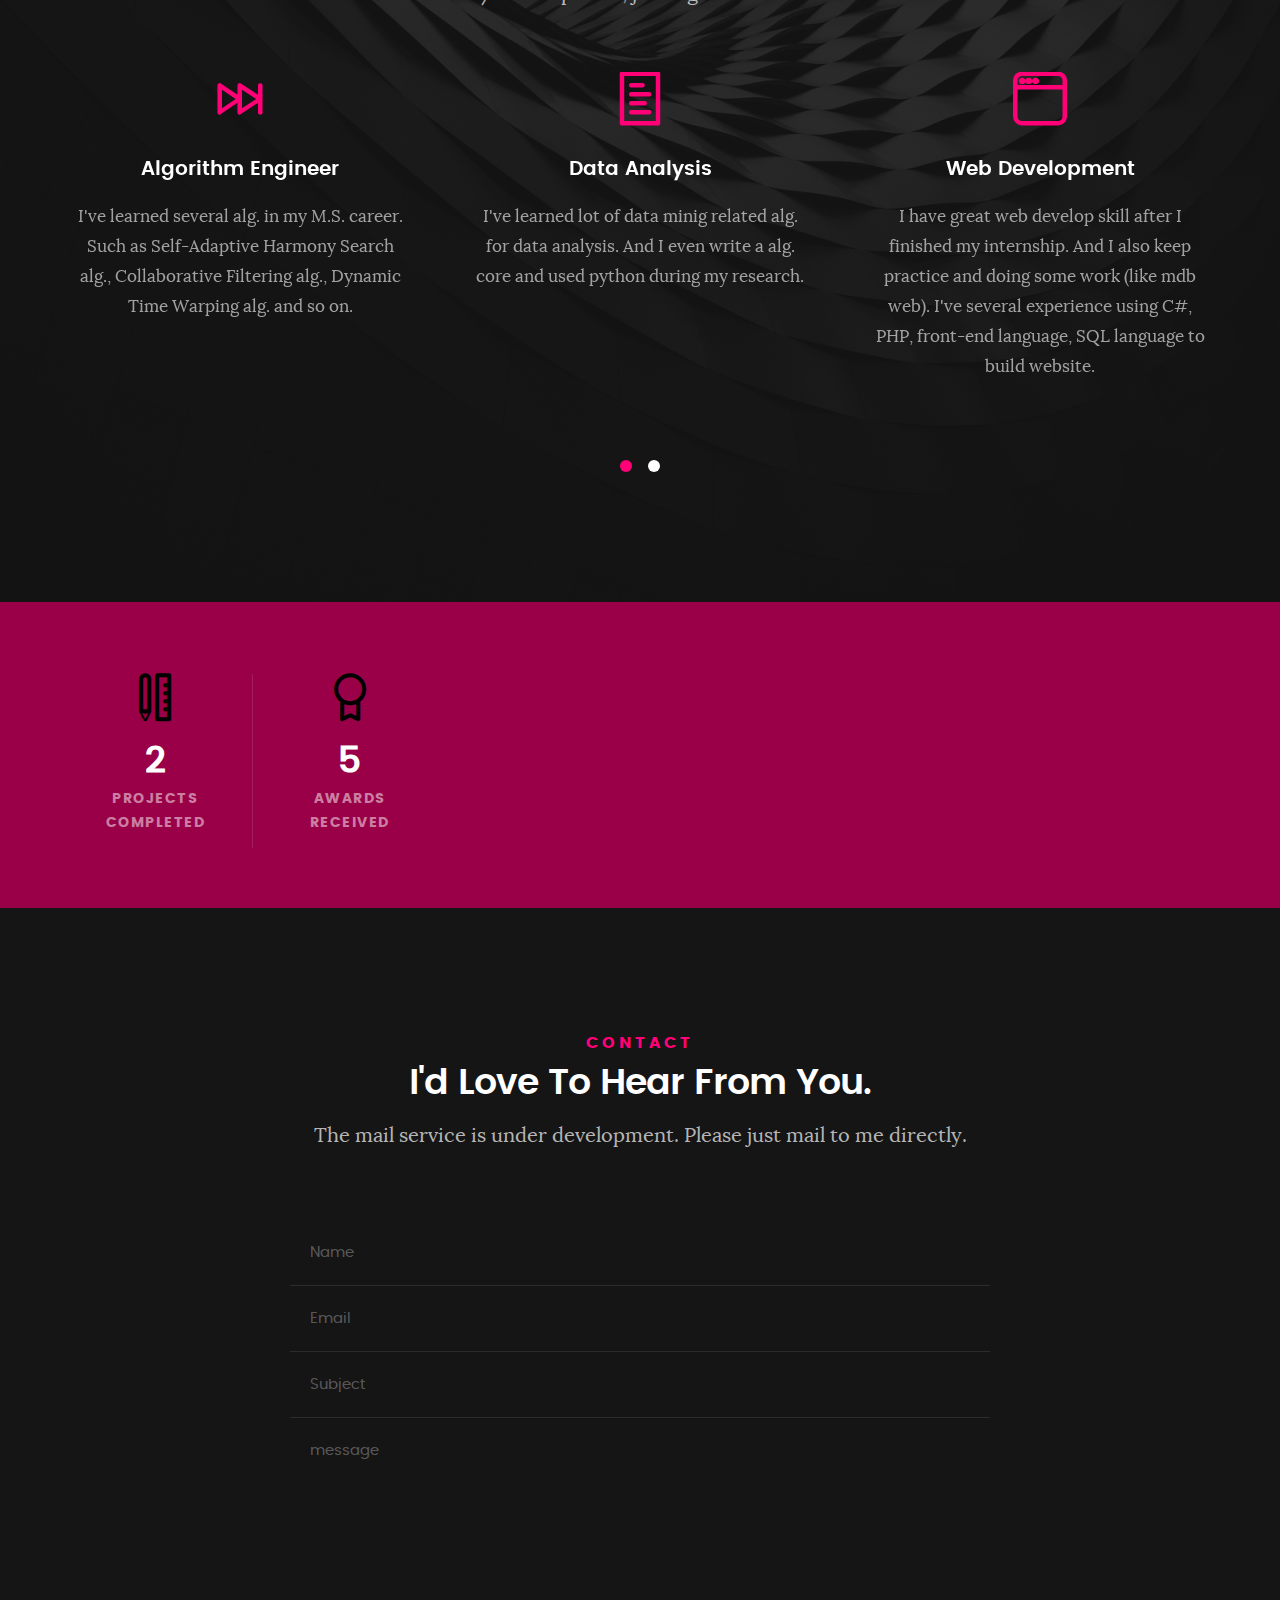
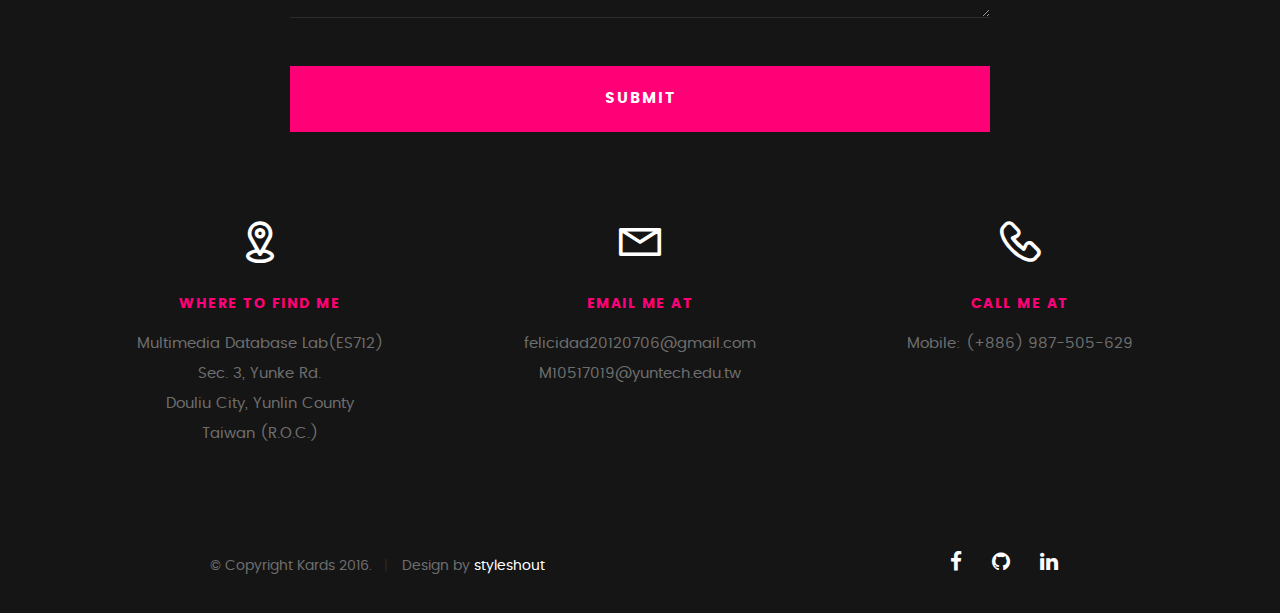
==== commit 846b2a34: "Update Portfolio" ====
--- a/index.html
+++ b/index.html
@@ -486,7 +486,7 @@
                       </div>
 
                       <div class="link-box">
-                              <a href="https://github.com/TWKiwi/images/portfolio/NSC.pdf">Details</a>
+                              <a href="https://github.com/TWKiwi/TWKiwi.github.io/blob/master/images/portfolio/NSC.pdf">Details</a>
                               <a href="#" class="popup-modal-dismiss">Close</a>
                       </div>
 
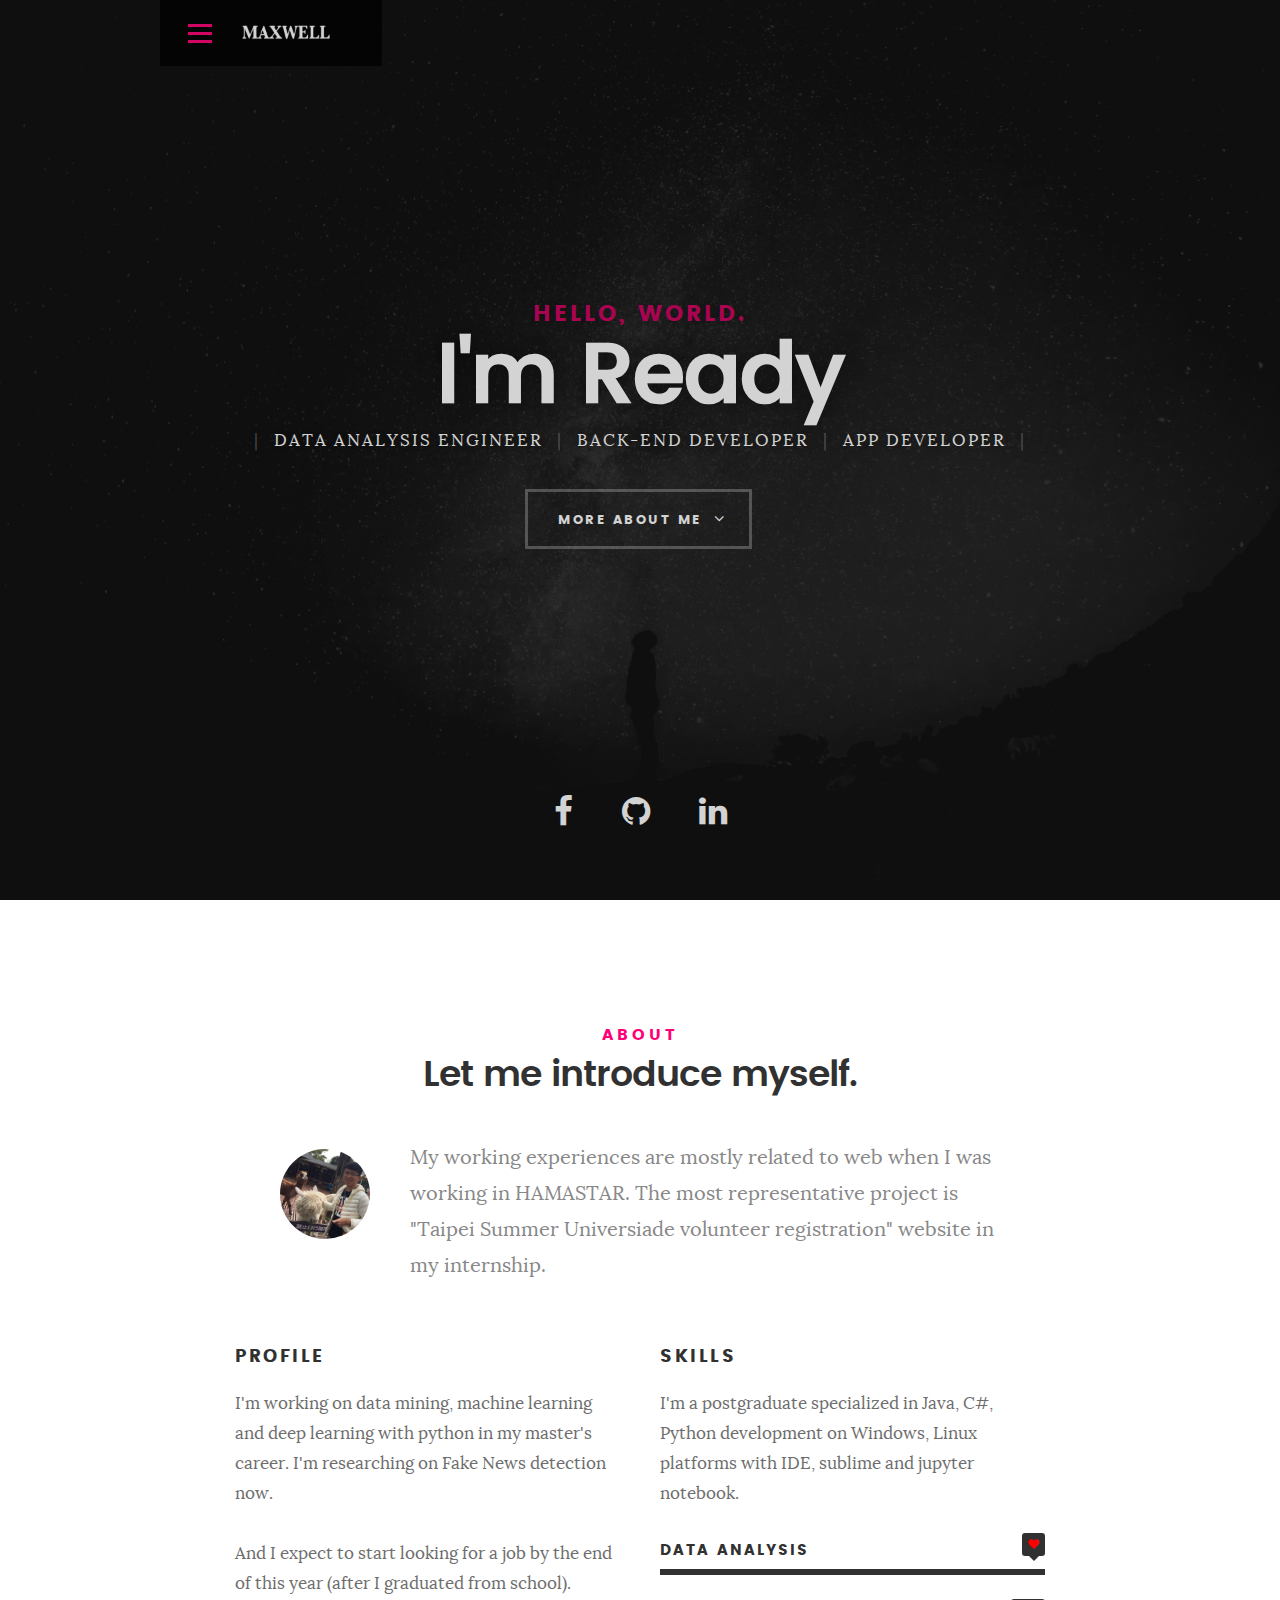
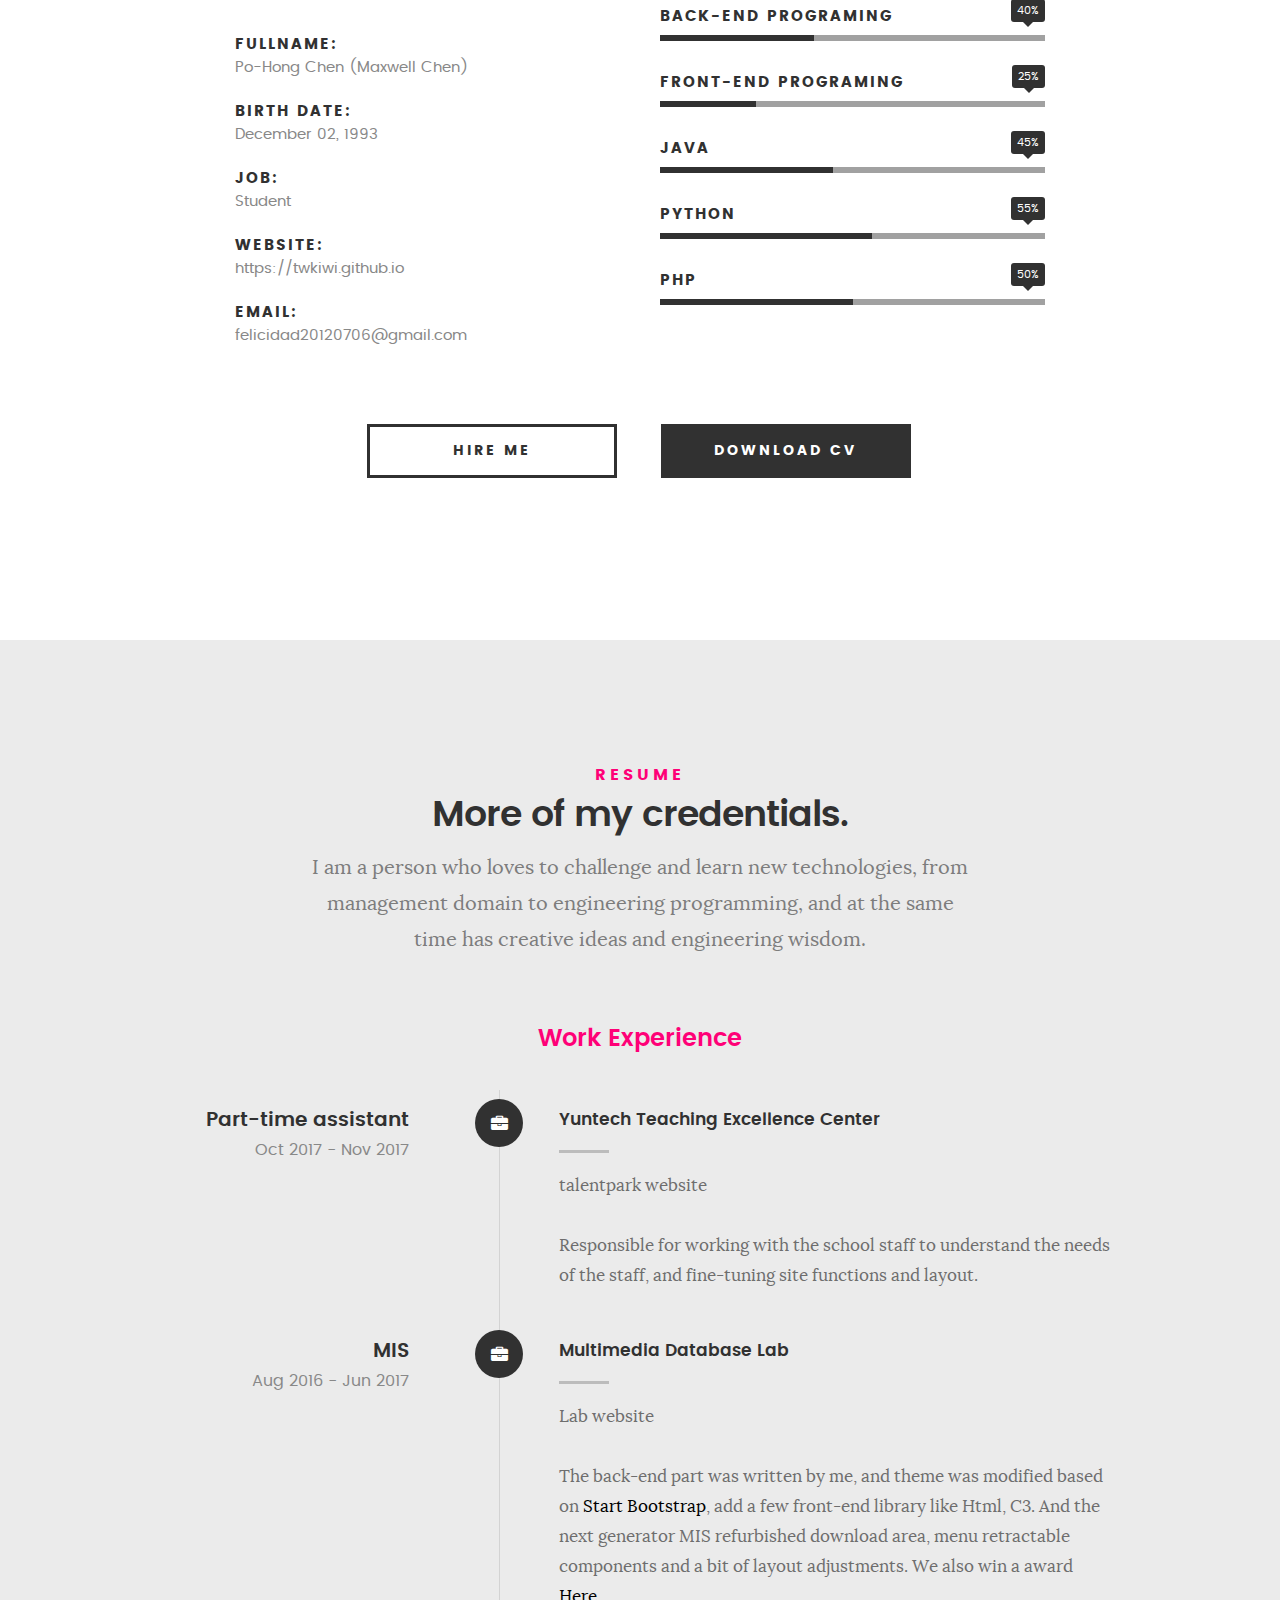
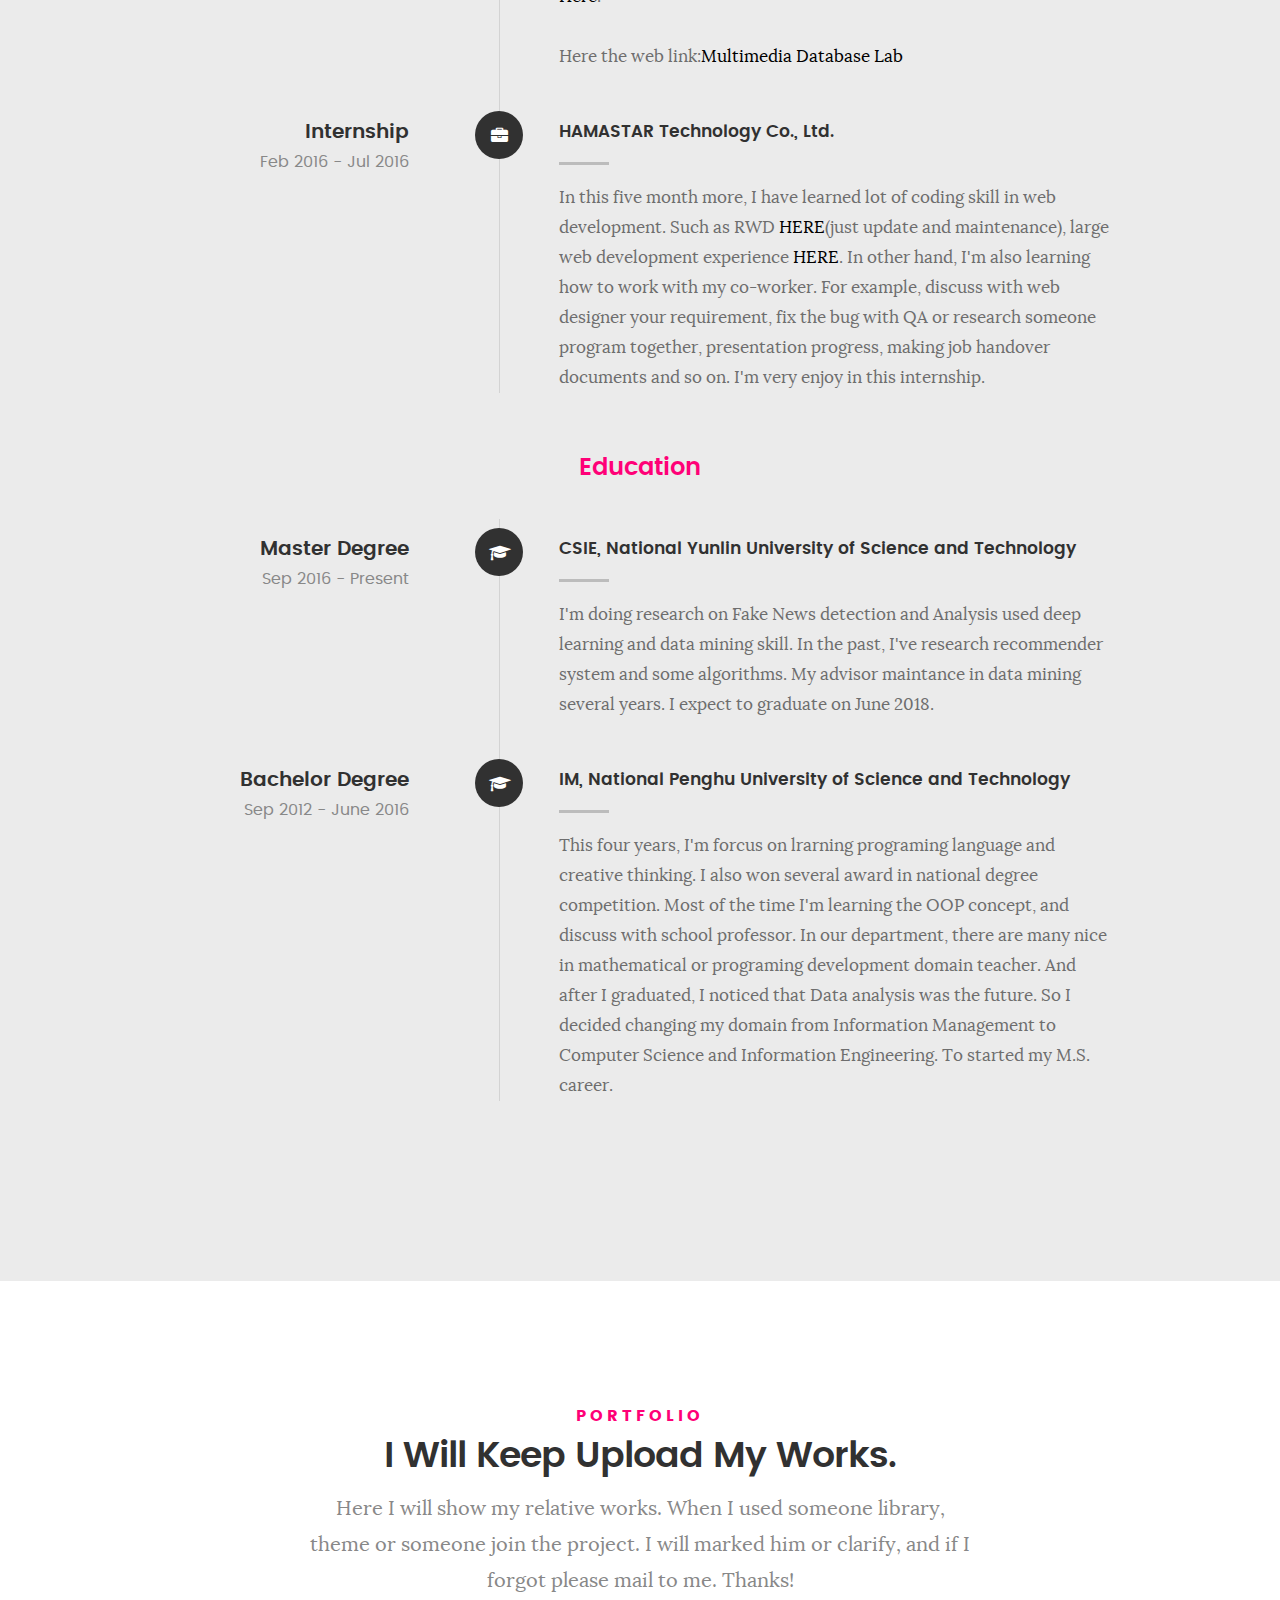
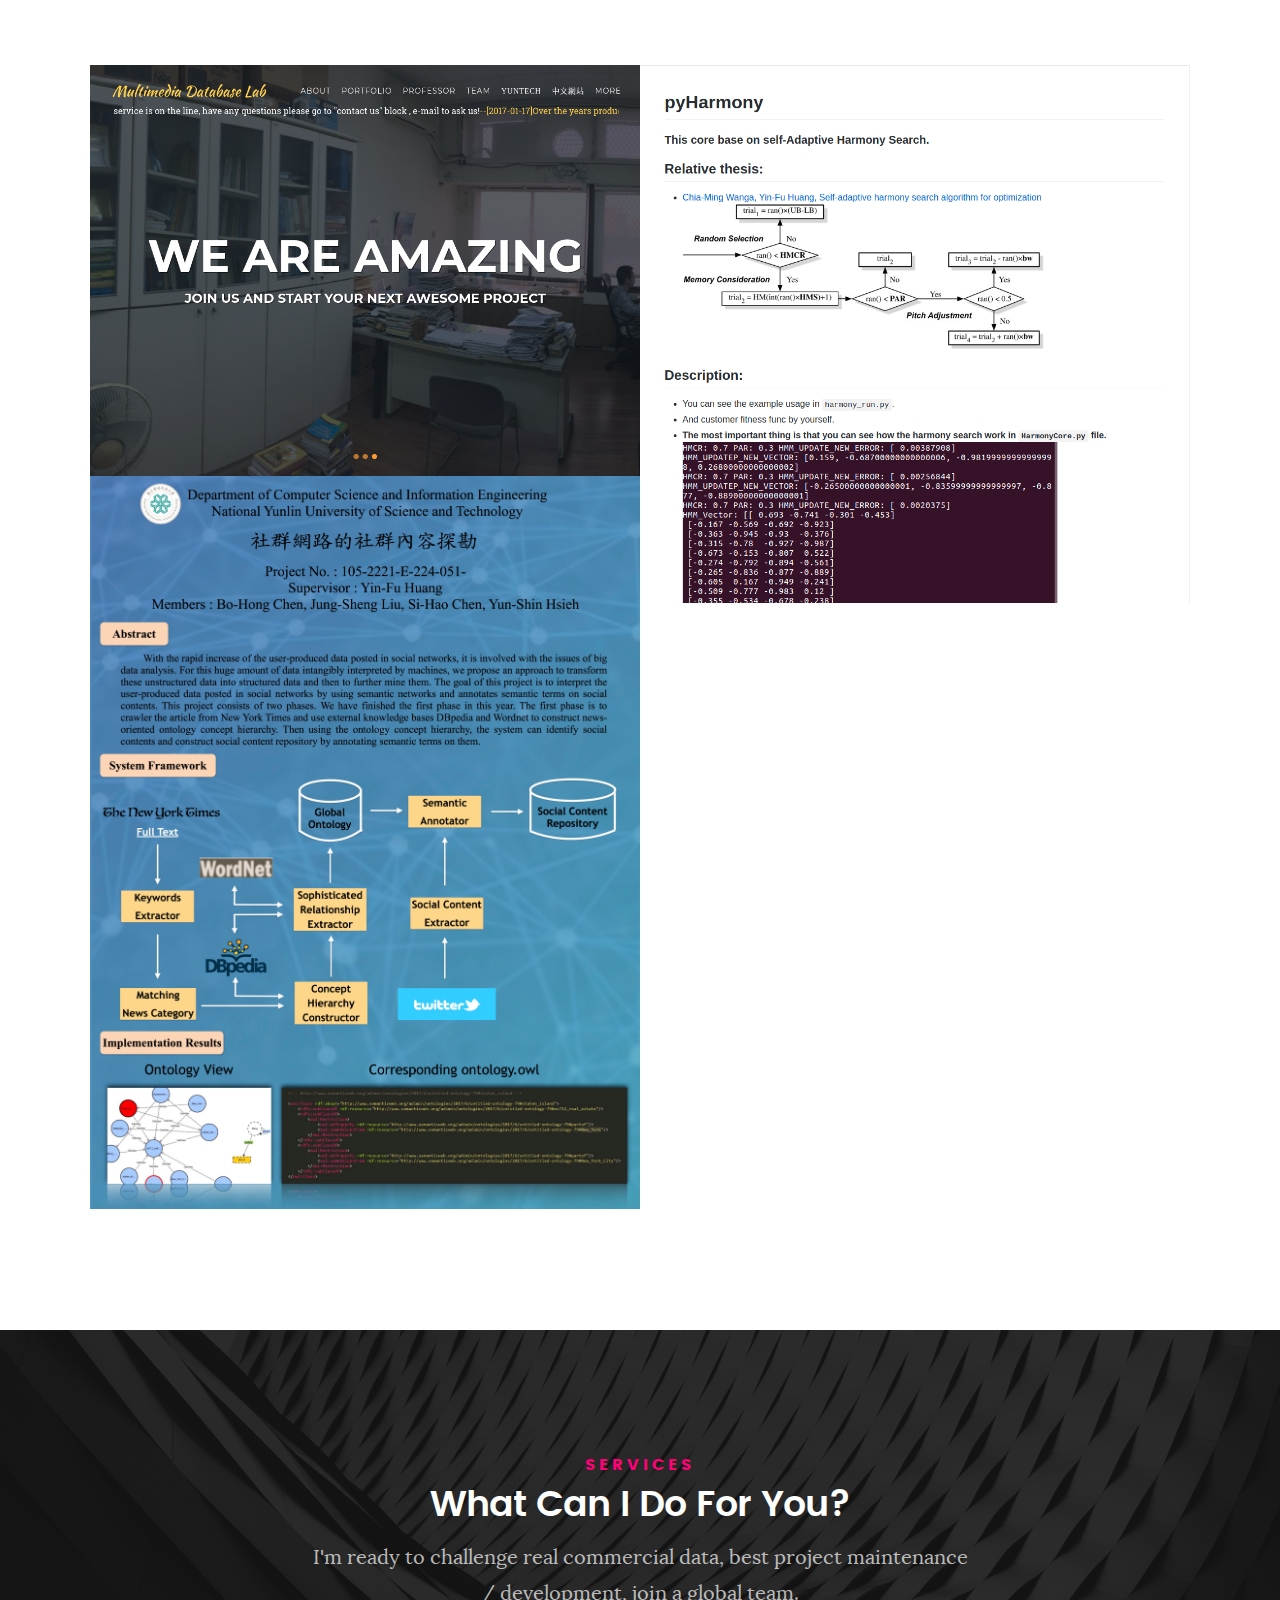
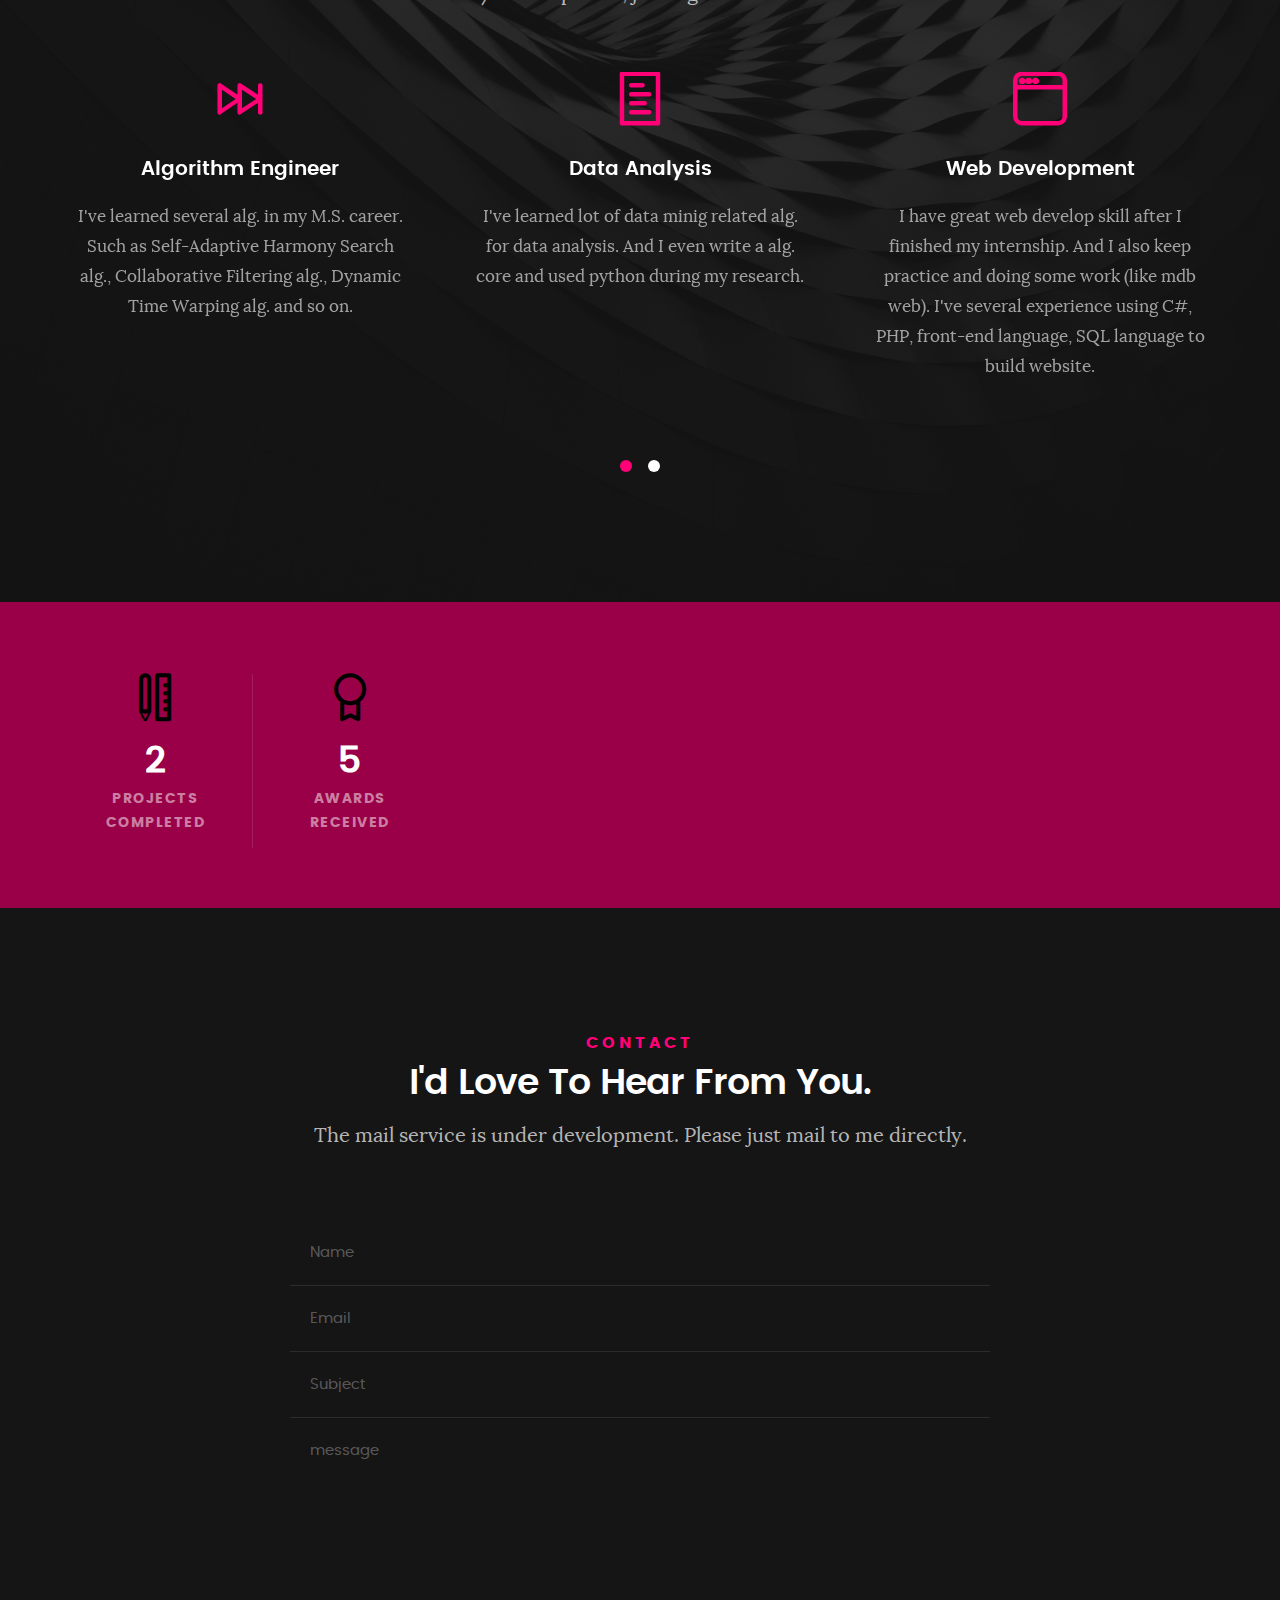
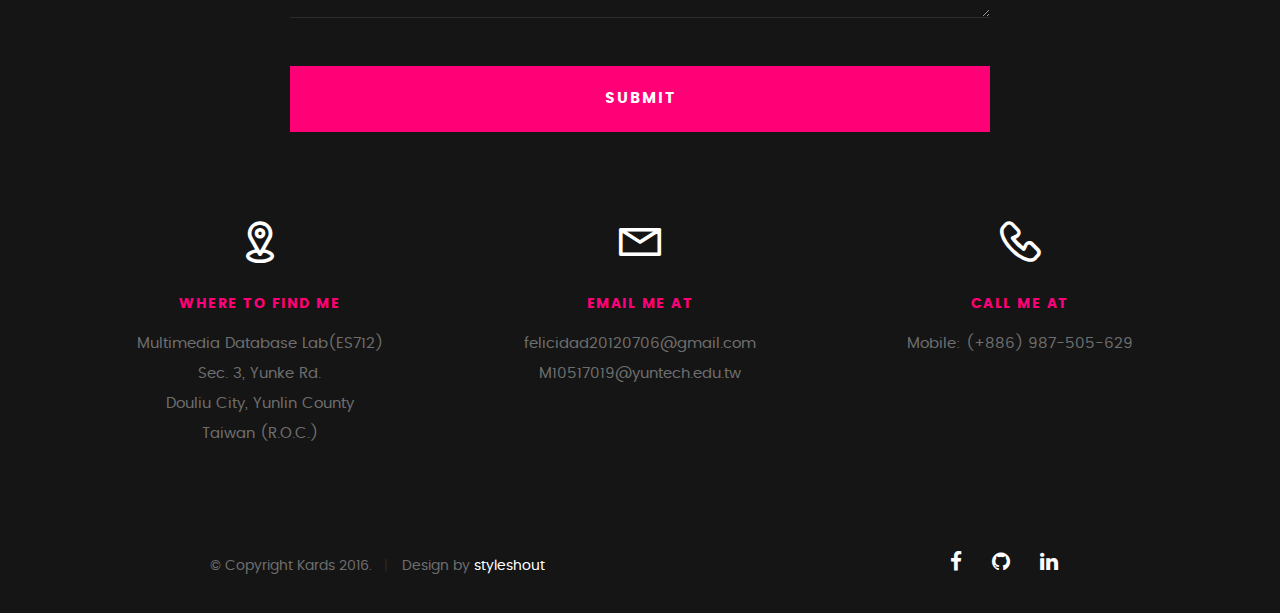
==== commit a69813c5: "Update Portfolio" ====
--- a/index.html
+++ b/index.html
@@ -481,7 +481,7 @@
 
                       <div class="description-box">
                               <h4>Social Content Mining in Social Networks</h4>
-                              <p>The first year in my master career was contribute in this project. The purpose is how to make file/text become readability of computer. There are only compare string by string or text to vector in modern time. But we can let the computer reasoning. Used RDF, OWL, Postege. And we also implement a JAVA FX windows application.</a>.</p>
+                              <p>The first year in my master career was contribute in this project. The purpose is how to make file/text become readability of computer. There are only compare string by string or text to vector in modern time. But we can let the computer reasoning. We crawl news on NYT and Twitter. Analysis text with KTF-matrix, DB-pedia, Wordnet to build Global Ontology. Finally we build a Social Content Repository databse. And we also implement a JAVA FX windows application.</a>.</p>
                               <div class="categories">Research Project</div>
                       </div>
 
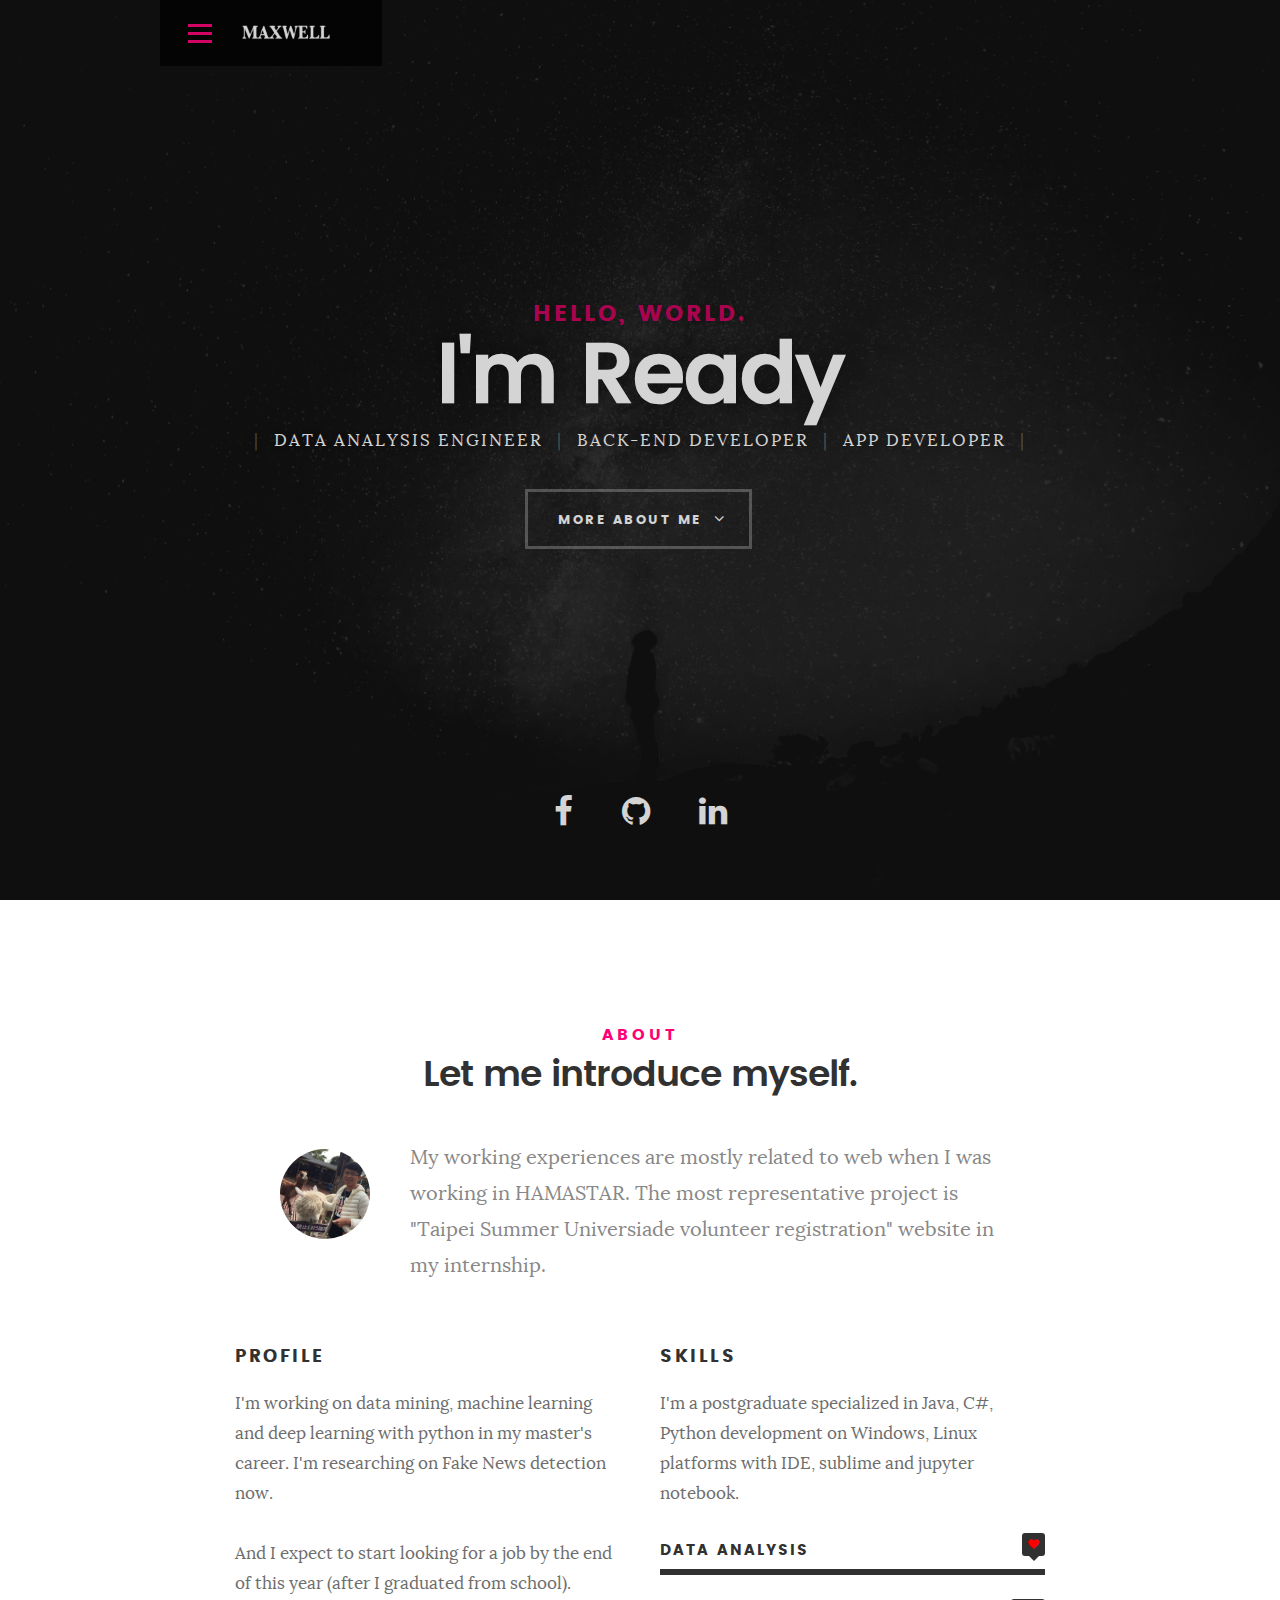
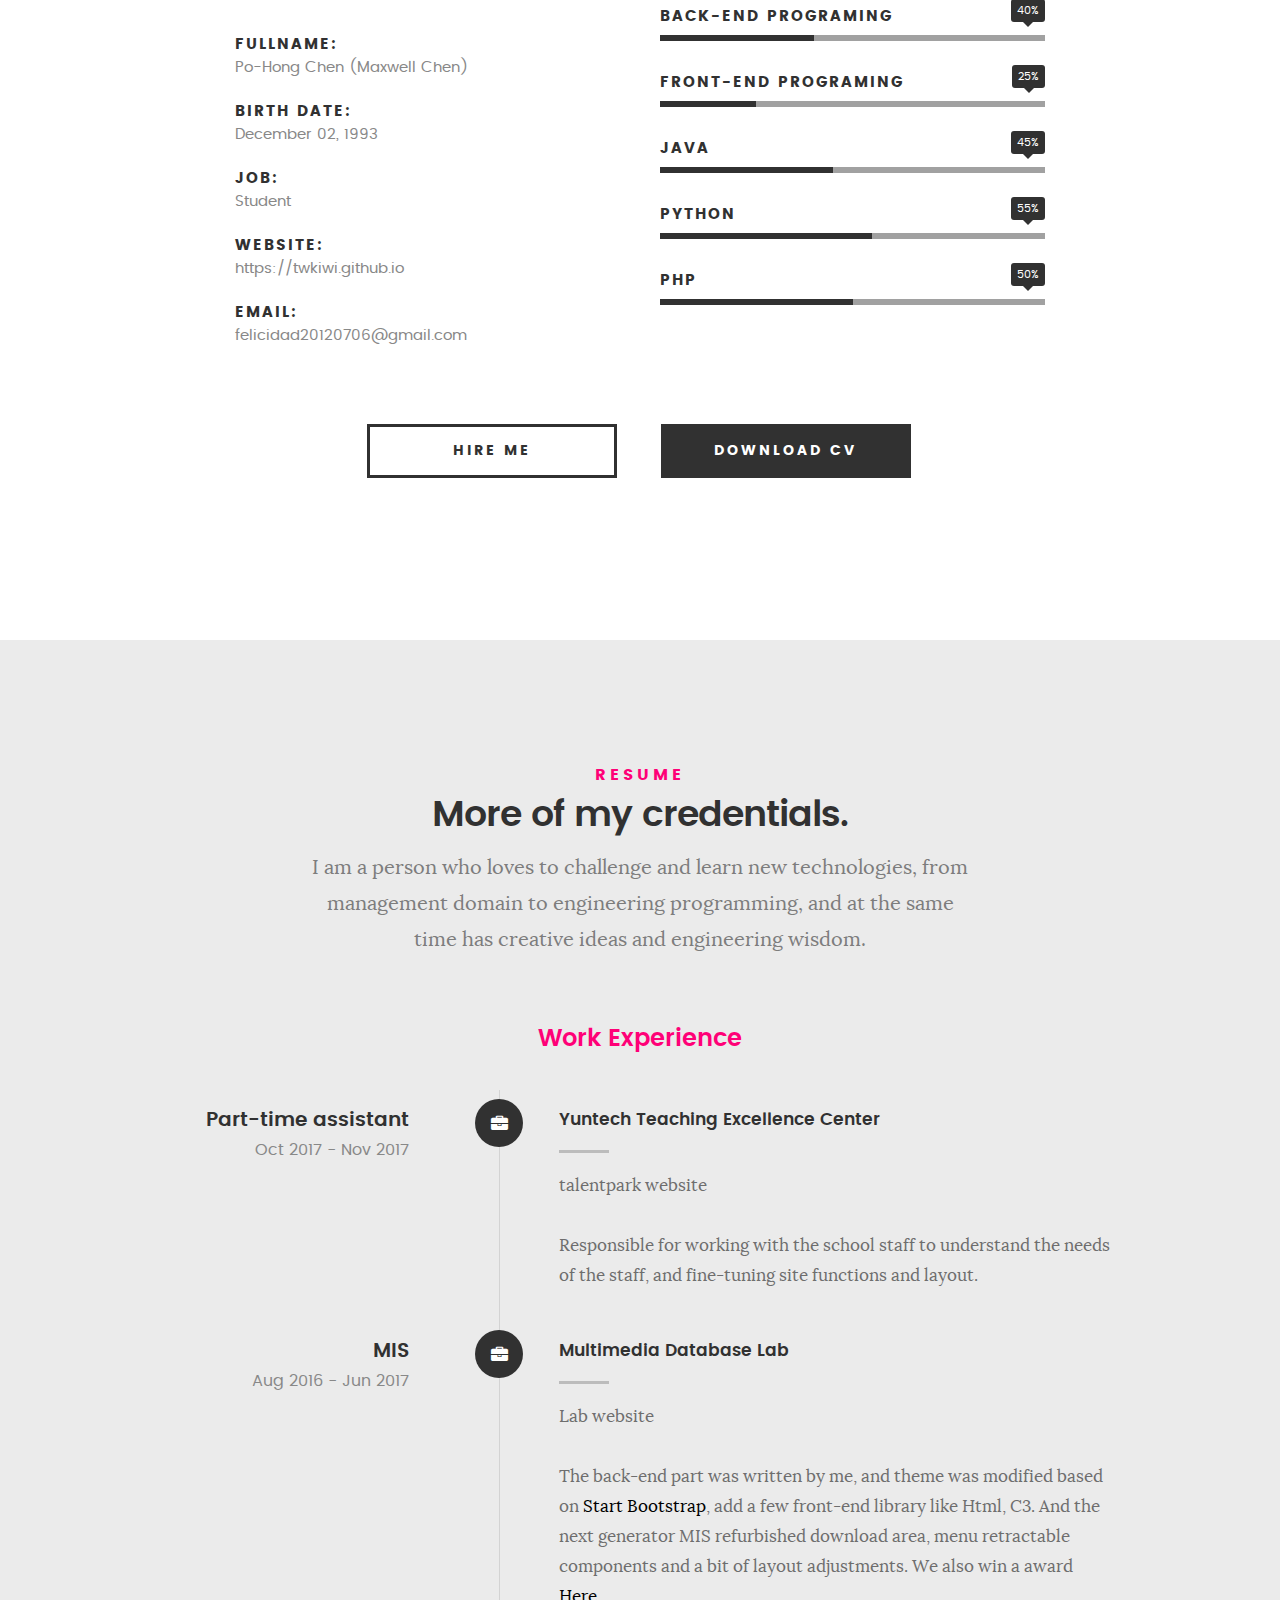
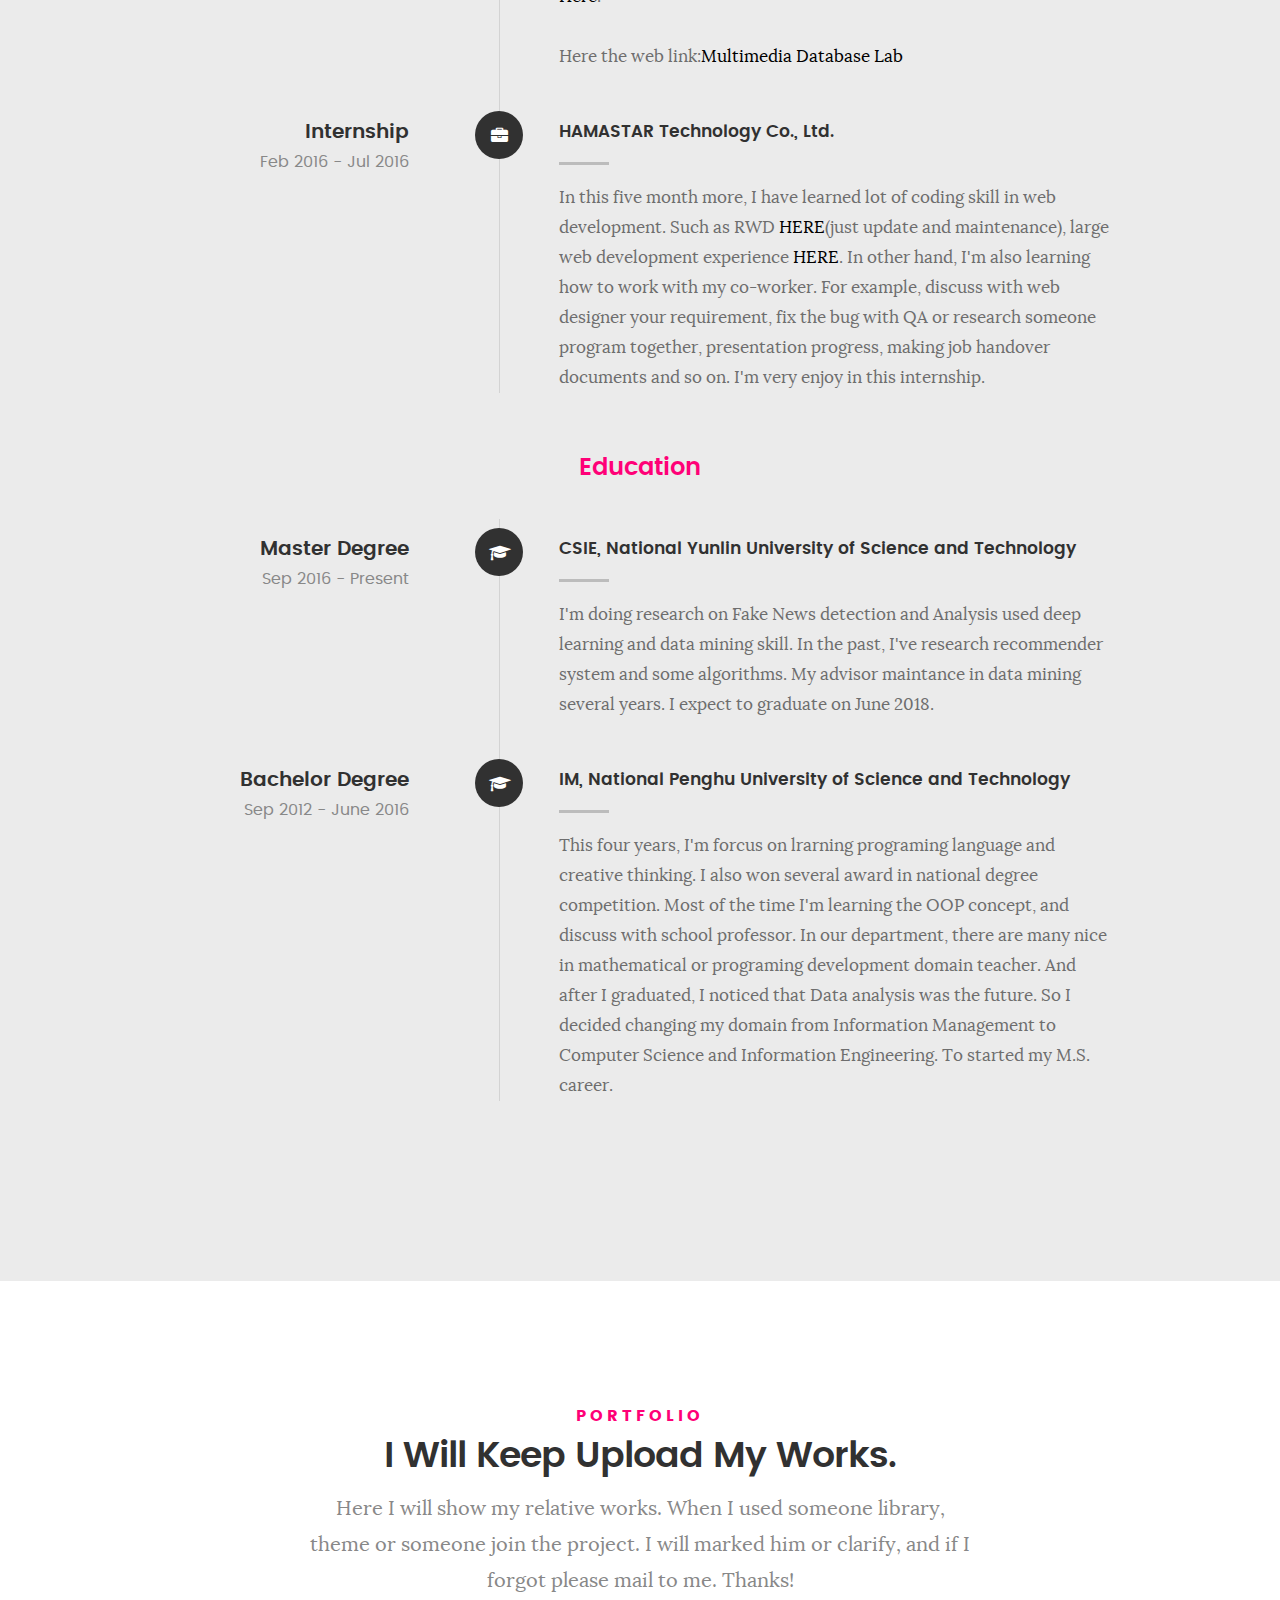
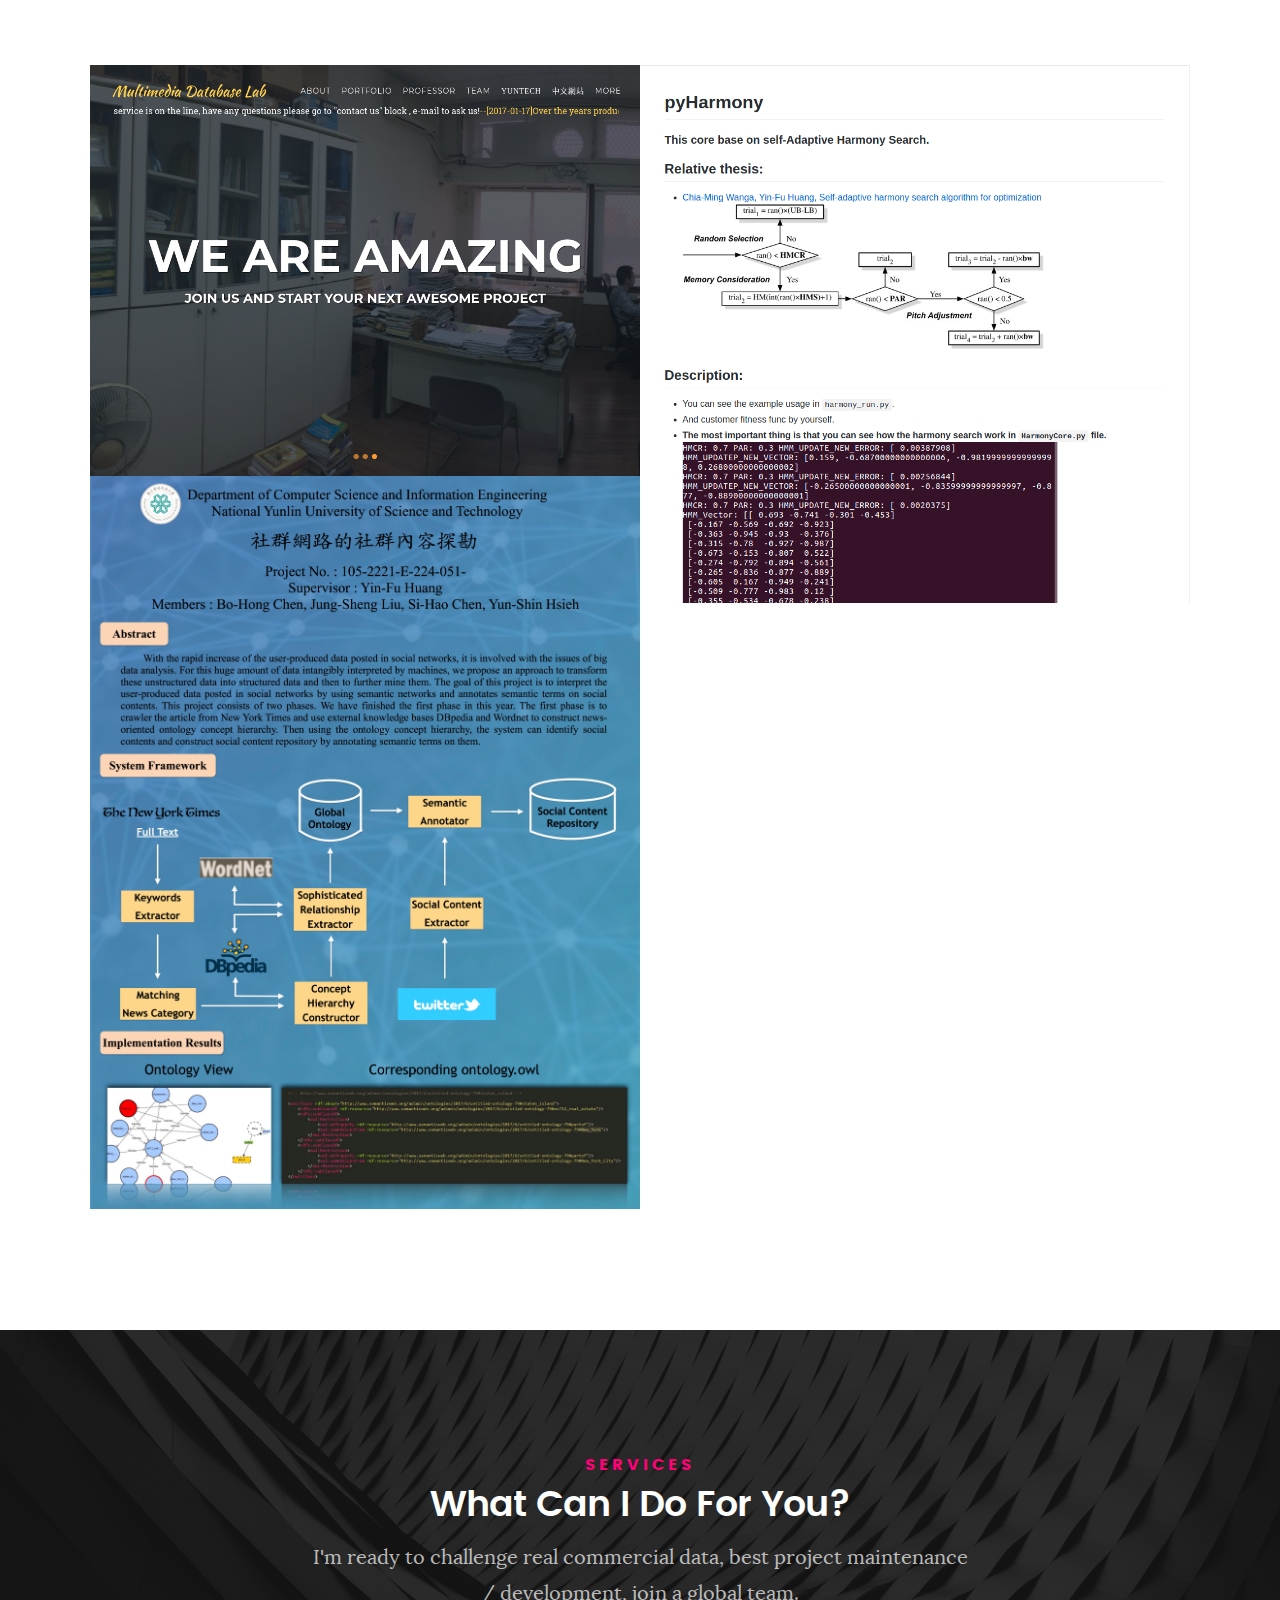
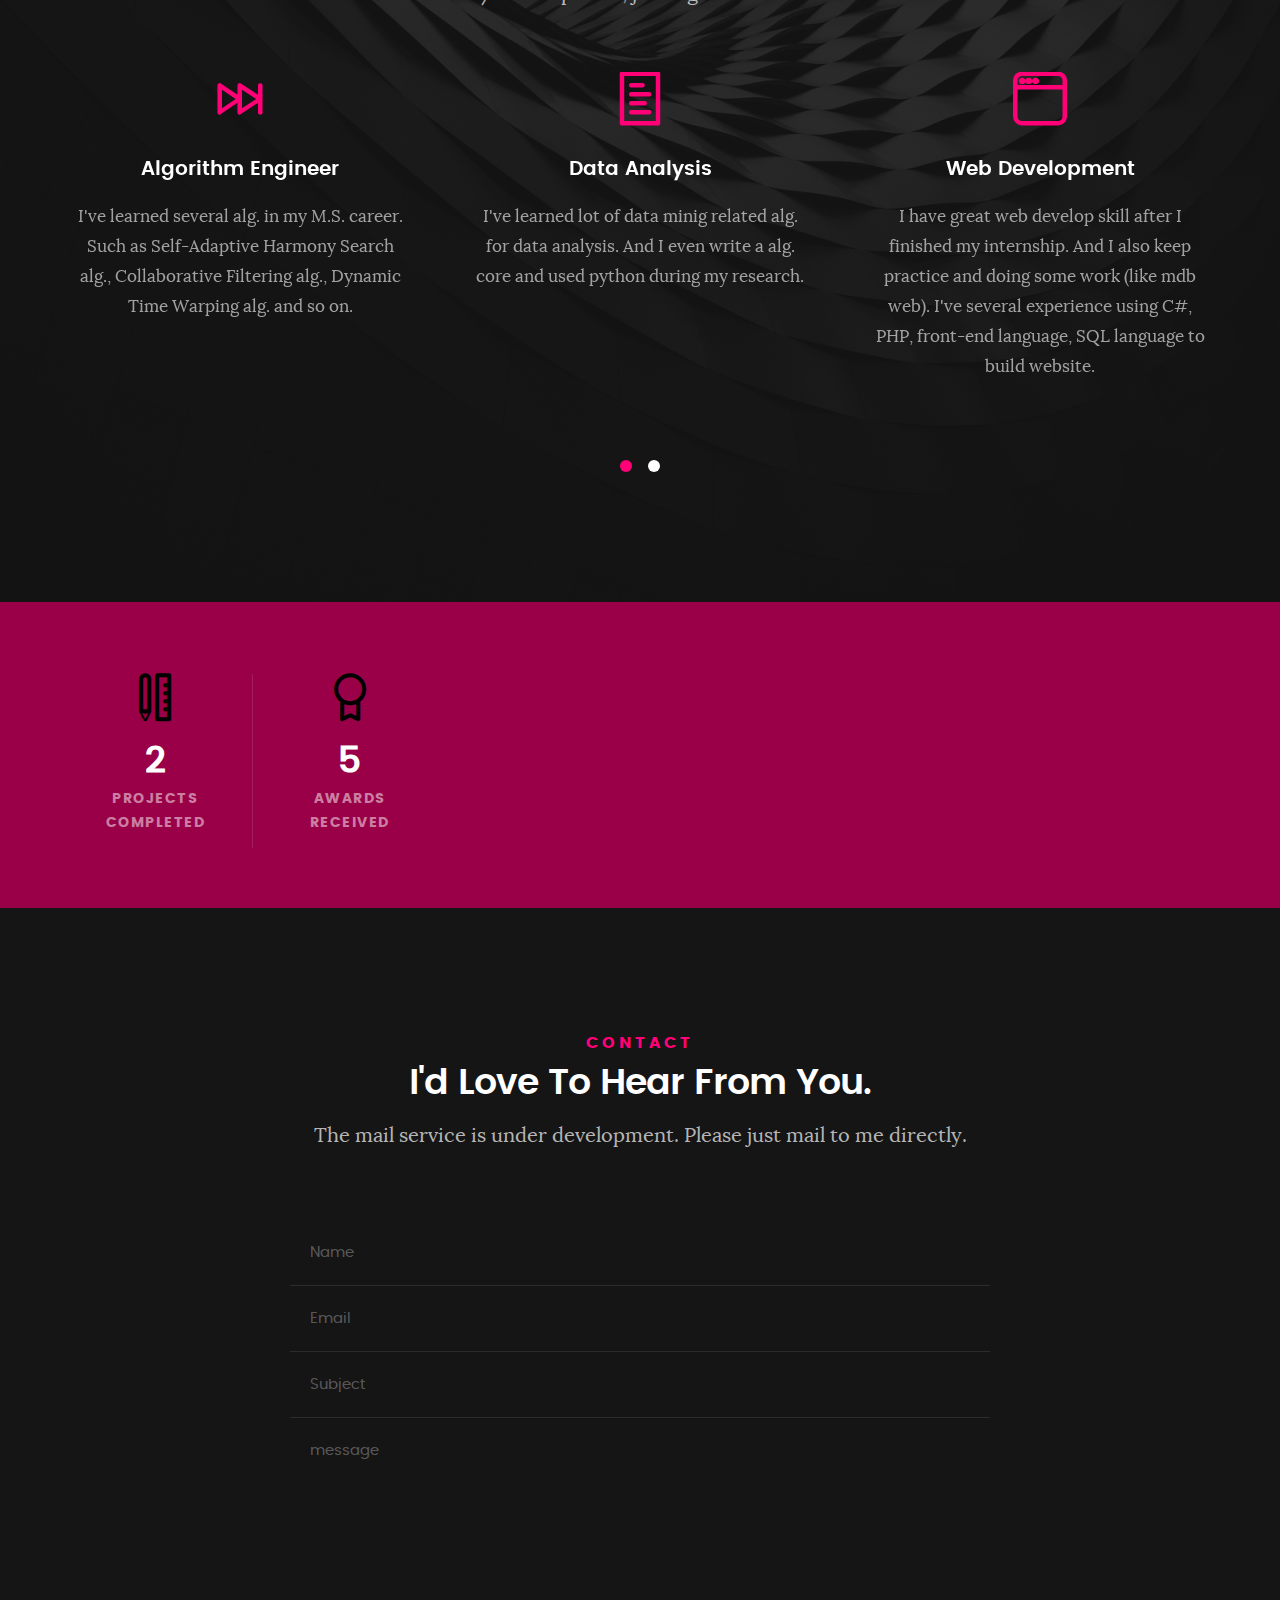
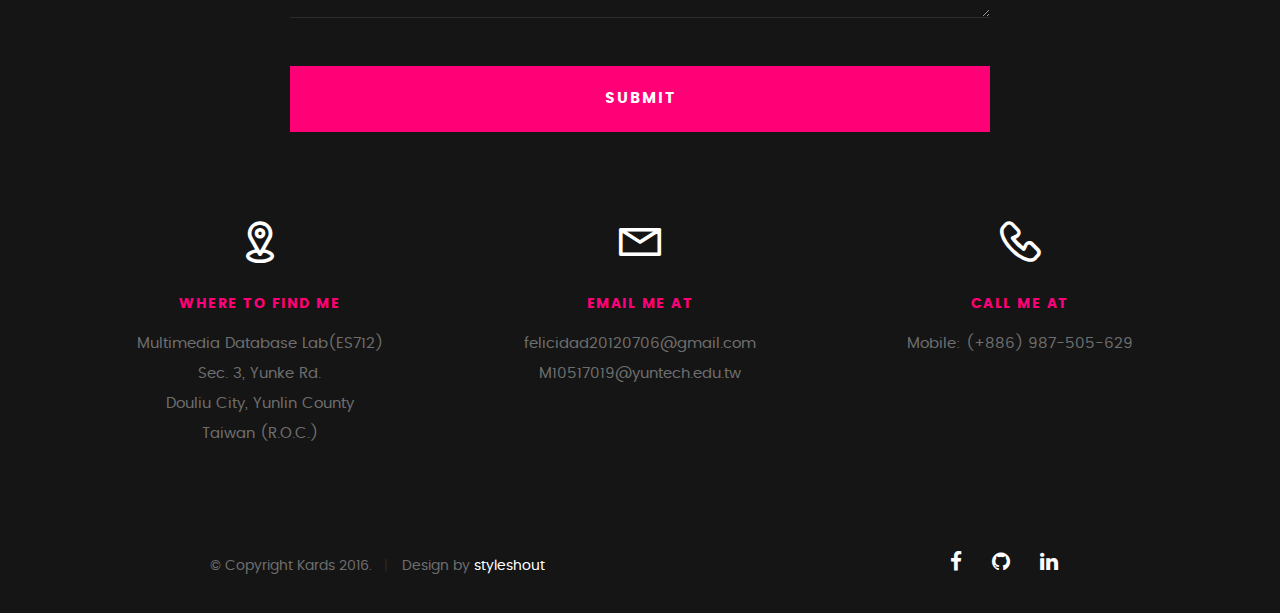
==== commit 201b87a8: "Update Portfolio" ====
--- a/index.html
+++ b/index.html
@@ -481,6 +481,7 @@
 
                       <div class="description-box">
                               <h4>Social Content Mining in Social Networks</h4>
+			      <p>NOTICE !! This's NOT my graduation thesis.</p>
                               <p>The first year in my master career was contribute in this project. The purpose is how to make file/text become readability of computer. There are only compare string by string or text to vector in modern time. But we can let the computer reasoning. We crawl news on NYT and Twitter. Analysis text with KTF-matrix, DB-pedia, Wordnet to build Global Ontology. Finally we build a Social Content Repository databse. And we also implement a JAVA FX windows application.</a>.</p>
                               <div class="categories">Research Project</div>
                       </div>
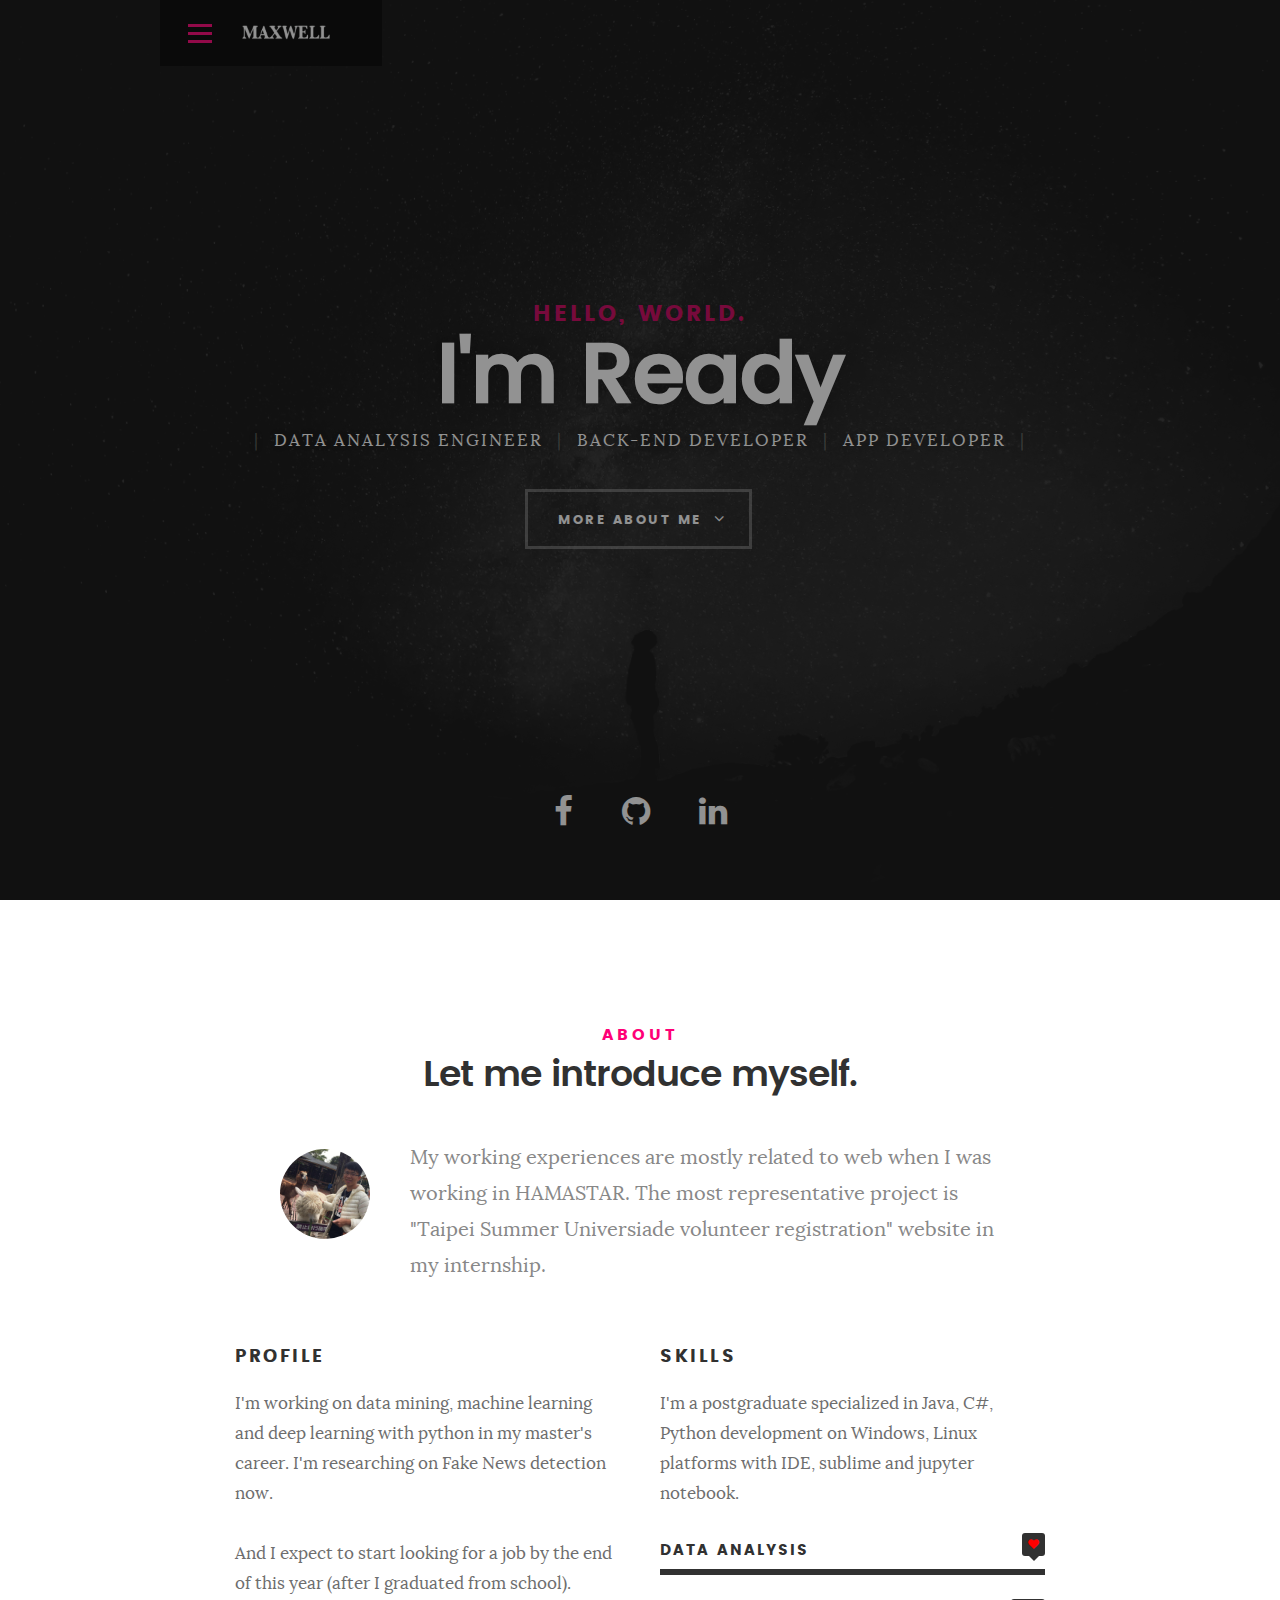
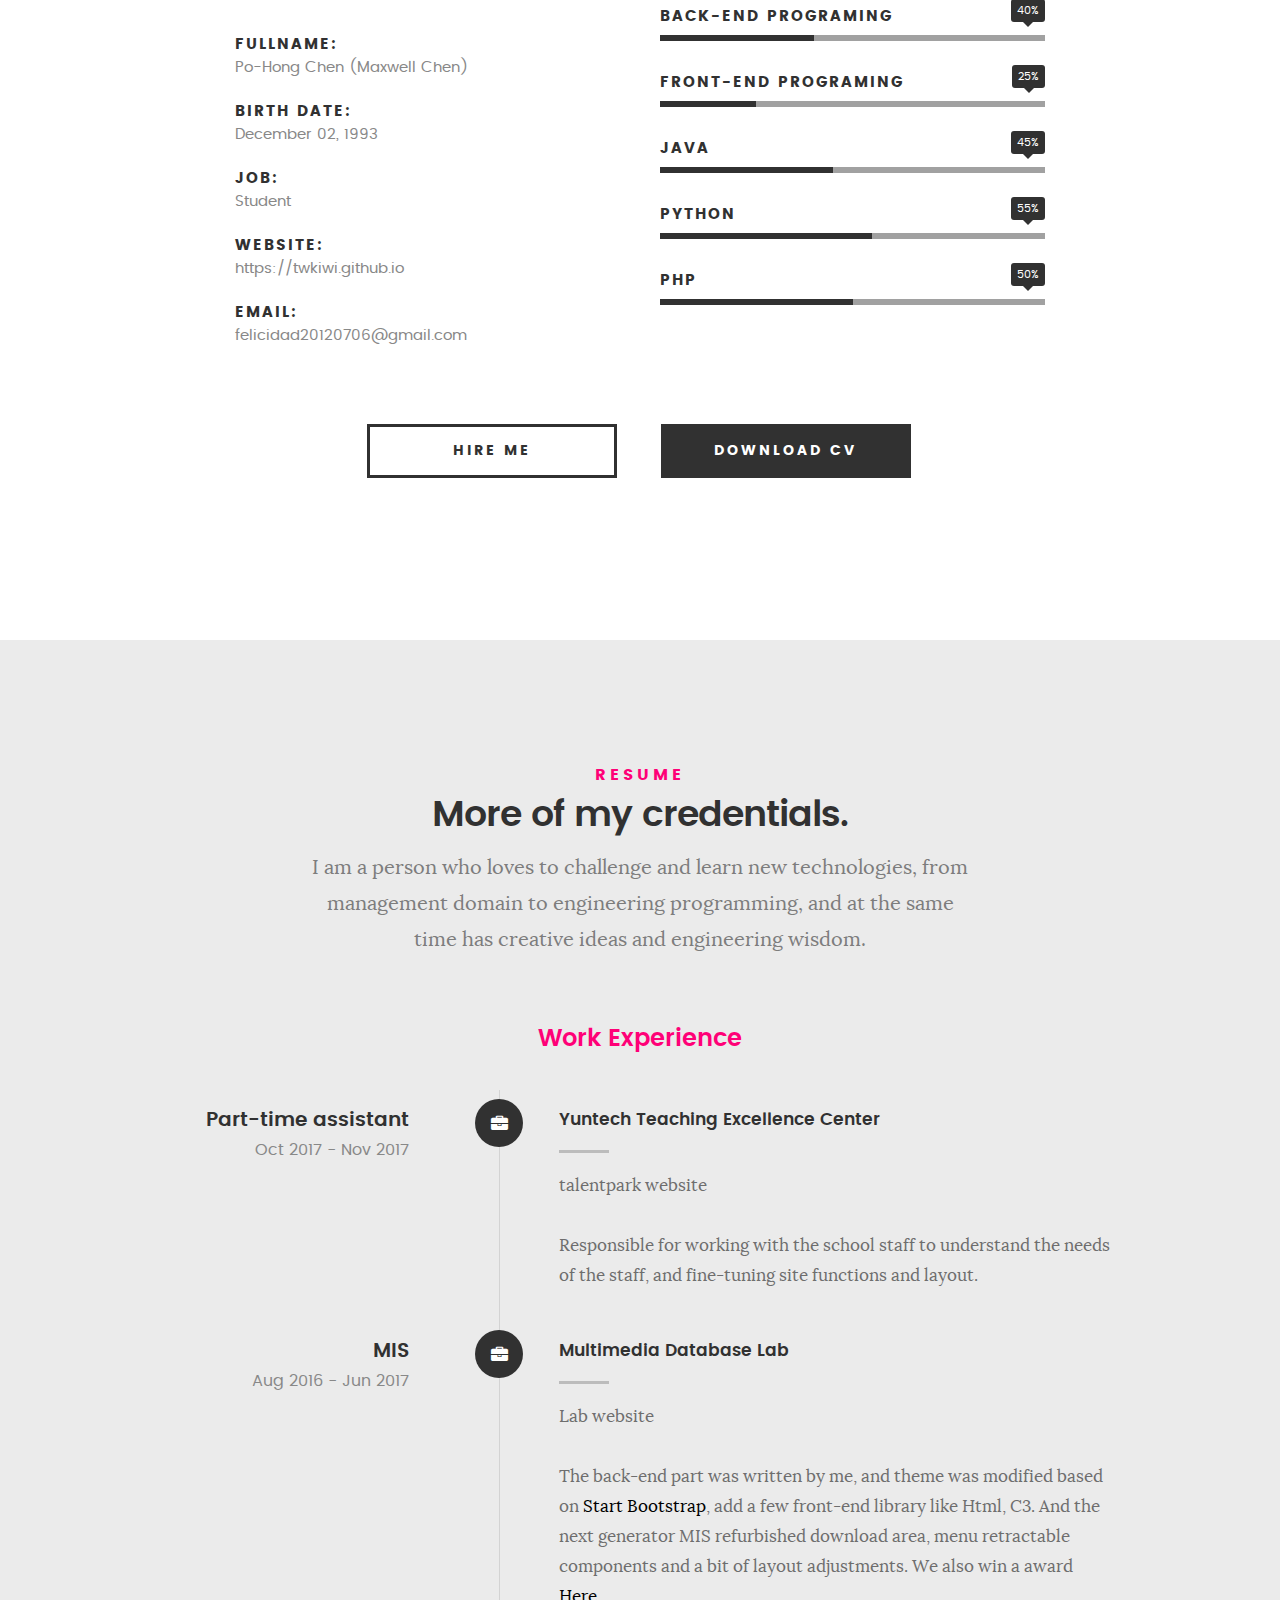
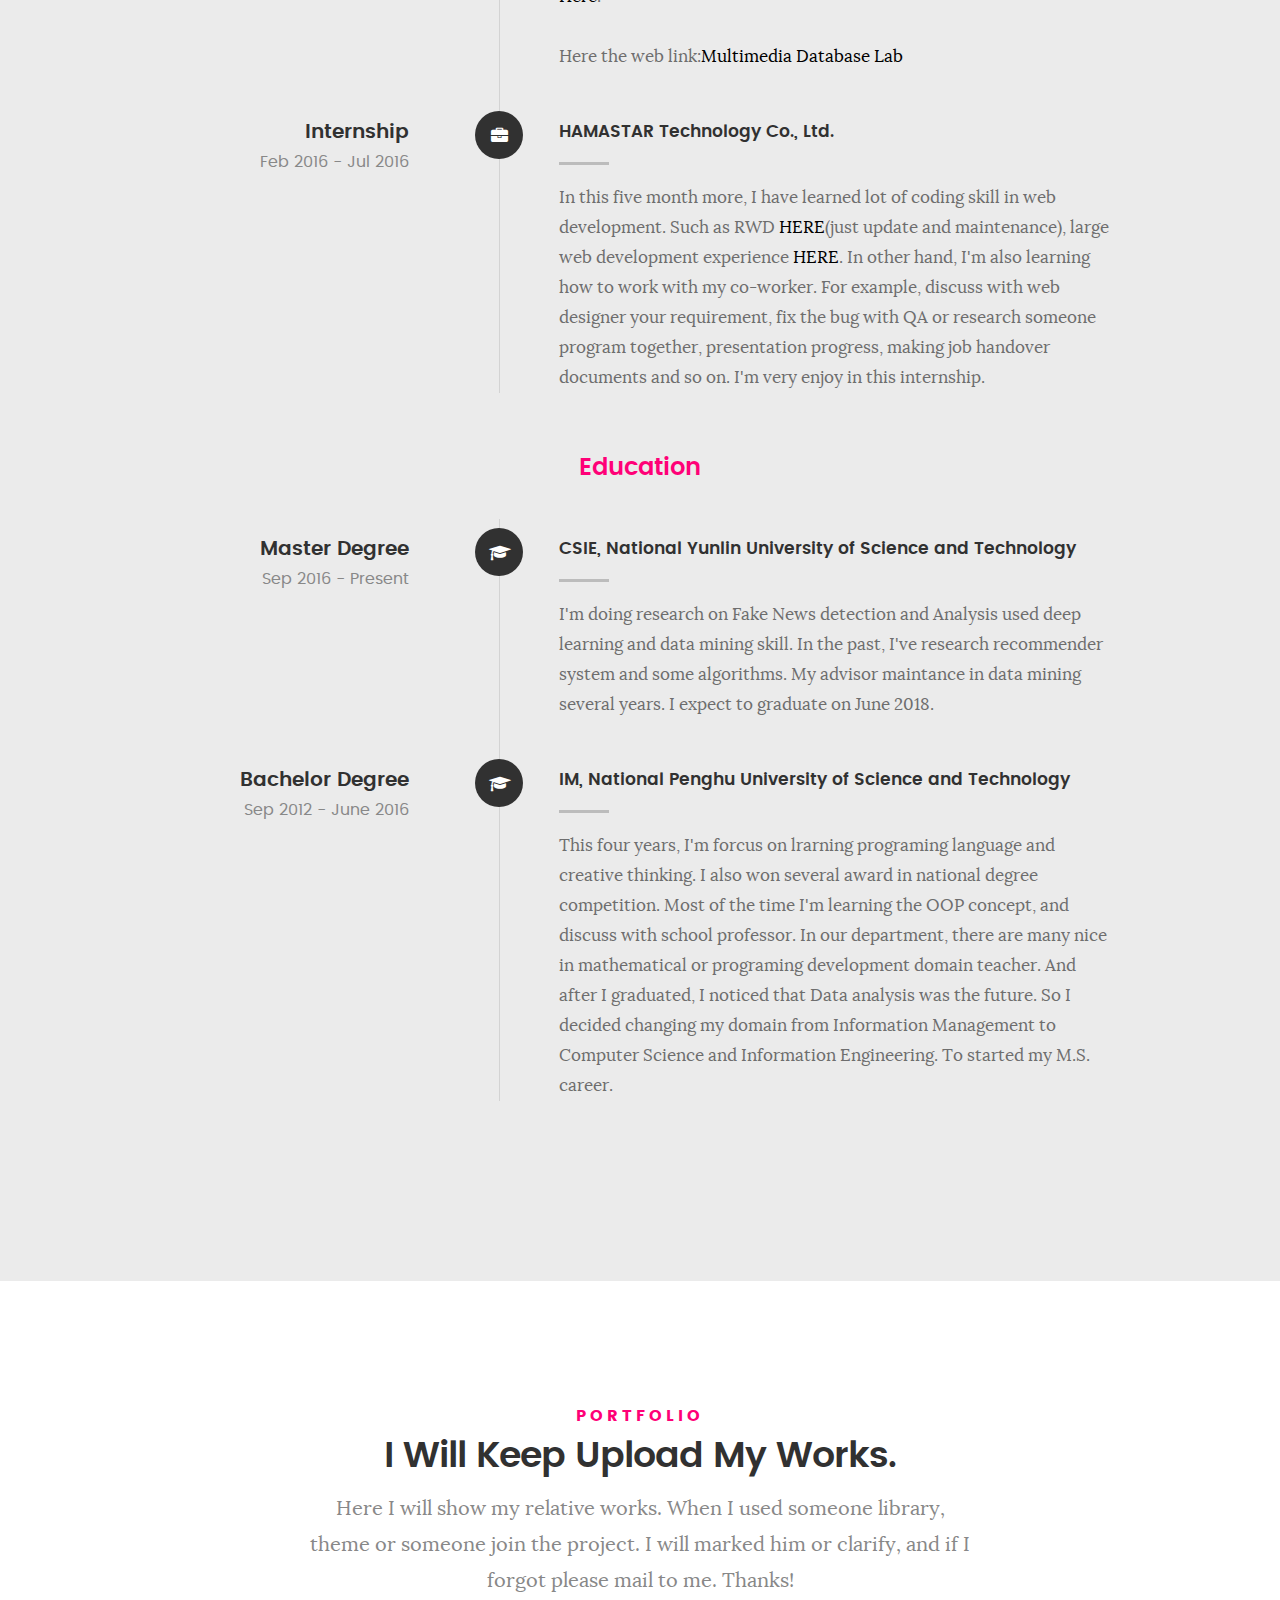
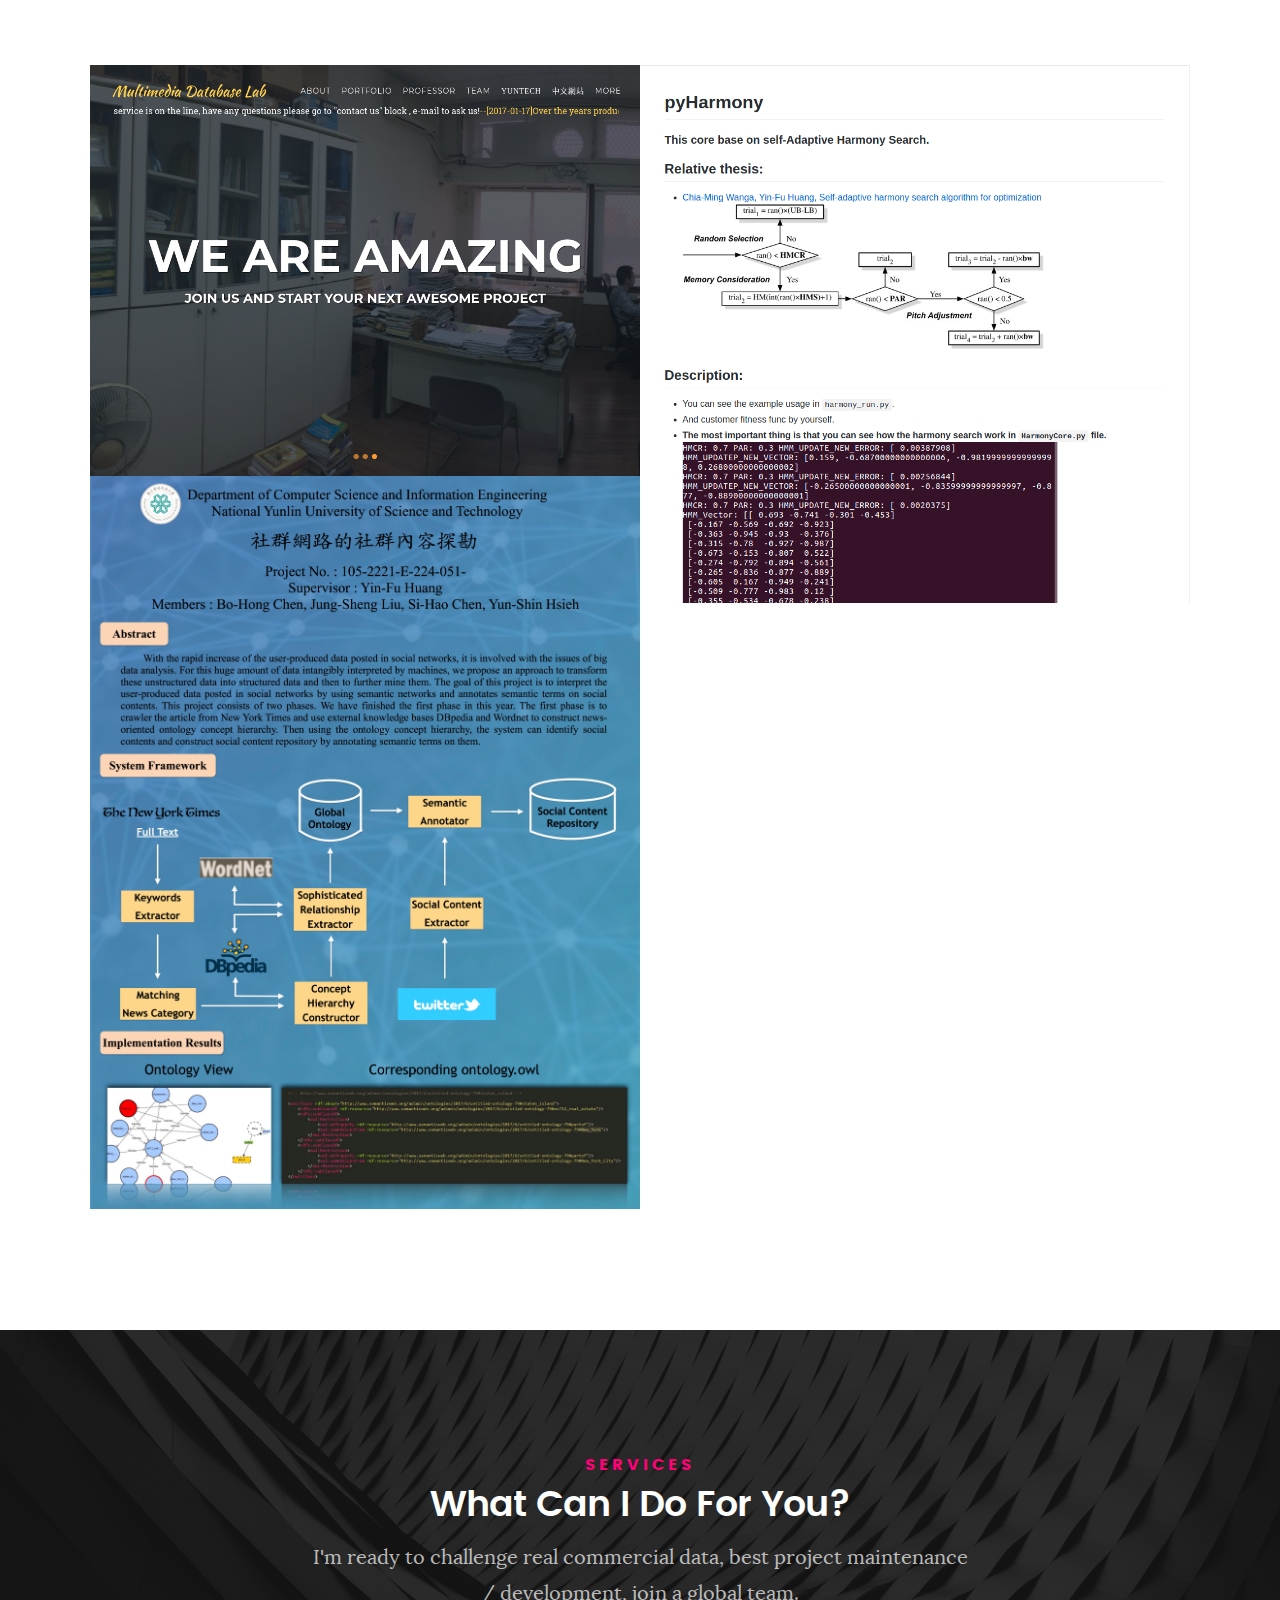
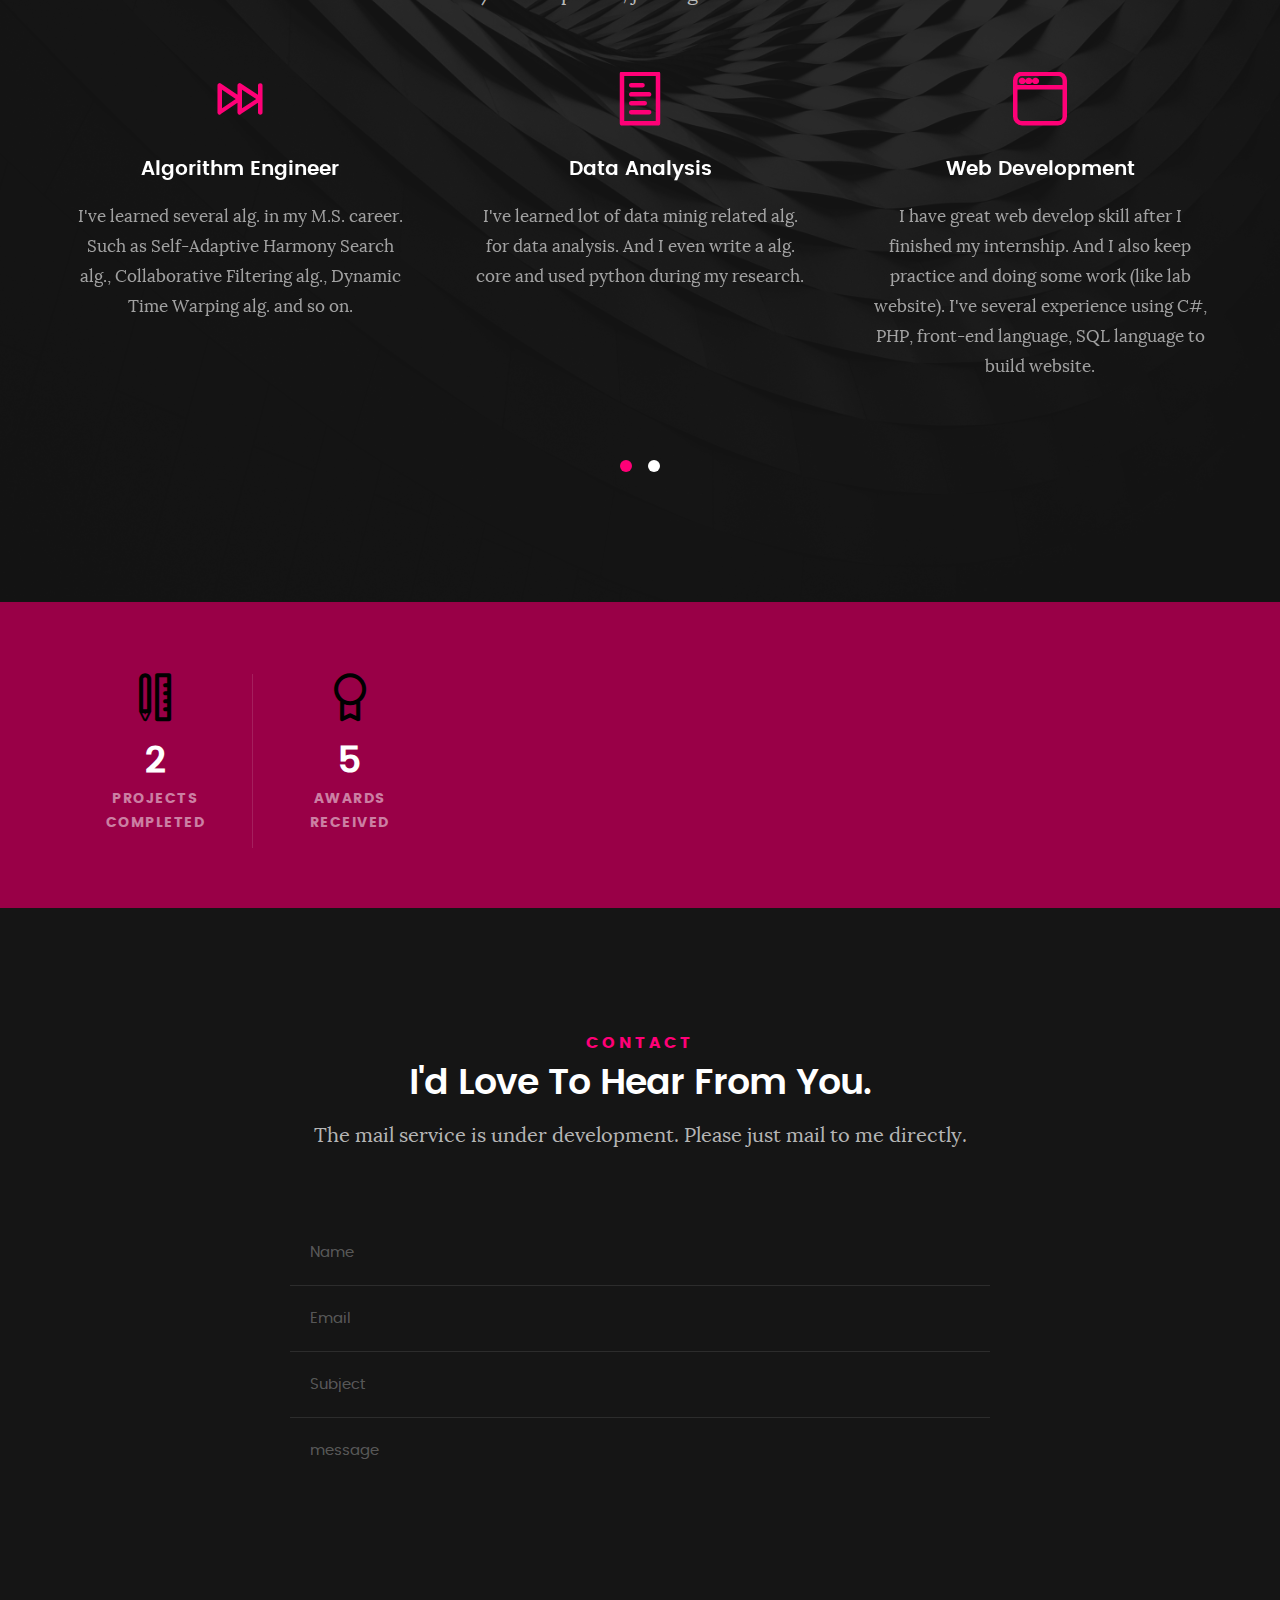
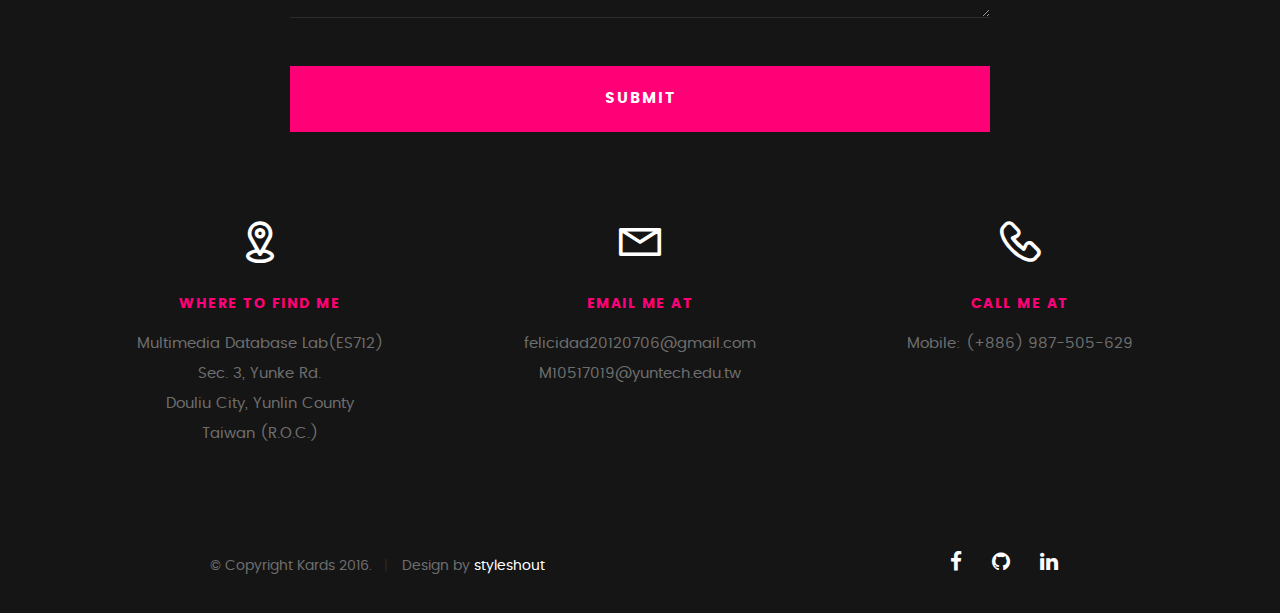
==== commit 20b826d9: "updata web page" ====
--- a/index.html
+++ b/index.html
@@ -565,7 +565,7 @@
 
 	            	<h3>Web Development</h3>
 
-		            <p class="desc">I have great web develop skill after I finished my internship. And I also keep practice and doing some work (like mdb web). I've several experience using C#, PHP, front-end language, SQL language to build website. 
+		            <p class="desc">I have great web develop skill after I finished my internship. And I also keep practice and doing some work (like lab website). I've several experience using C#, PHP, front-end language, SQL language to build website. 
 	        			</p> 
 
 	            </div> 	            	               
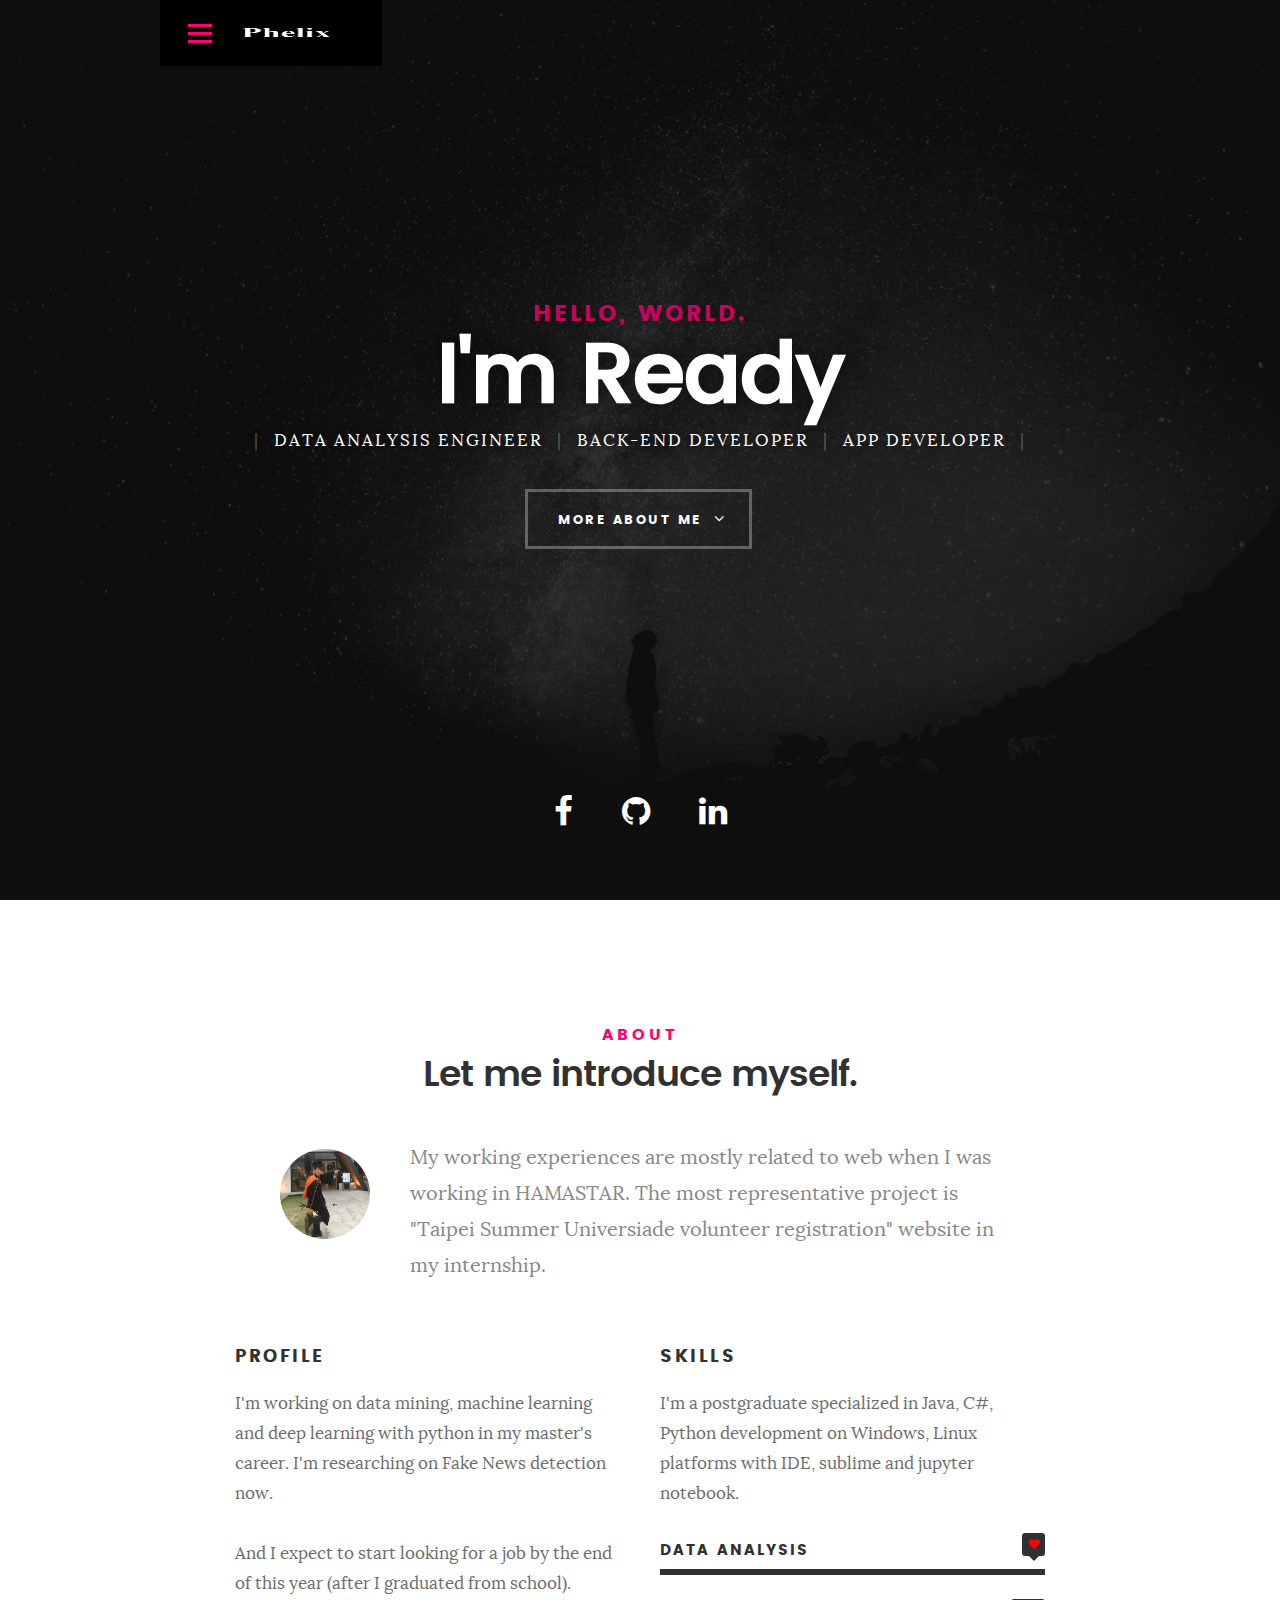
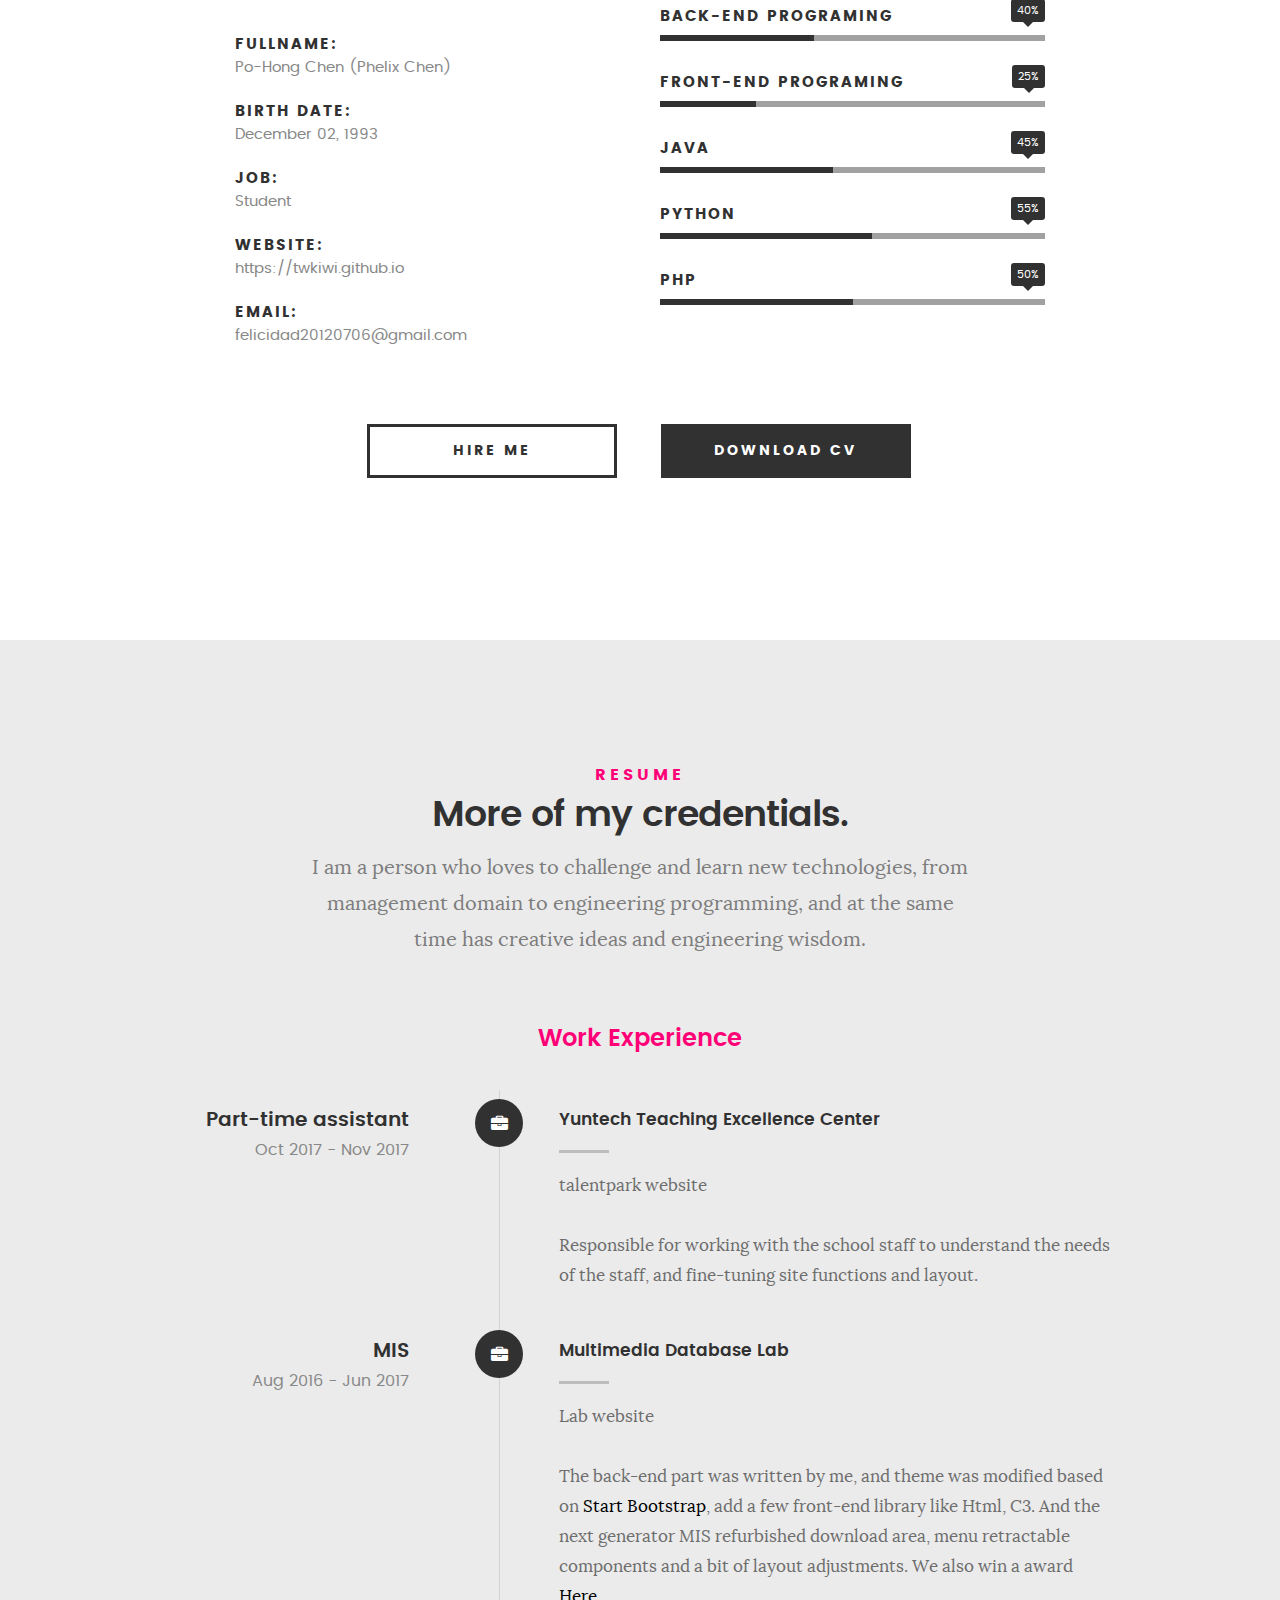
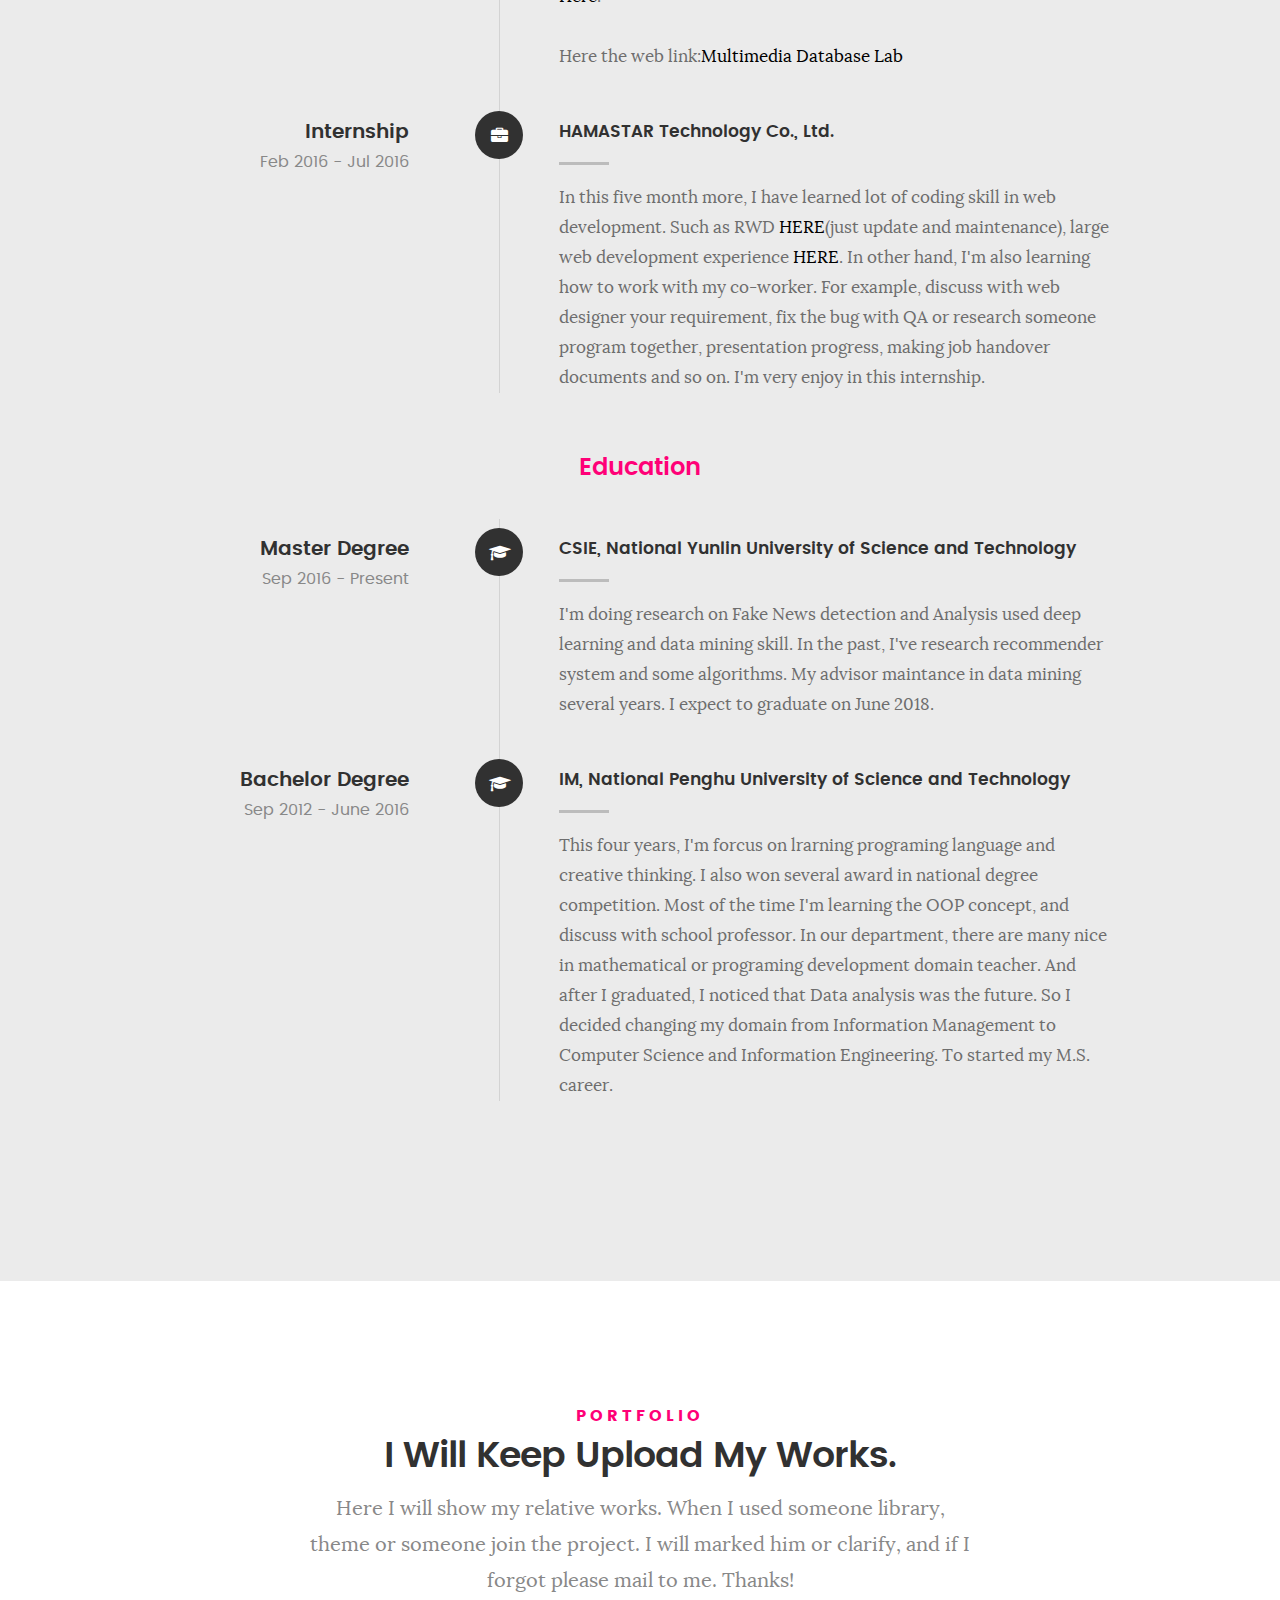
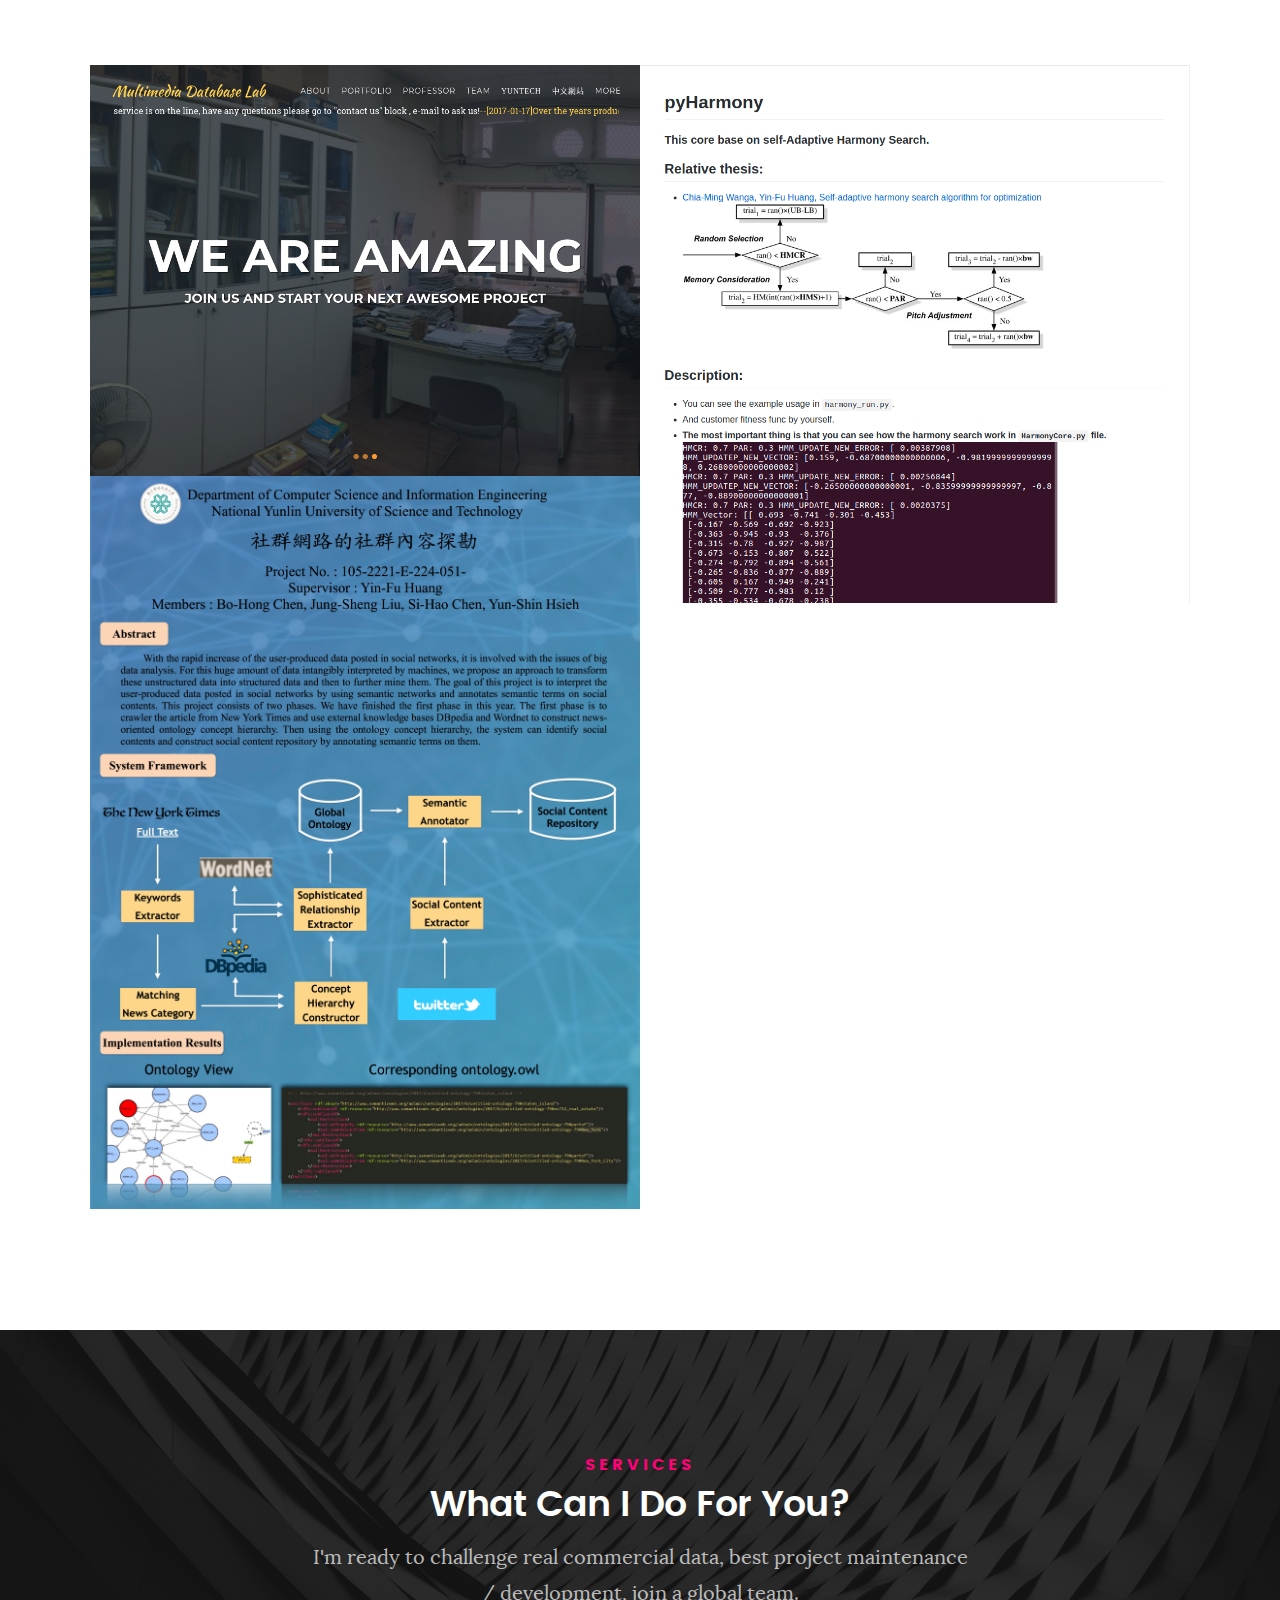
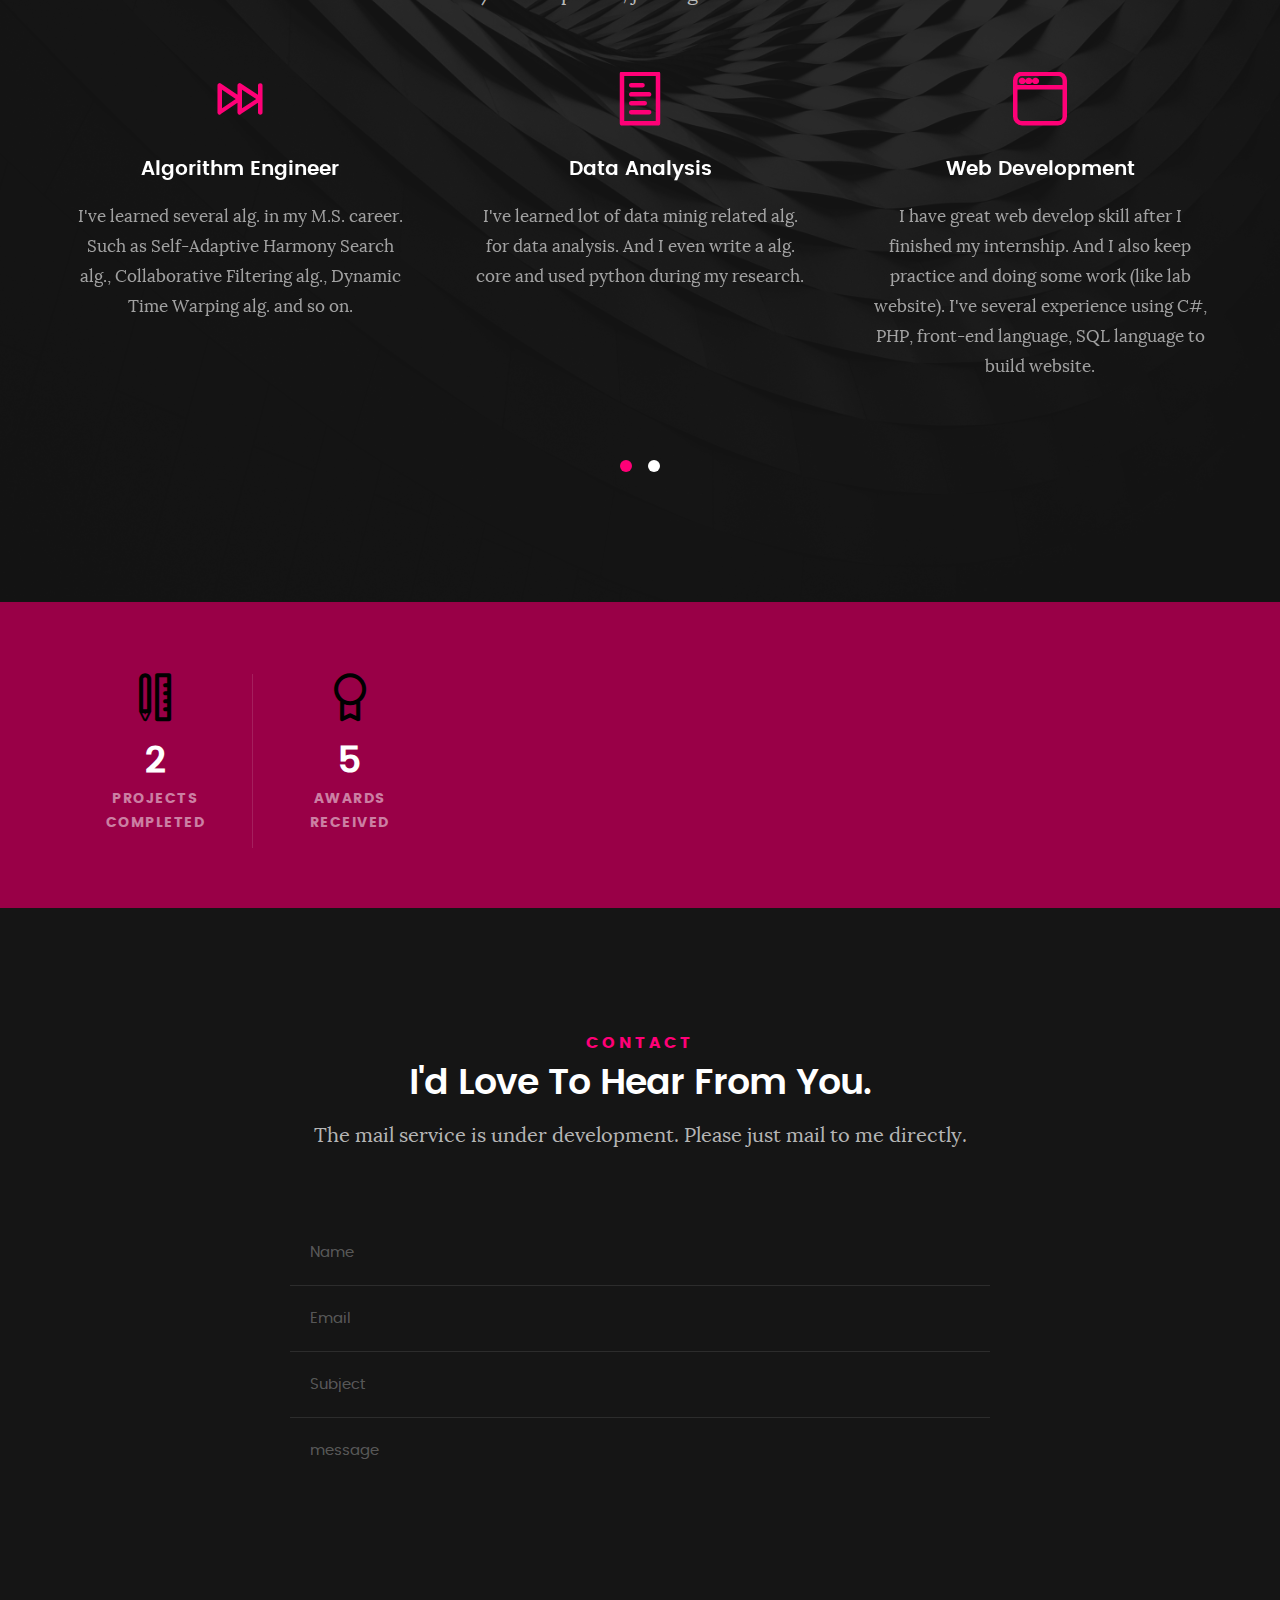
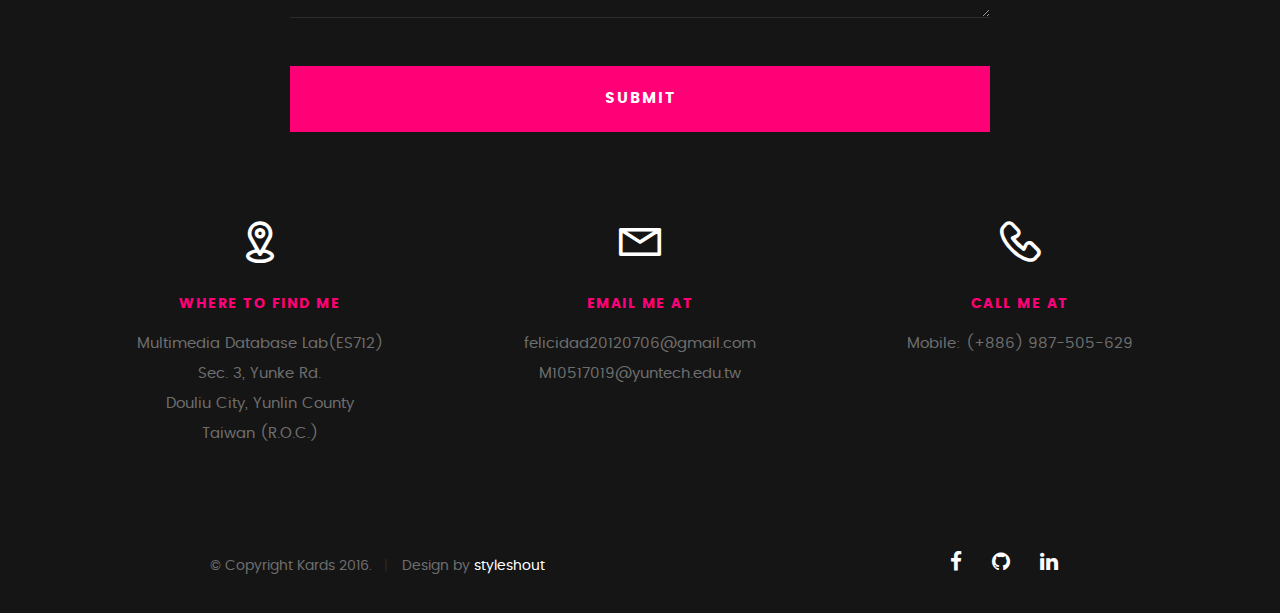
==== commit 5db0df01: "Update English Name" ====
--- a/index.html
+++ b/index.html
@@ -7,7 +7,7 @@
    <!--- basic page needs
    ================================================== -->
    <meta charset="utf-8">
-	<title>Maxwell Space</title>
+	<title>Phelix Space</title>
 	<meta name="description" content="">  
 	<meta name="author" content="">
 
@@ -130,7 +130,7 @@
    			<ul class="info-list">
    				<li>
    					<strong>Fullname:</strong>
-   					<span>Po-Hong Chen (Maxwell Chen)</span>
+   					<span>Po-Hong Chen (Phelix Chen)</span>
    				</li>
    				<li>
    					<strong>Birth Date:</strong>
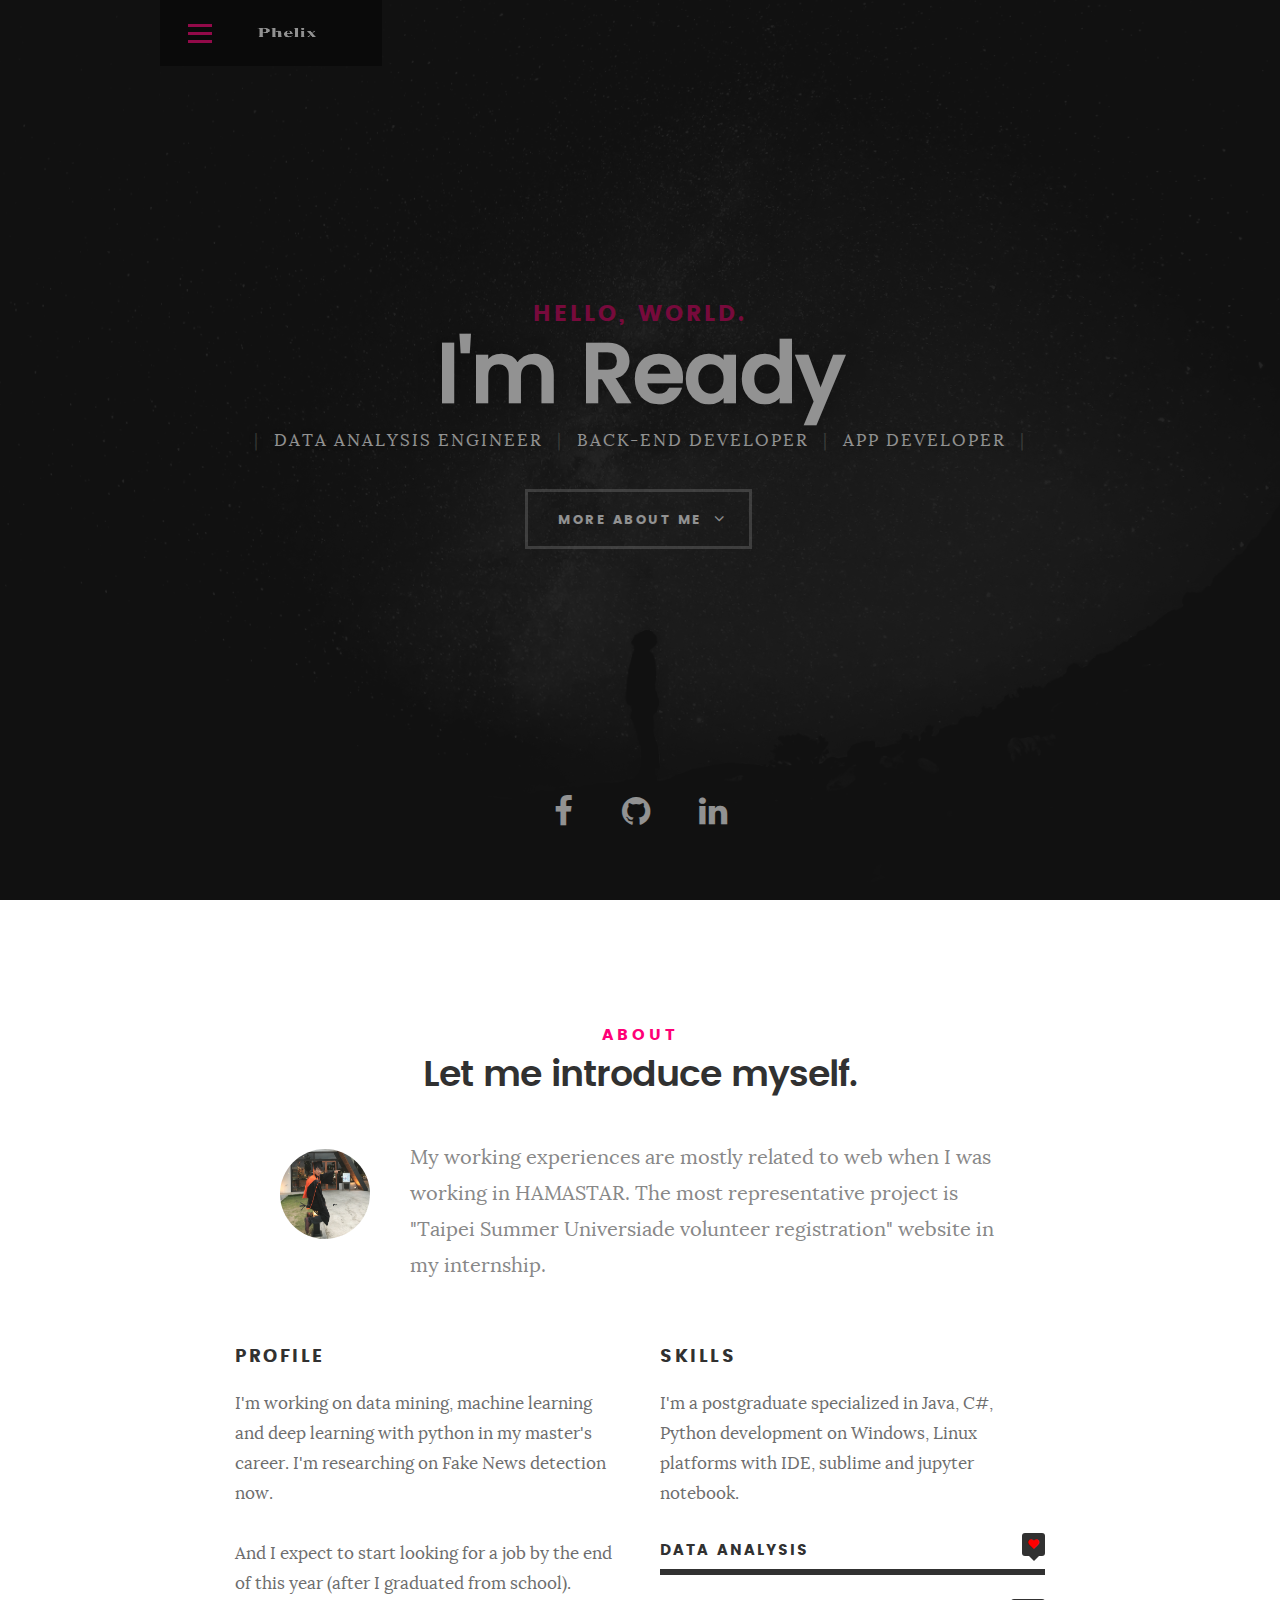
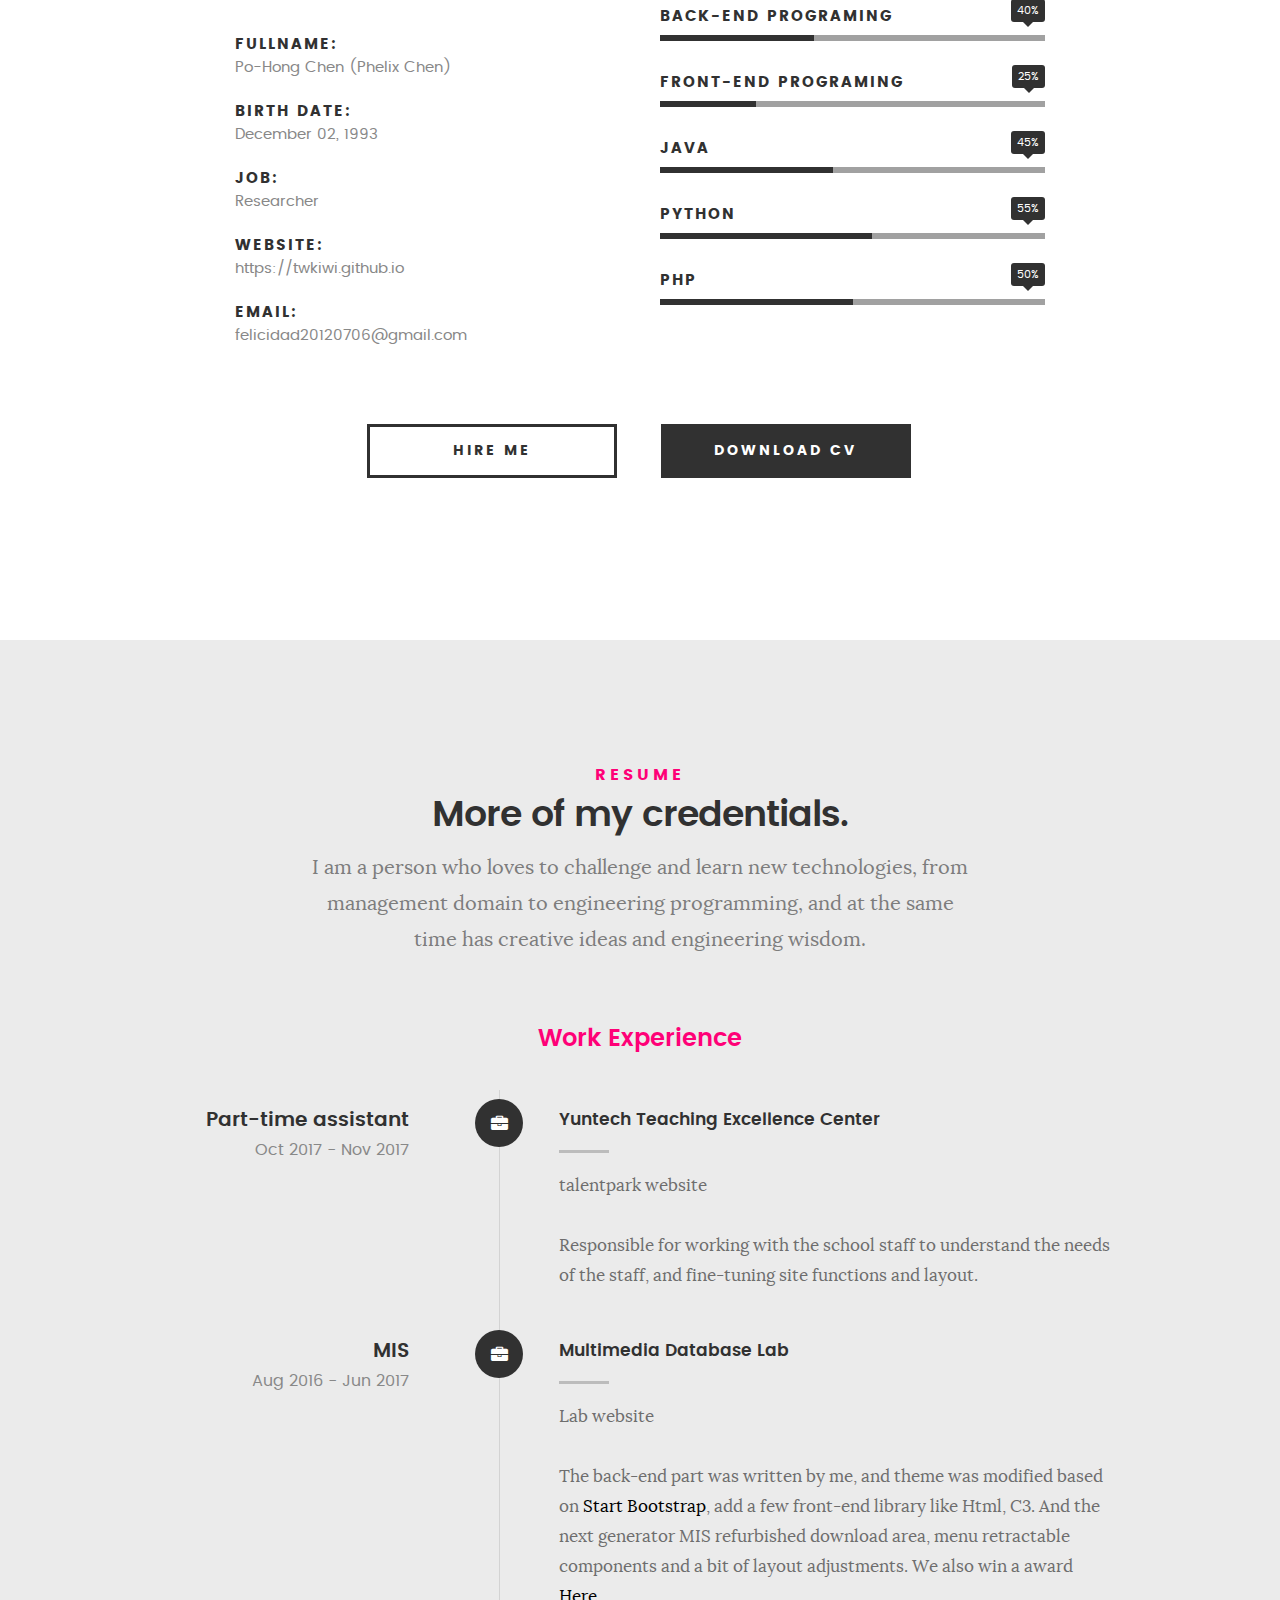
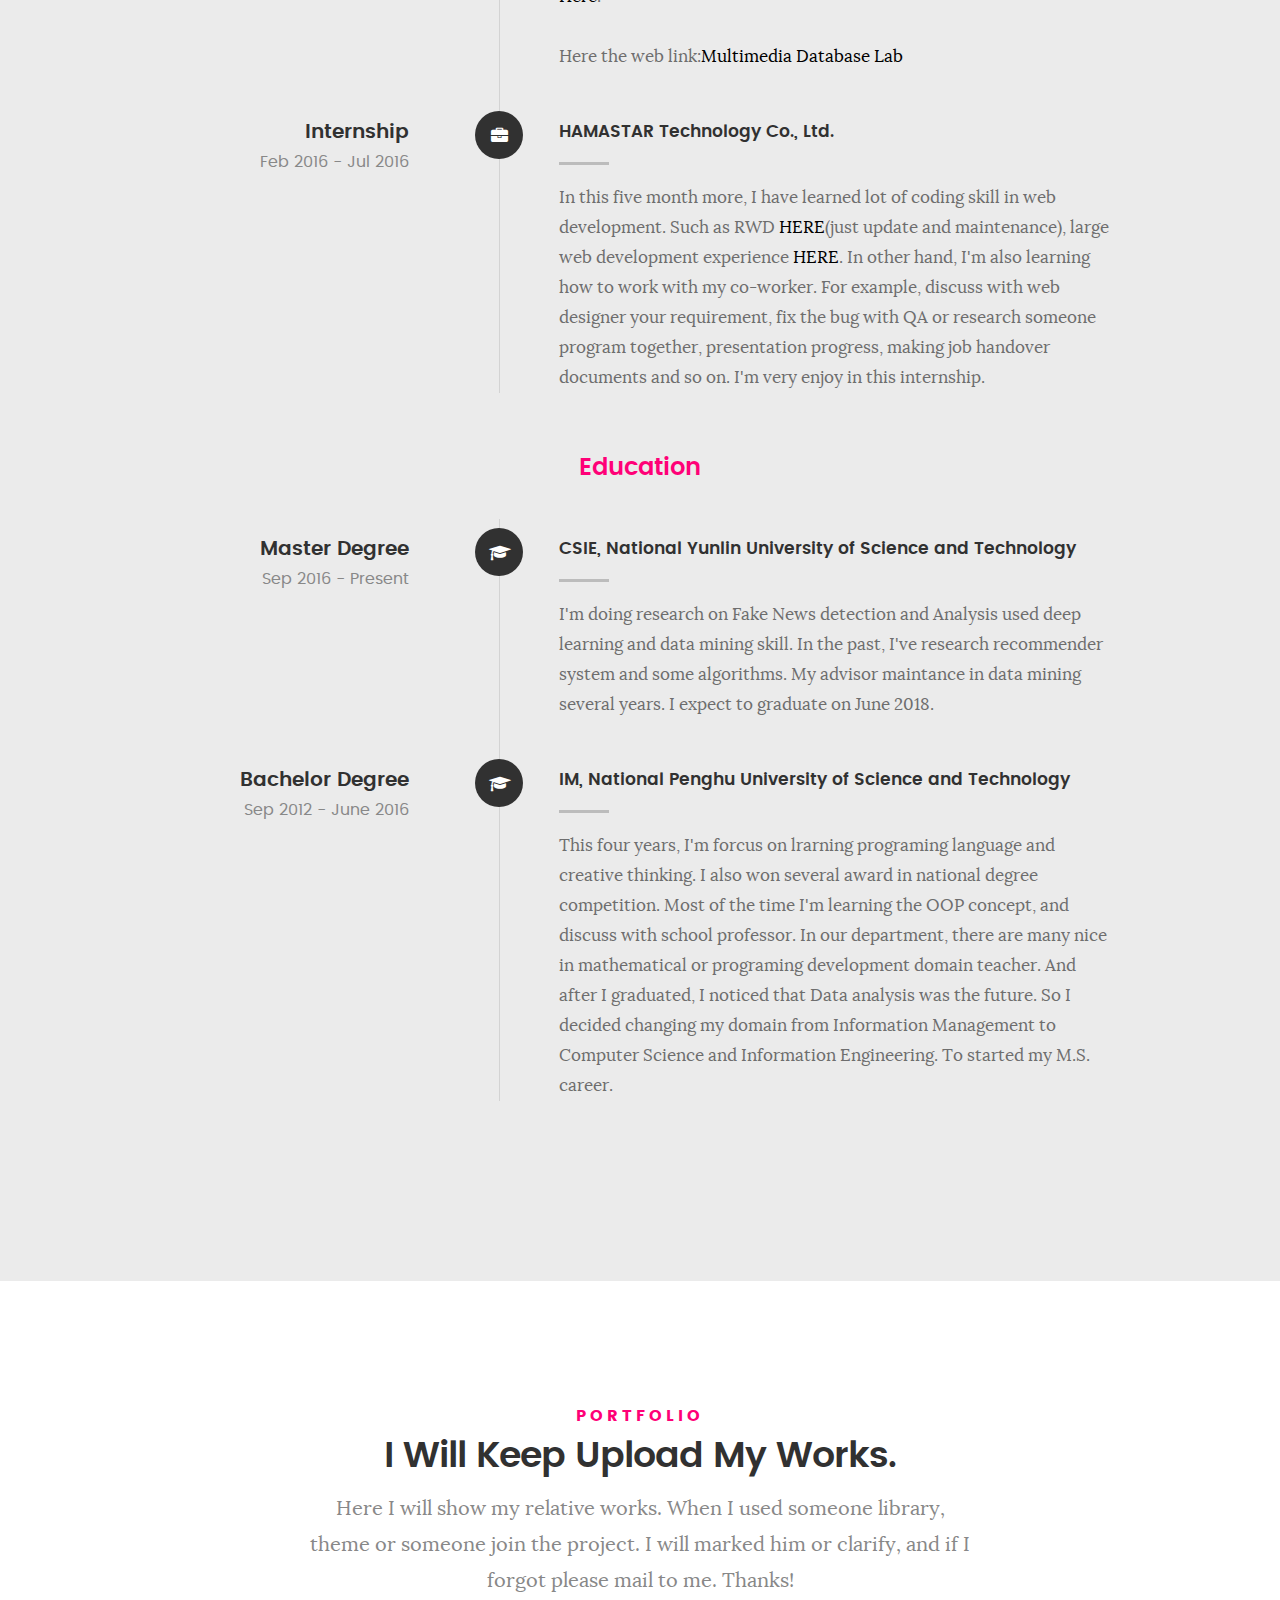
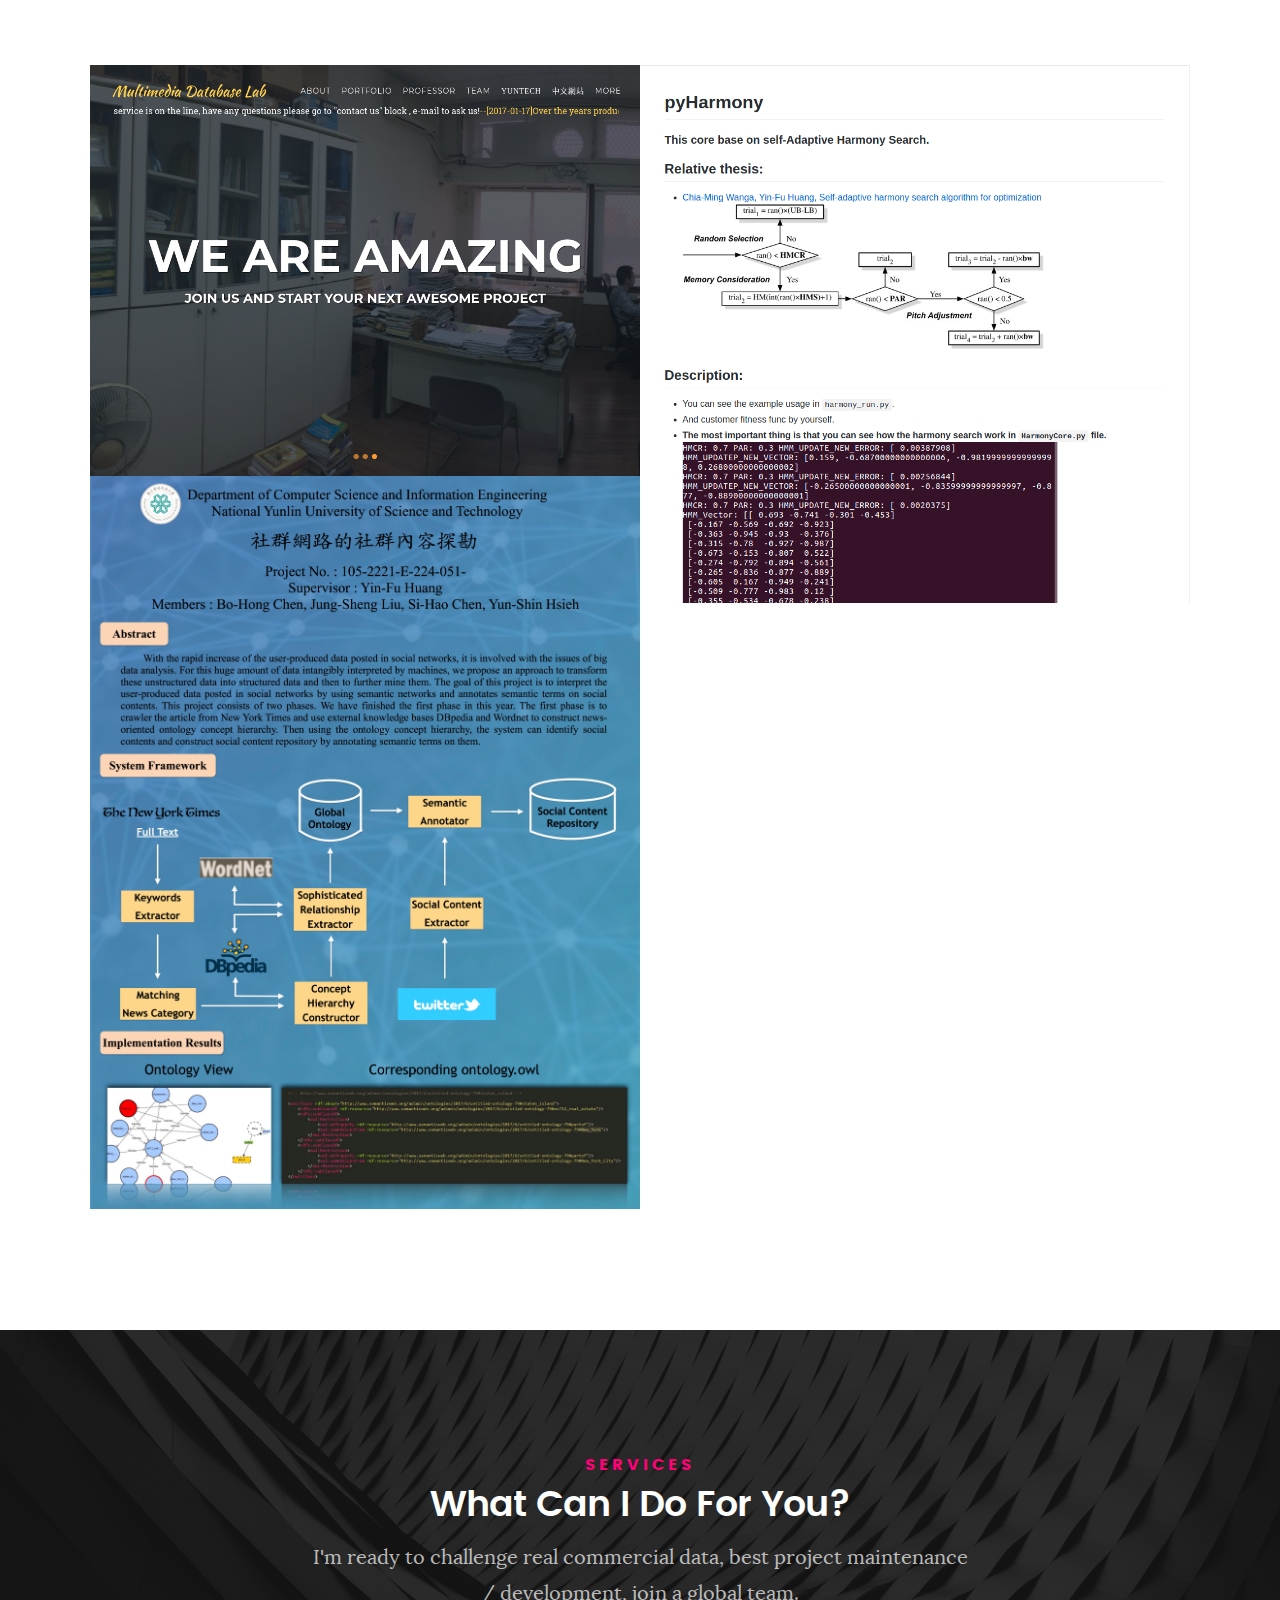
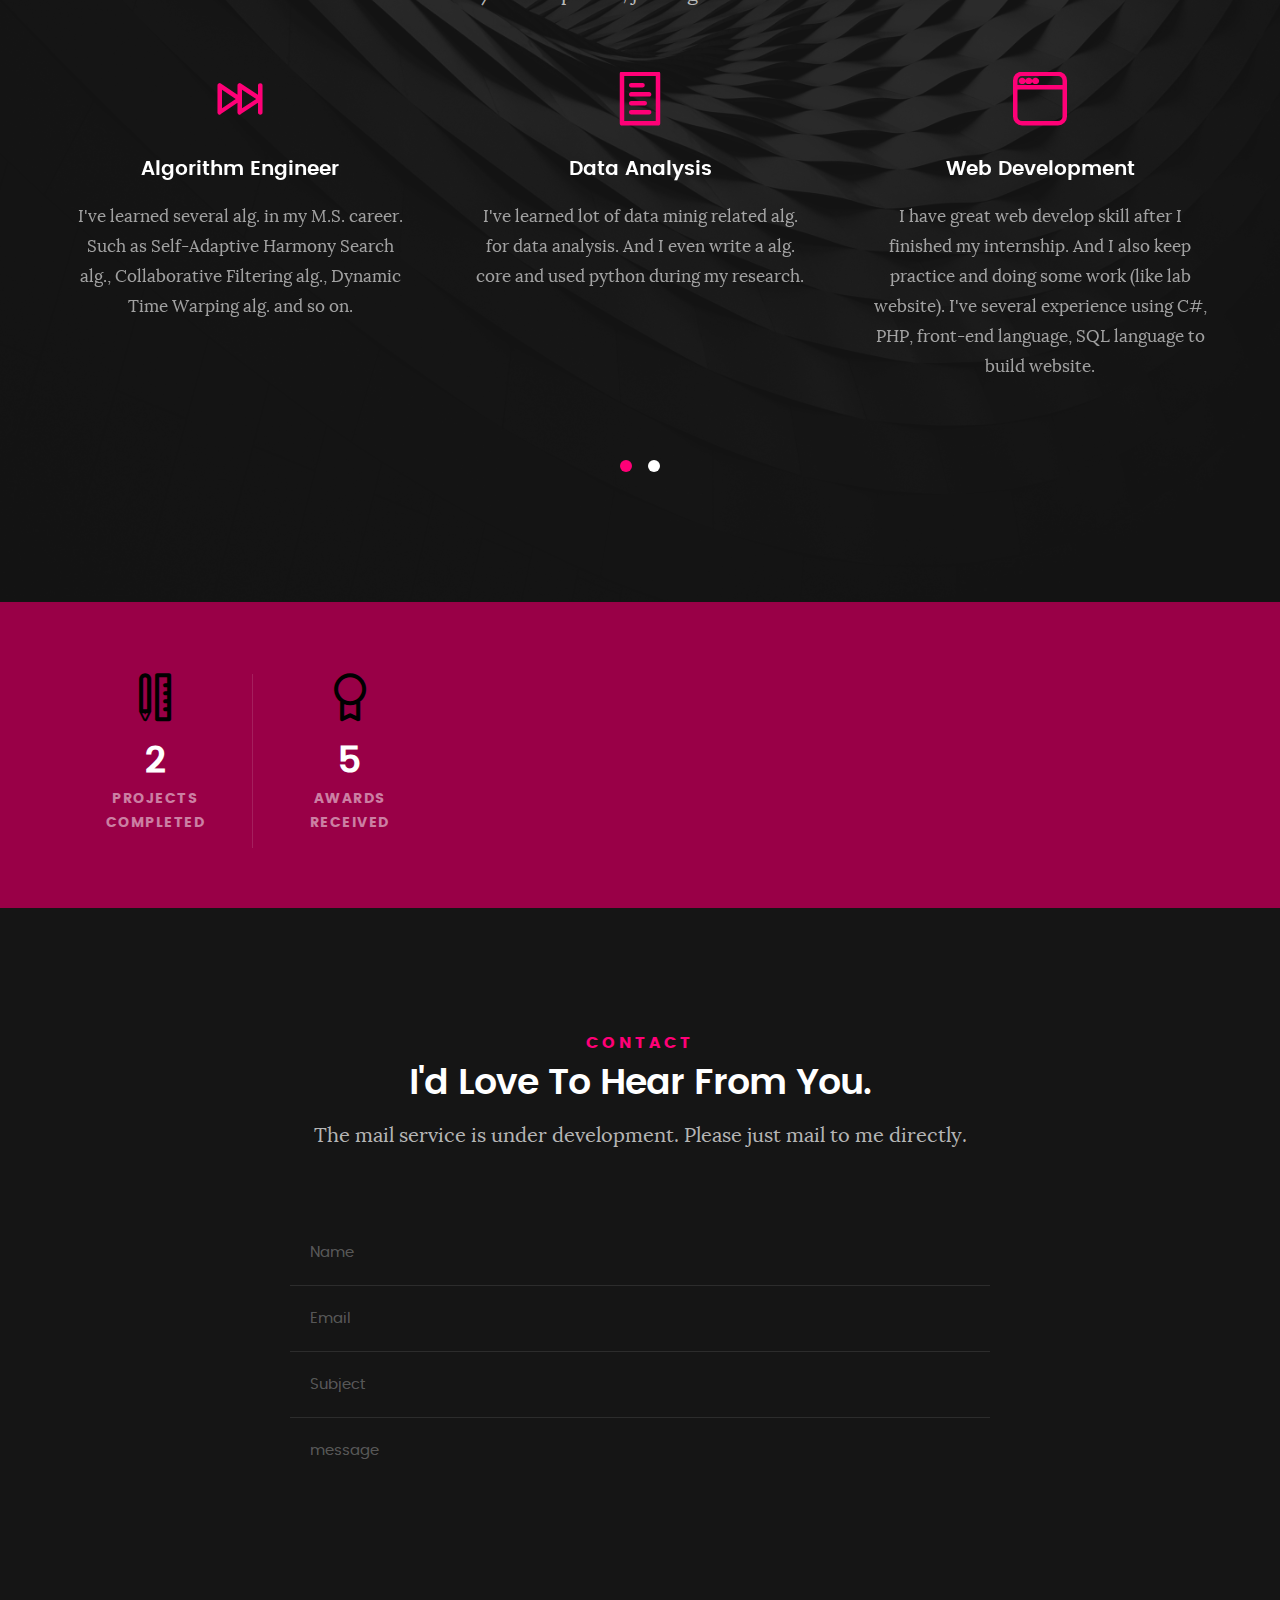
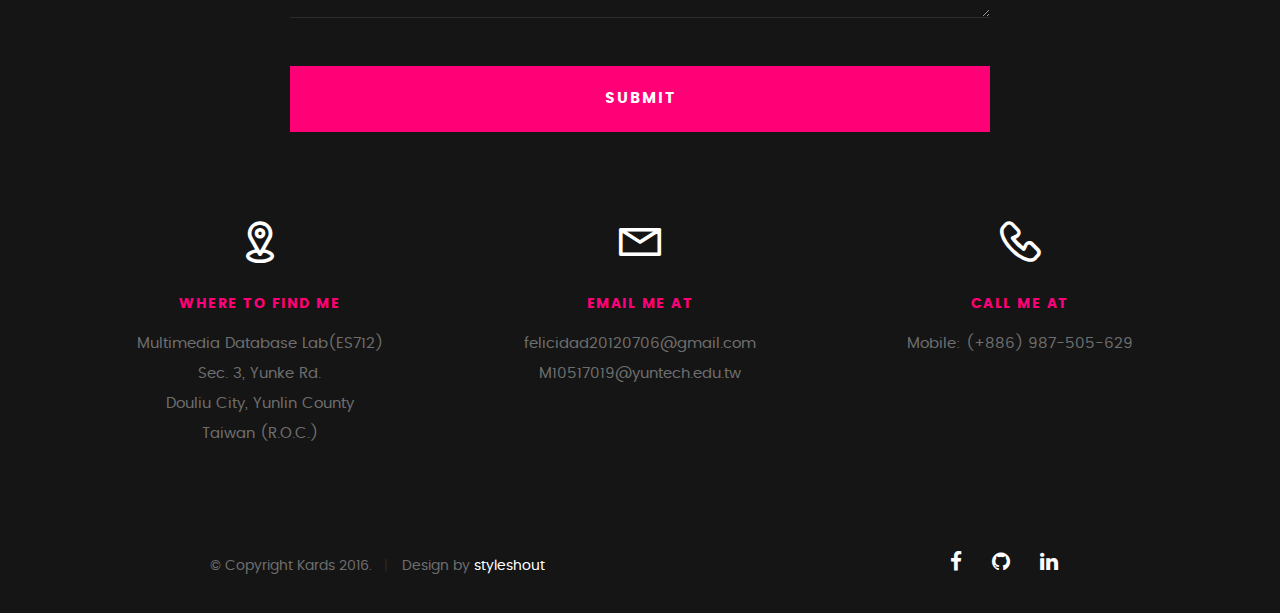
==== commit 3ee851c5: "Profile" ====
--- a/index.html
+++ b/index.html
@@ -138,7 +138,7 @@
    				</li>
    				<li>
    					<strong>Job:</strong>
-   					<span>Student</span>
+   					<span>Researcher</span>
    				</li>
    				<li>
    					<strong>Website:</strong>
